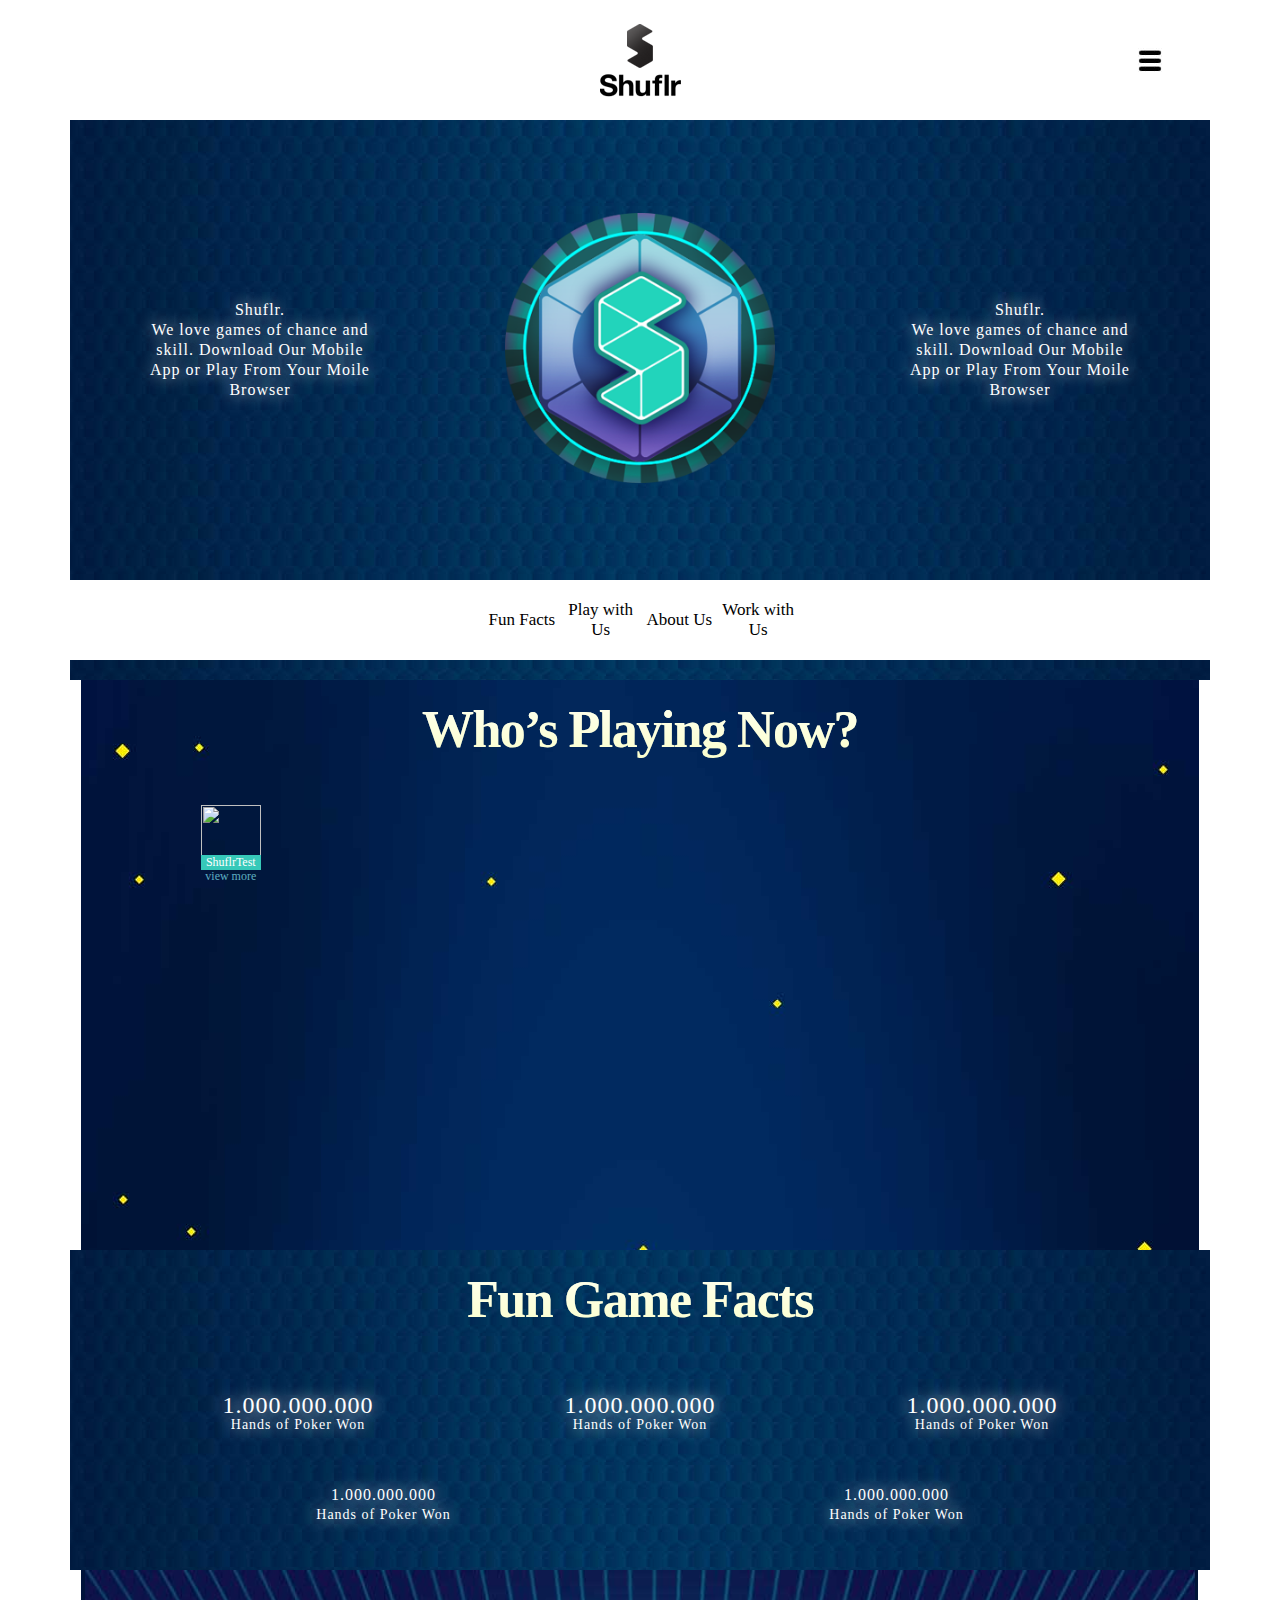
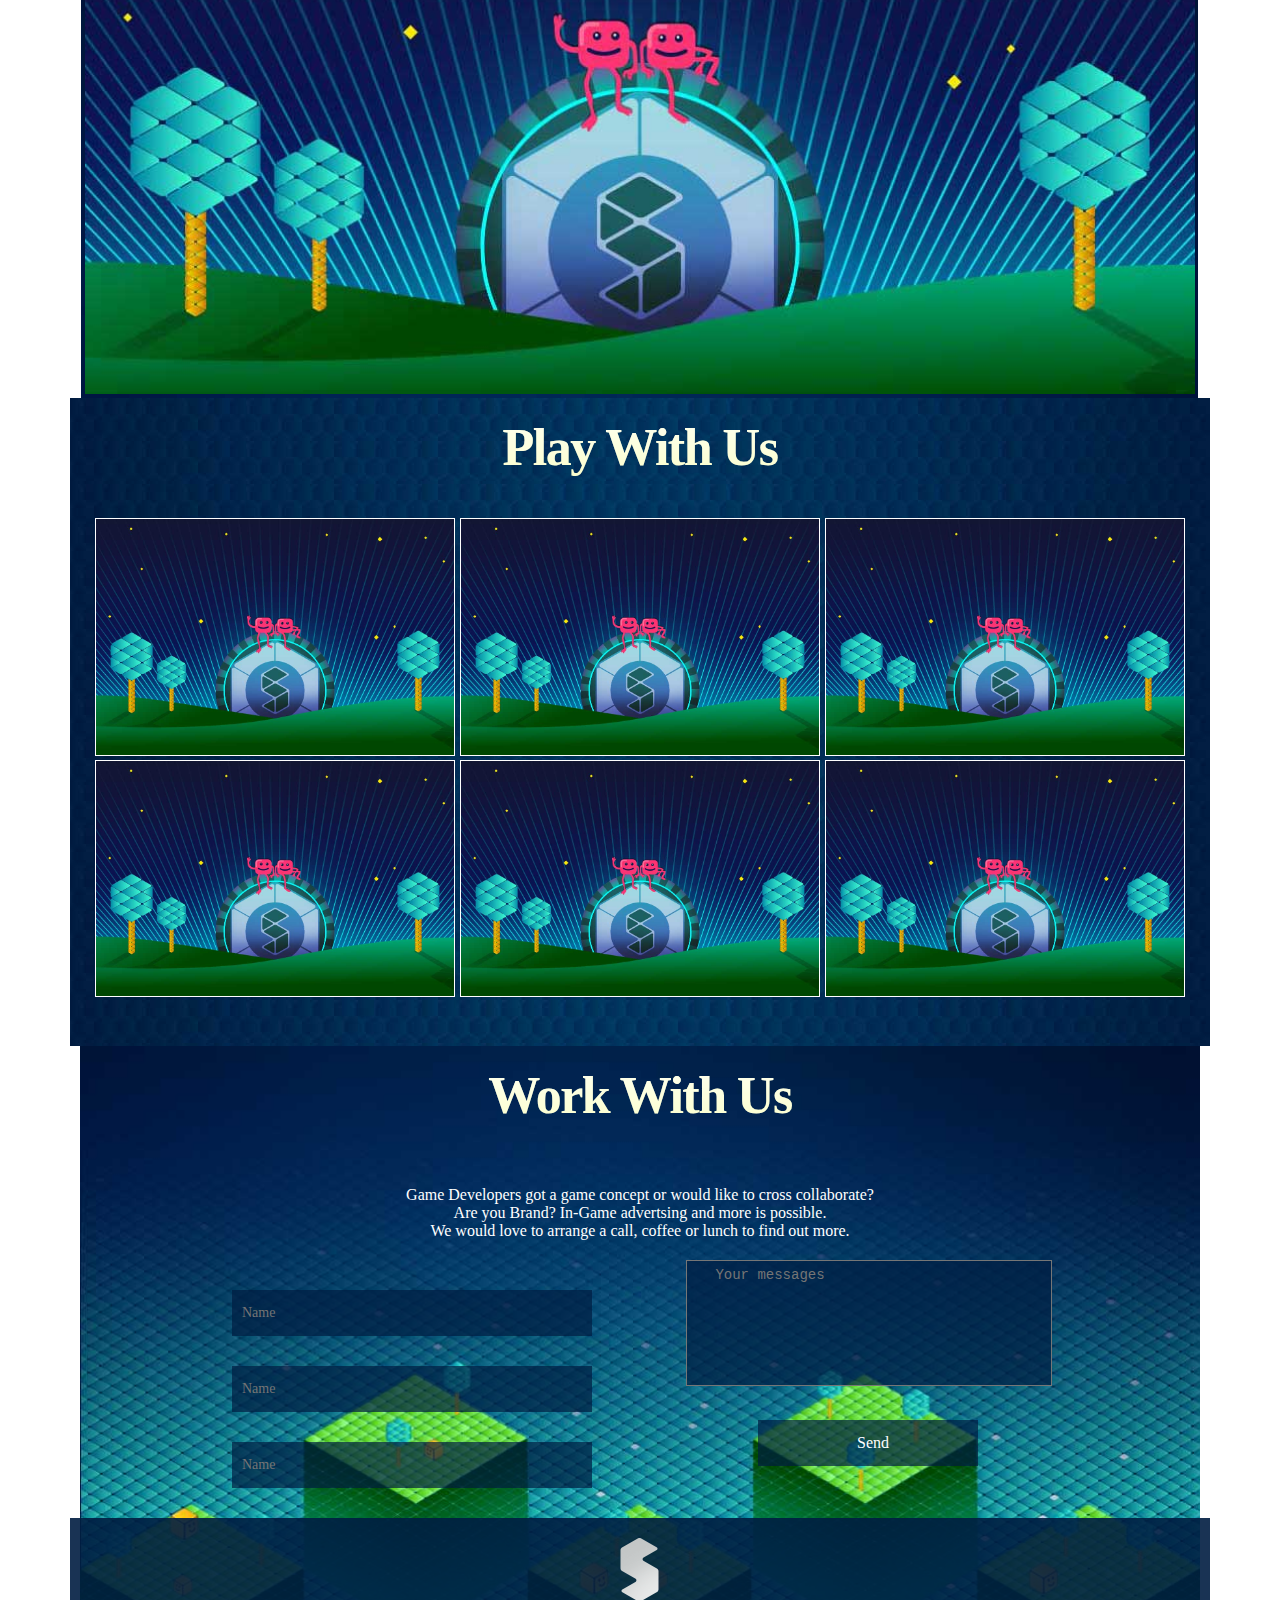
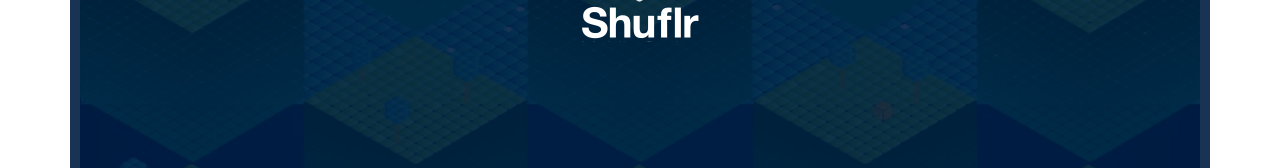
==== index.html @ fe5df2c7 "new corporate site html version" ====
<!DOCTYPE html>
<html>
<head>
    <meta http-equiv="Content-Type" content="text/html; charset=utf-8" >
    <meta content="device-width:320px"/>
    <title></title>
    <link rel="stylesheet" href="css/main.css" />
    <script src="js/jquery.js"></script>
    <script src="js/scrollTo.js"></script>
</head>
<body>
    <div class="containers">
        <header class="header-menu">
            <div class="menu-container">
                <div class="menu-btn"></div>
            </div>

        </header>
        <section class="content-container">
            <section class=" header-container">
                <div class=" content-table center flow shuflr-article">
                    <div class="left-content cell middle">
                        <span class="white-shadow-font content-text  center">Shuflr.<br/>We love games of chance and skill. Download Our Mobile App or Play From Your Moile Browser</span>
                    </div>
                    <div class=" logo cell center">
                        <img src="images/suncoin-hi-res.png" alt="" class="suncoin "/>
                    </div>
                    <div class="right-content cell middle">
                        <span class="white-shadow-font content-text center">Shuflr.<br/>We love games of chance and skill. Download Our Mobile App or Play From Your Moile Browser</span>
                    </div>
                </div>
                <nav class=" menu-container ">
                    <ul class="content-table ">
                        <li class="cell  center"><span class="nav ">Fun Facts</span></li>
                        <li class="cell  center"><span class="nav">Play with Us</span></li>
                        <li class="cell  center"><span class="nav">About Us</span></li>
                        <li class="cell  center"><span class="nav">Work with Us</span></li>
                    </ul>
                </nav>

            </section>
            <section class="npw-container">
                <article class="section-title"><h1 class="wpn-title"><span>Who’s Playing Now?</span></h1></article>

                <div class="player-list">
                    <ul class="content-table">
                        <li class="item player-item">
                            <div class="player-container">
                                <figure class="player-head" >
                                    <img class="head-image" src="images/" alt=""/>
                                    <figcaption class="player-name">ShuflrTest</figcaption>
                                    <figcaption class="view-more">view more</figcaption>
                                </figure>
                            </div>
                        </li>
                    </ul>
                </div>
                <!--div.player-list>ul.content-table>li.item.play-item*33>div.play-container>figure>img.play-head[src=images/]-->
            </section>
            <section class="fgf-container">
                <article class="section-title"><h1 class="fgf-title"><span>Fun Game Facts</span></h1></article>
                <ul class=" content-table fact-list">
                    <li class="cell center fact-item"><div class="white-shadow-font"><p class=" fact-score-l">1.000.000.000</p><p class="fact-title">Hands of Poker Won</p></div></li>
                    <li class="cell center fact-item"><div class="white-shadow-font"><p class=" fact-score-l">1.000.000.000</p><p class="fact-title">Hands of Poker Won</p></div></li>
                    <li class="cell center fact-item"><div class="white-shadow-font"><p class=" fact-score-l">1.000.000.000</p><p class="fact-title">Hands of Poker Won</p></div></li>
                </ul>
                <ul class=" content-table fact-list">
                    <li class="cell center fact-item"><div class="white-shadow-font"><p class=" fact-score-s">1.000.000.000</p><p class="fact-title">Hands of Poker Won</p></div></li>
                    <li class="cell center fact-item"><div class="white-shadow-font"><p class=" fact-score-s">1.000.000.000</p><p class="fact-title">Hands of Poker Won</p></div></li>
                </ul>
            </section>
            <div class="mid-image-container">
                <img src="images/mid-image.jpg" alt=""/>
            </div>
            <section class="pwu-container">
                <article class="section-title"><h1 class="pwu-title"><span>Play With Us</span></h1></article>
                <figure class=" content-table banner-list">
                    <div class="cell center"><img src="images/comesoon.jpg" alt=""/></div>
                    <div class="cell center"><img src="images/comesoon.jpg" alt=""/></div>
                    <div class="cell center"><img src="images/comesoon.jpg" alt=""/></div>
                </figure>
                <figure class=" content-table banner-list">
                    <div class="cell center"><img src="images/comesoon.jpg" alt=""/></div>
                    <div class="cell center"><img src="images/comesoon.jpg" alt=""/></div>
                    <div class="cell center"><img src="images/comesoon.jpg" alt=""/></div>
                </figure>
            </section>
            <section class="wwu-container">
                <article class="section-title"><h1 class="wwu-title"><span>Work With Us</span></h1></article>
                <article class="introduction">
                    <p class="center">Game Developers got a game concept or would like to cross collaborate?</p>
                    <p class="center">Are you Brand? In-Game advertsing and more is possible.</p>
                    <p class="center">We would love to arrange a call, coffee or lunch to find out more.</p>
                </article>
                <div class="content-table infor-box">
                    <div class="cell">
                        <div class="people-infor">
                            <input class="people-name" placeholder="Name"/>
                        </div>
                        <div class="people-infor">
                            <input class="people-name" placeholder="Name"/>
                        </div>
                        <div class="people-infor ">
                            <input class="people-name" placeholder="Name"/>
                        </div>
                    </div>
                    <div class="cell ">
                        <div class="message ">
                            <textarea class="request-message" placeholder="  Your messages"></textarea>
                        </div>
                        <div class="submit-btn">
                            <input type="button" class="send-btn" value="Send"/>
                        </div>
                    </div>
                </div>
                <footer class="footer-container"></footer>
            </section>

        </section>
    </div>
</body>
</html>
---- css/main.css ----
/*@charset "utf-8";*/
html,div,p,ul,li,input,section,article,figure,image,span,h1{
    margin: 0;padding: 0;
    border:0;
    font-family: "Helvetica Neue"; }
body{
    background: #ffffff;
}
li{
    list-style: none;
}
.cell{
    width:100%;
}
figure{
    -webkit-margin-before: 0;
    -webkit-margin-after: 0;
    -webkit-margin-start: 0;
    -webkit-margin-end: 0;
}
.center {
    display: -webkit-box;
    display: -moz-box;
    display: -o-box;
    display: -ms-box;
    display: box;
    /*-webkit-box-orient: vertical;-moz-box-orient: vertical;-ms-box-orient: vertical;box-orient: vertical;*/
    -webkit-box-pack: center;
    -webkit-box-align: center;
    -moz-box-pack: center;
    -moz-box-align: center;
    -o-box-pack: center;
    -o-box-align: center;
    -ms-box-pack: center;
    -ms-box-align: center;
    box-pack: center;
    box-align: center;
    text-align: center;
}
.middle{
    display: -webkit-box;
    display: -moz-box;
    display: -o-box;
    display: -ms-box;
    display: box;
    -webkit-box-orient: vertical;-moz-box-orient: vertical;-ms-box-orient: vertical;box-orient: vertical;
    -webkit-box-pack: center;
    -webkit-box-align: center;
    -moz-box-pack: center;
    -moz-box-align: center;
    -o-box-pack: center;
    -o-box-align: center;
    -ms-box-pack: center;
    -ms-box-align: center;
    box-pack: center;
    box-align: center;
    /*text-align: center;*/

}
.white-shadow-font{
    color: #ffffff;
    font-size: 16px;
    text-align: center;
    text-shadow: 0px 0px 16px #ffffff;
    letter-spacing: 1px;
    line-height: 20px;
}
/*gradient title style start*/
.section-title{
    height: 100px;
    text-align: center;
    padding-top: 20px;
}
.section-title h1{
    position: relative;
    font-size: 52px;
    letter-spacing: -1.5px;
    color: #feffef;
}
.section-title h1:after{
    color: #fbffce;
}
.section-title h1 span {
    width: 100%;
    display: block;
    position: absolute;
    text-decoration: none;
    top: 0;
    z-index: 2;
    color:#feffef;
    -webkit-mask-image: -webkit-gradient(linear, left top, left bottom, from(rgba(0,0,0,1)), to(rgba(0,0,0,0)));
}
.wpn-title:after{
    content: 'Who’s Playing Now?';
}
.fgf-title:after{
    content: 'Fun Game Facts';
}
.pwu-title:after{
    content: 'Play With Us';
}
.wwu-title:after{
    content: 'Work With Us';
}
/*gradient title style end*/
/*header menu style start*/
.header-menu{
    width: 100%;
    height:120px;
    position: fixed;
    z-index: 999;
    top:0;
    display: block;
}
.header-menu .menu-container{
    height:120px;
    background: #ffffff url(../images/header-logo.png) no-repeat center;
    display: -webkit-box; -webkit-box-orient: horizontal; -webkit-box-pack: end;
}
.header-menu .menu-container .menu-btn{

    width:40px;
    height:40px;
    display: block;
    background: url("../images/menu-btn.jpg") no-repeat;
    margin: 40px 40px 40px auto ;

}

.header-container{
    text-align: center;
}
.left-content .content-text, .right-content .content-text{
    width:60%;
    max-width: 230px;
    height:100%;

}
.player-list{
    min-width: 320px;
    min-height:320px;
    margin: 0px 10%;
}
.player-list .content-table{
    margin: 0 auto;
    display: block;

}
.player-list .player-item{
    width:60px;
    height:80px;
    margin: 5px 8px;
    display: block;
    float: left;
}
.player-list .player-item .head-image{
    width: 60px;
    height:60px;
}
.player-list .player-item .player-name{
    width:100%;
    height: 15px;
    background: #37c9b9;
    color: #ffffff;
    position: absolute;
    font-size: 12px;
    bottom: 20px;
    text-align: center;
    overflow: hidden;
}
.player-list .player-item .view-more{
    display: block;
    width: 100%;
    font-size: 12px;
    color: #5EAEC2;
    text-align: center;
}
.player-list .player-item .player-head{
    width: 60px;
    height:85px;
    position: relative;
}
.fgf-container .fact-list{
    width: 90%;
    min-width: 280px;
}
.fgf-container .fact-list .fact-item{
    width: 100%;
    height:90px;
}
.fact-score-l{
    font-size: 24px;
}
.fact-score-s{
    font-size: 16px;
}
.fact-title{
    font-size: 14px;
}
.mid-image-container{
    display: block;
    text-align: center;
    /*overflow: hidden;*/
}
.mid-image-container img{
    max-width: 1110px;
    width: 100%;
}
.pwu-container .banner-list {
    width:96%;
    min-width:300px;
    margin: 0 auto;
}

.pwu-container .banner-list img {
    width:98%;
    border: 1px #ffffff solid;

}
.content-container .wwu-container{
    background: url("../images/wwu-bg.jpg") no-repeat;
    background-size: 1120px;
    -ms-background-position-x:center;
    background-position-x: center;
    -ms-background-position-y: top;
    background-position-y: top;: ;
    text-align:center;
}
/*.wwu-container{*/
/*padding-bottom: 100px;*/
/*}*/
.wwu-container .introduction{
    color: #ffffff;
    text-align: center;
    padding: 20px 30px;
}
.wwu-container .infor-box{
    width: 80%;
    margin: 0 auto;
}
.wwu-container .people-infor,.wwu-container .message.wwu-container, .submit-btn{
    display: block;
    /* position: relative; */
    /* padding: 15px; */
    margin-top: 30px;
    margin-bottom: 30px;
    margin: 30px auto;
}
.wwu-container .people-infor input{
    /* float: left; */
    /* position: relative; */
}
.people-name ,.request-message,.wwu-container .submit-btn input{
    width: 80%;
    max-width: 360px;
    height: 46px;
    color: #ffffff;
    font-size: 14px;
    background-color: rgba(0,29,65,0.7);
    resize : none
;
    text-indent: 10px;
    line-height: 24px;
    margin: 0 10%;
    /* display: block; */
}
.request-message{
    height:120px;
    /* float: right; */
}
.wwu-container .submit-btn .send-btn{
    color: #ffffff;
    font-size: 16px;
    width: 220px;

    margin-right: 10%;
}
.footer-container{
    bottom: 0;
    width: 100%;
    height: 250px;
    background: url('../images/logo-white.png') no-repeat  center 20px rgba(0,29,65,0.9);
}
/*.npw-container{*/
/*min-height: 570px;*/
/*margin: 0 auto;*/
/*background:url("../images/wpn-bg-pc.jpg") repeat-y;*/
/*background-size: 100% auto;*/
/*}*/
/*header menu style end*/
/*PC-side style*/
@media only screen and (min-width: 641px)
{
    .containers{
        height:2300px;
        margin: 120px auto 0 auto;
    }

    .content-table{
        margin: 0 auto;
        display: -webkit-box;
        display: -moz-box;
        display: -o-box;
        display: -ms-box;
        display: box;
    }

    .content-table .cell{
        -webkit-box-flex: 1.0;-moz-box-flex: 1.0;-ms-box-flex: 1.0;box-flex: 1.0;
        width: 100%;
        height: 100%;
    }

    .menu-container{
        height:80px;
    }
    .menu-container,.vertical-mid{
        display: -webkit-box;
        display: -moz-box;
        display: -o-box;
        display: -ms-box;
        display: box;
        -webkit-box-orient: vertical;-moz-box-orient: vertical;-ms-box-orient: vertical;box-orient: vertical;

        -webkit-box-pack: center;-moz-box-pack: center;-ms-box-pack: center;box-pack: center;



    }
    nav .nav{
        width: 100%;
        height:39px;
        font-size: 17px;
        text-align: center;
        margin:15px 0;
        padding: 6px 0;
    }
    .npw-container{
        min-height: 570px;
        margin: 0 auto;
        background:url("../images/wpn-bg-pc.jpg") repeat-y;
        background-size: 100% auto;
    }




    /*low-res style start*/
    @media only screen and (max-width: 1440px)
    {
        .containers{

        }
        .header-menu .menu-container{
            width:100%;
            max-width: 1140px;
        }

        .content-container{
            width: 100%;
            background: #ffffff url(../images/test-background1.jpg) no-repeat center;
            background-size: 98% auto;
        }
        .content-container .header-container, .content-container .fgf-container,.content-container .pwu-container{
            background: url(../images/little-background.jpg) repeat-y;

        }
        .content-container .header-container{
            height: 560px;
        }
        .content-container .header-container .content-table .logo{
            height: 460px;
            text-align: center;
        ;

        }
        .suncoin{
            max-width: 380px;
            width: 90%;

        }
        .content-container .header-container .content-table .left-content{
            height: 460px;
        }
        .content-container .header-container .content-table .right-content{
            height: 460px;
        }
        .content-container .header-container .menu-container{
            width: 100%;
            background: #ffffff;

        }
        .left-content .content-text, .right-content .content-text{
            width:60%;
            max-width: 230px;
            height:100%;
            color:#ffffff;
            font-size: 16px;
            text-align: center;
            text-shadow:  0px 0px 16px #ffffff ;
            letter-spacing: 1px;
            line-height: 20px;
        }
        .left-content .content-text{
            float: right;
            position: relative;




        }
        .right-content .content-text{
            float: left;
            position: relative;


        }
        .content-container .fgf-container{
            height:320px;
        }
        .content-container .pwu-container{
            padding-bottom: 45px;
        }
        /*.content-container .wwu-container{*/
        /*background: url("../images/wwu-bg.jpg") no-repeat;*/
        /*background-size: 1120px;*/
        /*background-position: top center;*/
        /*}*/
        @media only screen and (max-width: 1118px){
            .containers{
                width:100%;
            }
            .content-container{
                background-size: 100% auto;
            }

            .content-container .header-container,.content-container  .fgf-container{
                width: 100%;
            }
            .npw-container{
                width:100%;
            }

        }
        @media only screen and (min-width: 1119px){
            .containers{
                width:1140px;
            }
            .content-container .header-container, .content-container .fgf-container, .content-container .pwu-container{
                width: 1140px;
            }
            .npw-container{
                width:1118px;

            }
        }



    }
    /*low-res style end*/
    /*hi-res style start*/
    @media only screen and (min-width: 1441px){

        .containers{
            height:2300px;
            min-width:1118px;
            width:77.6%;
            margin: 0 auto;
        }
        .content-container{
            background: url(../images/little-background.jpg) repeat-y;
            background-size: 100% auto;
        }
        .header-container{
            width: 100%;
            height: 200px;
        }
    }
    /*hi-res style end*/
}
/*PC-side style end*/

/*mobile-side style start*/

@media only screen and (max-width: 640px){
    .containers{
        width:100%;
        height: 5000px;
        margin: 80px auto 0 auto;
        /*position: relative;*/

    }
    .content-container{
        background: url(../images/little-background.jpg) repeat-y;
        background-size: 100% auto;
    }
    .header-container, .fgf-container,.pwu-container{
        width: 100%;
        /*height: 200px;*/
    }
    .header-container content-table.f-box{
        display: block;
    }
    /*header menu style start*/
    .header-menu{
        height:80px;
    }
    .header-menu .menu-container{
        height: 80px;
        background-size: 60px;
        display: -webkit-box;
        display: -moz-box;
        display: -o-box;
        display: -ms-box;
        display: box;
        -webkit-box-orient: horizontal;-moz-box-orient: horizontal;-ms-box-orient: horizontal;box-orient: horizontal;
        -webkit-box-pack: end;-moz-box-pack: end;-ms-box-pack: end;box-pack: end;
    }
    .header-menu .menu-container .menu-btn{


        background-size: 100%;
        margin: 25px;

    }
    /*header menu style end*/
    .flow{
        display: block;
        padding: 1px;
    }
    .flow .content-text{
        margin: 20px auto;
        font-size: 12px;
        letter-spacing: 0.5;
    }
    .suncoin{
        max-width: 240px;

    }
    .menu-container ul li{
        background: #ffffff;
        width:100%;
        height: 20px;
        margin: 2px;
        padding: 10px;
    }
    .npw-container{
        min-height:300px;
        background: url("../images/wpn-bg-mob.jpg") repeat-y;
        background-size: 100%;
    }
}
@media only screen and (max-width: 400px){
    .player-list{
        margin: 0 10%;
    }
}
/*mobile-side style end*/
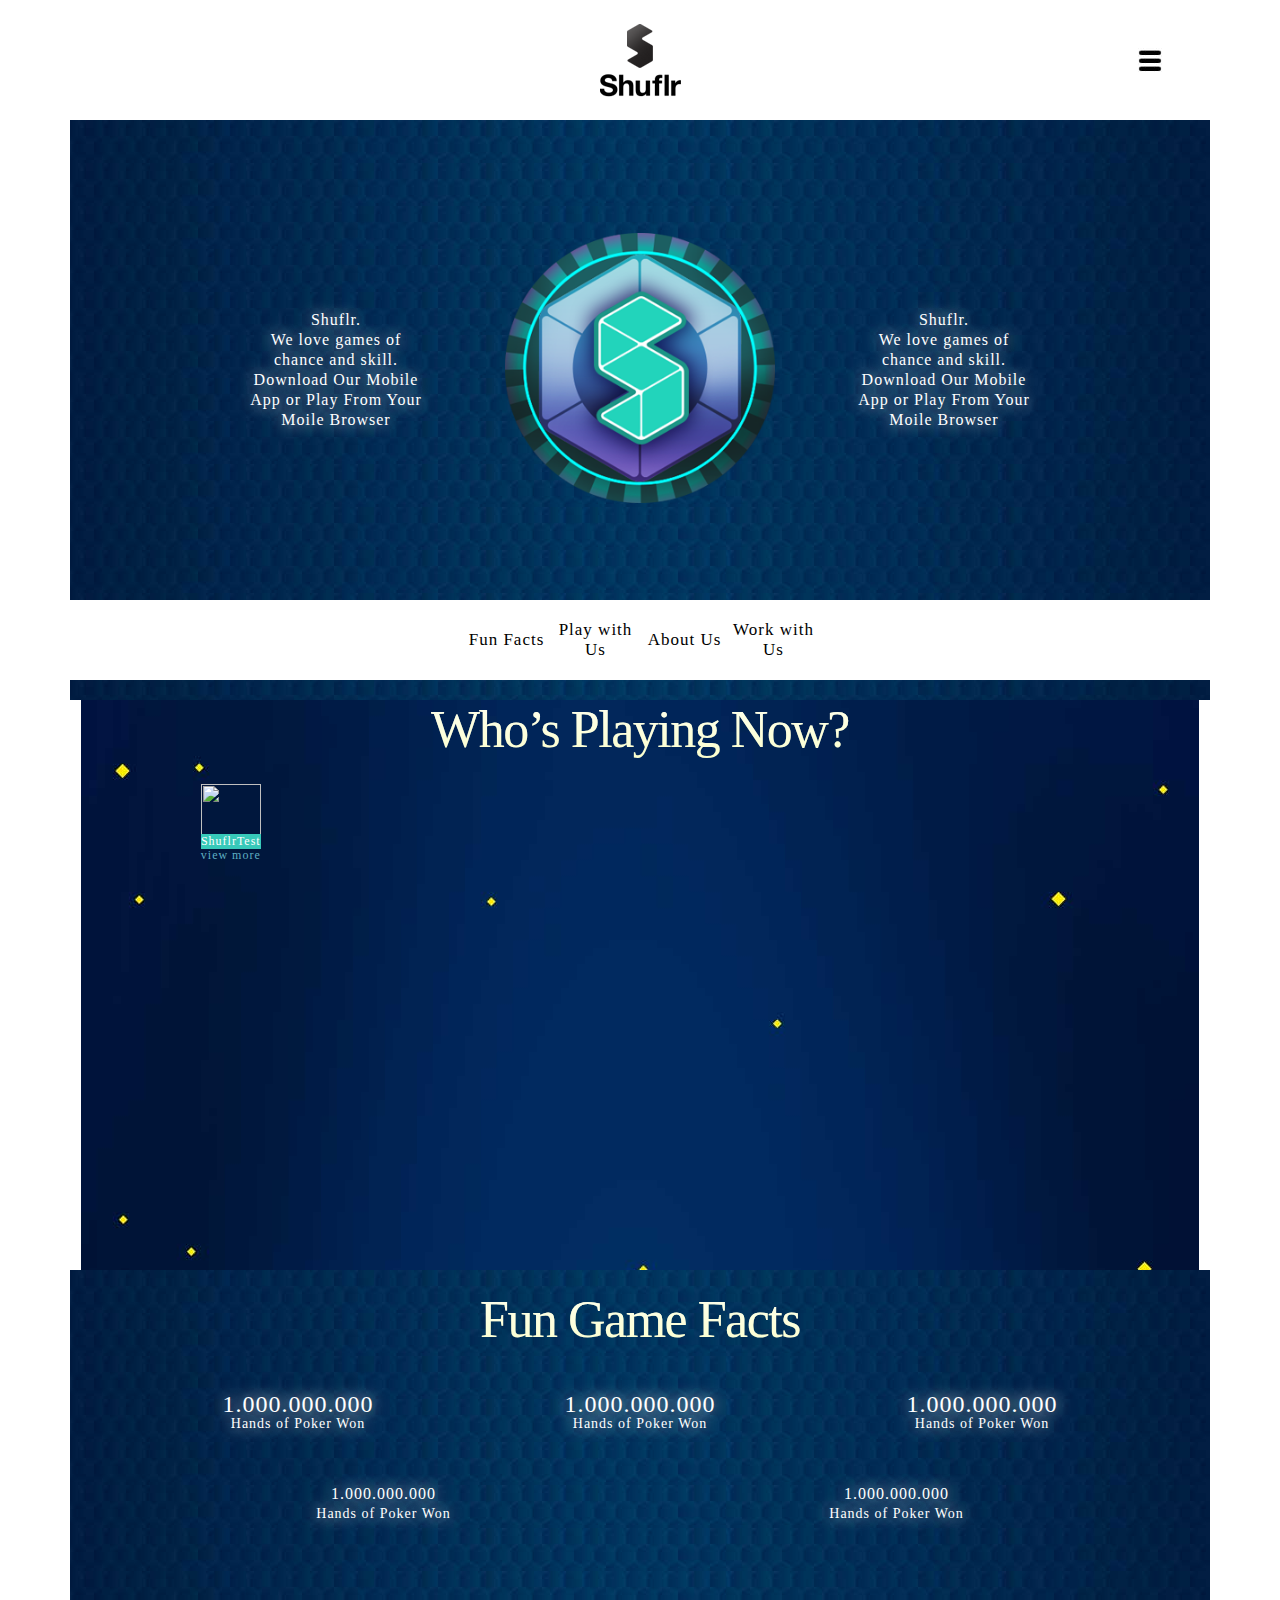
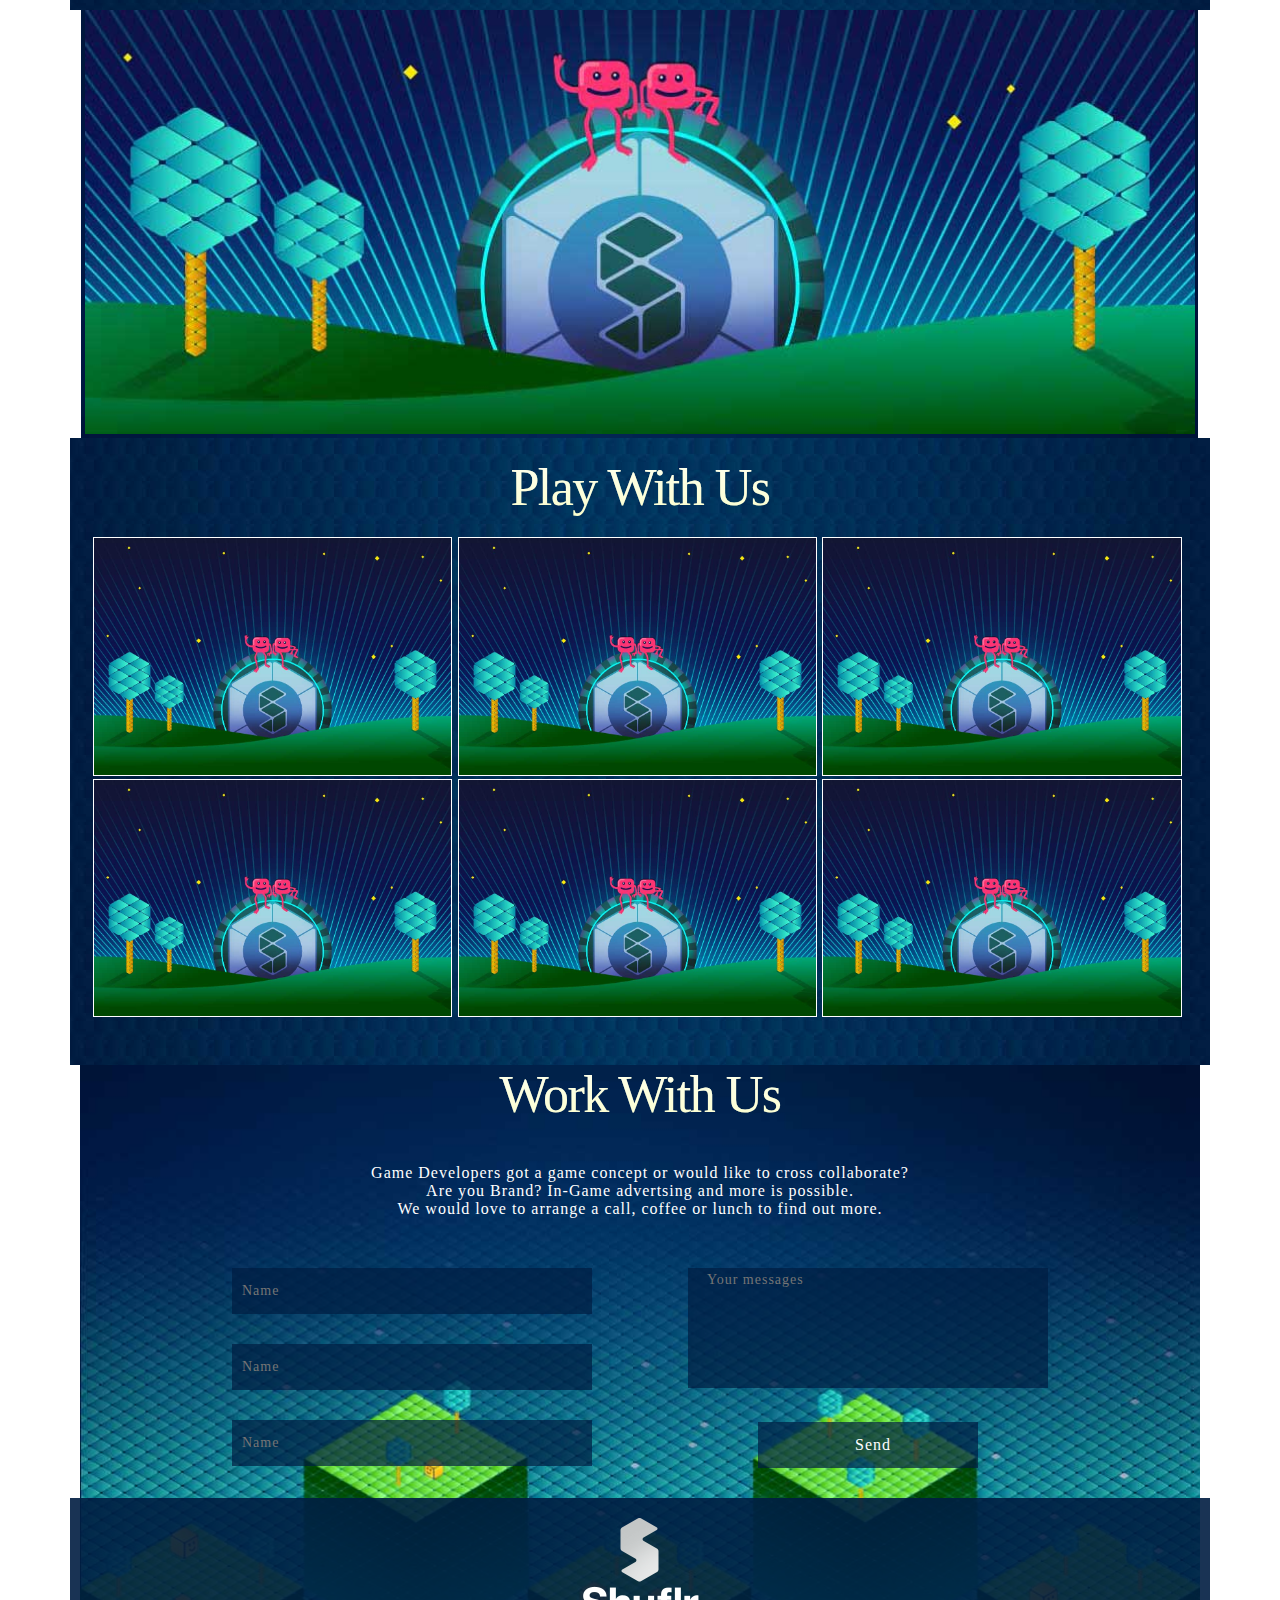
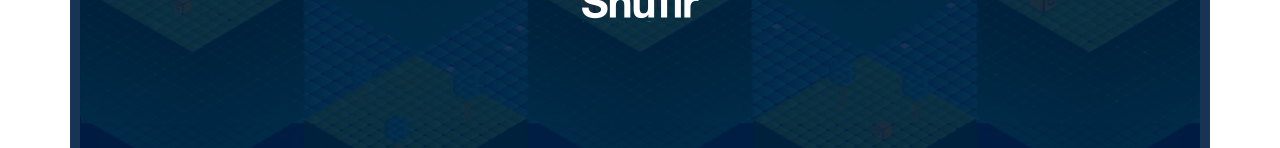
==== commit f9ff7978: "static page" ====
--- a/index.html
+++ b/index.html
@@ -2,11 +2,14 @@
 <html>
 <head>
     <meta http-equiv="Content-Type" content="text/html; charset=utf-8" >
-    <meta content="device-width:320px"/>
+    <meta name="viewport" content="width=device-width,initial-scale=1,minimum-scale=1,maximum-scale=1,user-scalable=no" />
+
     <title></title>
     <link rel="stylesheet" href="css/main.css" />
     <script src="js/jquery.js"></script>
     <script src="js/scrollTo.js"></script>
+    <script src="js/control.js"></script>
+
 </head>
 <body>
     <div class="containers">
@@ -31,16 +34,16 @@
                 </div>
                 <nav class=" menu-container ">
                     <ul class="content-table ">
-                        <li class="cell  center"><span class="nav ">Fun Facts</span></li>
-                        <li class="cell  center"><span class="nav">Play with Us</span></li>
-                        <li class="cell  center"><span class="nav">About Us</span></li>
-                        <li class="cell  center"><span class="nav">Work with Us</span></li>
+                        <li class="cell  center"><a href="#fun_game_facts" data-path="fgf-container"><span class="nav ">Fun Facts</span></a></li>
+                        <li class="cell  center"><a href="#play_with_us" data-path="pwu-container"><span class="nav">Play with Us</span></a></li>
+                        <li class="cell  center"><a href="about.html"><span class="nav">About Us</span></a></li>
+                        <li class="cell  center"><a href="#work_with_us" data-path="wwu-container"><span class="nav">Work with Us</span></a></li>
                     </ul>
                 </nav>
 
             </section>
             <section class="npw-container">
-                <article class="section-title"><h1 class="wpn-title"><span>Who’s Playing Now?</span></h1></article>
+                <article class="section-title large-title"><h1 class="wpn-title"><span>Who’s Playing Now?</span></h1></article>
 
                 <div class="player-list">
                     <ul class="content-table">
@@ -58,7 +61,7 @@
                 <!--div.player-list>ul.content-table>li.item.play-item*33>div.play-container>figure>img.play-head[src=images/]-->
             </section>
             <section class="fgf-container">
-                <article class="section-title"><h1 class="fgf-title"><span>Fun Game Facts</span></h1></article>
+                <article class="section-title large-title"><h1 class="fgf-title"><span>Fun Game Facts</span></h1></article>
                 <ul class=" content-table fact-list">
                     <li class="cell center fact-item"><div class="white-shadow-font"><p class=" fact-score-l">1.000.000.000</p><p class="fact-title">Hands of Poker Won</p></div></li>
                     <li class="cell center fact-item"><div class="white-shadow-font"><p class=" fact-score-l">1.000.000.000</p><p class="fact-title">Hands of Poker Won</p></div></li>
@@ -73,20 +76,20 @@
                 <img src="images/mid-image.jpg" alt=""/>
             </div>
             <section class="pwu-container">
-                <article class="section-title"><h1 class="pwu-title"><span>Play With Us</span></h1></article>
+                <article class="section-title large-title"><h1 class="pwu-title"><span>Play With Us</span></h1></article>
                 <figure class=" content-table banner-list">
-                    <div class="cell center"><img src="images/comesoon.jpg" alt=""/></div>
-                    <div class="cell center"><img src="images/comesoon.jpg" alt=""/></div>
-                    <div class="cell center"><img src="images/comesoon.jpg" alt=""/></div>
+                    <div class="cell "><img src="images/comesoon.jpg" alt=""/></div>
+                    <div class="cell "><img src="images/comesoon.jpg" alt=""/></div>
+                    <div class="cell "><img src="images/comesoon.jpg" alt=""/></div>
                 </figure>
                 <figure class=" content-table banner-list">
-                    <div class="cell center"><img src="images/comesoon.jpg" alt=""/></div>
-                    <div class="cell center"><img src="images/comesoon.jpg" alt=""/></div>
-                    <div class="cell center"><img src="images/comesoon.jpg" alt=""/></div>
+                    <div class="cell "><img src="images/comesoon.jpg" alt=""/></div>
+                    <div class="cell "><img src="images/comesoon.jpg" alt=""/></div>
+                    <div class="cell "><img src="images/comesoon.jpg" alt=""/></div>
                 </figure>
             </section>
             <section class="wwu-container">
-                <article class="section-title"><h1 class="wwu-title"><span>Work With Us</span></h1></article>
+                <article class="section-title large-title"><h1 class="wwu-title"><span>Work With Us</span></h1></article>
                 <article class="introduction">
                     <p class="center">Game Developers got a game concept or would like to cross collaborate?</p>
                     <p class="center">Are you Brand? In-Game advertsing and more is possible.</p>
@@ -115,6 +118,109 @@
                 </div>
                 <footer class="footer-container"></footer>
             </section>
+            <div class="popup-container">
+                <div class="popup-box">
+                    <div class="popup-close"></div>
+                    <div class="scroll-box">
+                        <ul class="scroll-items ">
+
+
+                        <li class="scroll-item ">
+
+                            <div class="game-name section-title large-title"><h1 class="shuflr-casino-title"><span>Shuflr Casino</span></h1></div>
+                            <div class="game-content content-table">
+
+
+                                <figure class="game-pic cell-3">
+                                    <image src="images/comesoon.jpg" ></image>
+                                </figure>
+                                <div class="game-information cell-5">
+                                    <article class="game-introduction">
+                                        <p>Game Developers got a game concept or would like to cross collaborate? Are you Brand? In-Game advertsing and more is possible. We would love to arrange a call, coffee or lunch to find out more.Game Developers got a game concept or would like to cross collaborate? Are you Brand? In-Game advertsing and more is possible. </p>
+                                    </article>
+                                    <ul class="game-launchers">
+                                        <li class="launcher-item"><a href="#" class="section-title mid-title"><h1 class="poa-title"><span>Play on Android</span></h1></a></li>
+                                        <li class="launcher-item"><a href="#" class="section-title mid-title"><h1 class="poap-title"><span>Play on Apple</span></h1></a></li>
+                                        <li class="launcher-item"><a href="#" class="section-title mid-title"><h1 class="piyb-title"><span>Play in your Browser</span></h1></a></li>
+
+                                    </ul>
+                                </div>
+                            </div>
+                        </li>
+                        <li class="scroll-item ">
+
+                            <div class="game-name section-title large-title"><h1 class="shuflr-casino-title"><span>Shuflr Casino</span></h1></div>
+                            <div class="game-content content-table">
+
+
+                                <figure class="game-pic cell-3">
+                                    <image src="images/comesoon.jpg" ></image>
+                                </figure>
+                                <div class="game-information cell-5">
+                                    <article class="game-introduction">
+                                        <p>Game Developers got a game concept or would like to cross collaborate? Are you Brand? In-Game advertsing and more is possible. We would love to arrange a call, coffee or lunch to find out more.Game Developers got a game concept or would like to cross collaborate? Are you Brand? In-Game advertsing and more is possible. </p>
+                                    </article>
+                                    <ul class="game-launchers">
+                                        <li class="launcher-item"><a href="#" class="section-title mid-title"><h1 class="poa-title"><span>Play on Android</span></h1></a></li>
+                                        <li class="launcher-item"><a href="#" class="section-title mid-title"><h1 class="poap-title"><span>Play on Apple</span></h1></a></li>
+                                        <li class="launcher-item"><a href="#" class="section-title mid-title"><h1 class="piyb-title"><span>Play in your Browser</span></h1></a></li>
+
+                                    </ul>
+                                </div>
+                            </div>
+                        </li>
+                        <li class="scroll-item ">
+
+                            <div class="game-name section-title large-title"><h1 class="shuflr-casino-title"><span>Shuflr Casino</span></h1></div>
+                            <div class="game-content content-table">
+
+
+                                <figure class="game-pic cell-3">
+                                    <image src="images/comesoon.jpg" ></image>
+                                </figure>
+                                <div class="game-information cell-5">
+                                    <article class="game-introduction">
+                                        <p>Game Developers got a game concept or would like to cross collaborate? Are you Brand? In-Game advertsing and more is possible. We would love to arrange a call, coffee or lunch to find out more.Game Developers got a game concept or would like to cross collaborate? Are you Brand? In-Game advertsing and more is possible. </p>
+                                    </article>
+                                    <ul class="game-launchers">
+                                        <li class="launcher-item"><a href="#" class="section-title mid-title"><h1 class="poa-title"><span>Play on Android</span></h1></a></li>
+                                        <li class="launcher-item"><a href="#" class="section-title mid-title"><h1 class="poap-title"><span>Play on Apple</span></h1></a></li>
+                                        <li class="launcher-item"><a href="#" class="section-title mid-title"><h1 class="piyb-title"><span>Play in your Browser</span></h1></a></li>
+
+                                    </ul>
+                                </div>
+                            </div>
+                        </li>
+                        <li class="scroll-item ">
+
+                            <div class="game-name section-title large-title"><h1 class="shuflr-casino-title"><span>Shuflr Casino</span></h1></div>
+                            <div class="game-content content-table">
+
+
+                                <figure class="game-pic cell-3">
+                                    <image src="images/comesoon.jpg" ></image>
+                                </figure>
+                                <div class="game-information cell-5">
+                                    <article class="game-introduction">
+                                        <p>Game Developers got a game concept or would like to cross collaborate? Are you Brand? In-Game advertsing and more is possible. We would love to arrange a call, coffee or lunch to find out more.Game Developers got a game concept or would like to cross collaborate? Are you Brand? In-Game advertsing and more is possible. </p>
+                                    </article>
+                                    <ul class="game-launchers">
+                                        <li class="launcher-item"><a href="#" class="section-title mid-title"><h1 class="poa-title"><span>Play on Android</span></h1></a></li>
+                                        <li class="launcher-item"><a href="#" class="section-title mid-title"><h1 class="poap-title"><span>Play on Apple</span></h1></a></li>
+                                        <li class="launcher-item"><a href="#" class="section-title mid-title"><h1 class="piyb-title"><span>Play in your Browser</span></h1></a></li>
+
+                                    </ul>
+                                </div>
+                            </div>
+                        </li>
+                    </ul></div>
+
+                    <div class="prev-button"><a href="#"></a></div>
+                    <div class="next-button"><a href="#"></a></div>
+                </div>
+
+            </div>
+
 
         </section>
     </div>
--- a/css/main.css
+++ b/css/main.css
@@ -1,13 +1,28 @@
 /*@charset "utf-8";*/
-html,div,p,ul,li,input,section,article,figure,image,span,h1{
+
+html,div,p,ul,li,input,textarea,section,article,figure,image,span,h1{
     margin: 0;padding: 0;
     border:0;
-    font-family: "Helvetica Neue"; }
+    font-family: "Helvetica Neue";
+    font-weight: lighter;
+    letter-spacing: 1px;
+    -webkit-text-size-adjust:none;
+}
+/*a,abbr,acronym,address,applet,article,aside,audio,b,big,blockquote,body,canvas,caption,center,cite,code,dd,del,details,dfn,dialog,div,dl,dt,em,embed,fieldset,figcaption,figure,font,footer,form,h1,h2,h3,h4,h5,h6,header,hgroup,html,i,iframe,img,ins,kbd,label,legend,li,mark,menu,meter,nav,object,ol,output,p,pre,progress,q,rp,rt,ruby,s,samp,section,small,span,strike,strong,sub,summary,sup,table,tbody,td,tfoot,th,thead,time,tr,tt,u,ul,var,video,xmp{border:0;margin:0;padding:0}*/
+img{ display:inline-block;}
+a{ text-decoration:none; color:#000000}
+ul li{ list-style-type:none;}
+.clear{ clear:both; font-size:0; line-height:0; visibility:hidden; height:0;}
+.clearfix:after {clear: both; content: " ";    display: block; height: 0; overflow:hidden;}
 body{
     background: #ffffff;
 }
 li{
     list-style: none;
+}
+li a{
+    width: 100%;
+    height:100%;
 }
 .cell{
     width:100%;
@@ -17,6 +32,18 @@
     -webkit-margin-after: 0;
     -webkit-margin-start: 0;
     -webkit-margin-end: 0;
+}
+.containers .about-content-container{
+    background-size: 100% auto;
+}
+.containers .content-container .about-wwu-container{
+    width: 100%;
+    background: url("../images/wwu-bg.jpg") no-repeat;
+    background-size: 100%;
+    -ms-background-position-x: center;
+    background-position-x: center;
+    -ms-background-position-y: top;
+    background-position-y: top;
 }
 .center {
     display: -webkit-box;
@@ -66,29 +93,50 @@
     line-height: 20px;
 }
 /*gradient title style start*/
+.large-title{
+    margin-bottom: 20px;
+}
+.large-title , .large-title h1,.large-title h1 span{
+    font-size: 52px;
+}
+.mid-title, .mid-title h1,.mid-title h1 span{
+    font-size: 27px;
+    padding-top: 10px;
+}
+/*.mid-title {*/
+/*font-size: 52px;*/
+/*}*/
 .section-title{
-    height: 100px;
-    text-align: center;
-    padding-top: 20px;
-}
+    /* height: 100px; */
+    text-align: center;
+
+}
+
 .section-title h1{
     position: relative;
-    font-size: 52px;
+    /*font-size: 52px;*/
     letter-spacing: -1.5px;
     color: #feffef;
 }
 .section-title h1:after{
     color: #fbffce;
+    font-weight:normal;
 }
 .section-title h1 span {
     width: 100%;
     display: block;
     position: absolute;
     text-decoration: none;
+
+    letter-spacing: -1.5px;
     top: 0;
     z-index: 2;
     color:#feffef;
+    font-weight:normal;
     -webkit-mask-image: -webkit-gradient(linear, left top, left bottom, from(rgba(0,0,0,1)), to(rgba(0,0,0,0)));
+}
+.popup-box .section-title h1 span{
+    z-index:105;
 }
 .wpn-title:after{
     content: 'Who’s Playing Now?';
@@ -102,20 +150,61 @@
 .wwu-title:after{
     content: 'Work With Us';
 }
+.wwaa-title:after{
+    content:'What We Are About';
+}
+.title-what:after{
+    content:'What';
+}
+.jtt-title:after{
+    content:'Join The Team';
+}
+.oo-title:after{
+    content:"Open Positions";
+}
+.oo-introduce P{
+    font-size: 15px;
+    color: #ffffff;
+    width: 70%;
+    max-width: 660px;
+    margin: 5px auto 20px auto;
+    text-align: center;
+}
+.poa-title:after{
+    content: 'Play on Android';
+}
+.poap-title:after{
+    content: 'Play on Apple';
+}
+.piyb-title:after{
+    content: 'Play in your Browser';
+}
+.shuflr-casino-title:after{
+    content: 'Shuflr Casino';
+}
+
 /*gradient title style end*/
 /*header menu style start*/
 .header-menu{
     width: 100%;
+    max-width: 1140px;
     height:120px;
     position: fixed;
-    z-index: 999;
+    z-index: 99;
     top:0;
     display: block;
 }
 .header-menu .menu-container{
     height:120px;
     background: #ffffff url(../images/header-logo.png) no-repeat center;
-    display: -webkit-box; -webkit-box-orient: horizontal; -webkit-box-pack: end;
+    display: -webkit-box;
+    /* -webkit-box-orient: horizontal; */
+    /* -webkit-box-pack: end; */
+    display: -moz-box;
+    -moz-box-orient: horizontal;
+    -moz-box-pack: end;
+    -webkit-box-orient: vertical;
+    -webkit-box-pack: center; float: right;
 }
 .header-menu .menu-container .menu-btn{
 
@@ -183,6 +272,7 @@
 .fgf-container .fact-list{
     width: 90%;
     min-width: 280px;
+    margin: 0 5%;
 }
 .fgf-container .fact-list .fact-item{
     width: 100%;
@@ -209,26 +299,29 @@
 .pwu-container .banner-list {
     width:96%;
     min-width:300px;
-    margin: 0 auto;
+    margin: 0 2%;
+}
+.pwu-container .banner-list .cell{
+    width: auto;
+    height: inherit;
 }
 
 .pwu-container .banner-list img {
     width:98%;
+    height:98%;
+    max-height: 245px;
     border: 1px #ffffff solid;
 
 }
 .content-container .wwu-container{
     background: url("../images/wwu-bg.jpg") no-repeat;
     background-size: 1120px;
-    -ms-background-position-x:center;
-    background-position-x: center;
-    -ms-background-position-y: top;
-    background-position-y: top;: ;
+    -ms-background-position:center top;
+    -moz-background-position: center top;
+    background-position: center top;
     text-align:center;
 }
-/*.wwu-container{*/
-/*padding-bottom: 100px;*/
-/*}*/
+
 .wwu-container .introduction{
     color: #ffffff;
     text-align: center;
@@ -238,10 +331,11 @@
     width: 80%;
     margin: 0 auto;
 }
+.infor-box .message{
+    margin-top: 30px;
+}
 .wwu-container .people-infor,.wwu-container .message.wwu-container, .submit-btn{
     display: block;
-    /* position: relative; */
-    /* padding: 15px; */
     margin-top: 30px;
     margin-bottom: 30px;
     margin: 30px auto;
@@ -255,6 +349,7 @@
     max-width: 360px;
     height: 46px;
     color: #ffffff;
+    font-weight: normal;
     font-size: 14px;
     background-color: rgba(0,29,65,0.7);
     resize : none
@@ -280,6 +375,202 @@
     width: 100%;
     height: 250px;
     background: url('../images/logo-white.png') no-repeat  center 20px rgba(0,29,65,0.9);
+}
+.wwaa-block,.oo-block{
+    width:310px;
+    min-height: 400px;
+    background: url("../images/about-block-bg.png");
+    background-size: 310px 100%;
+    margin: 5px auto;
+}
+.wwaa-block .content{
+    font-size: 6.6px;
+    color: #ffffff;
+    padding: 5px 10px;
+    text-align: center;
+}
+.oo-block .content{
+    font-size: 14px;
+    color: #ffffff;
+    padding:  10px;
+    text-align: center;
+}
+
+ul.cities{
+    width: 100px;
+    height:100px;
+    display: block;
+
+    margin: 15px auto;
+}
+.cities li{
+    color: #ffffff;
+    margin: 5px auto;
+}
+ul.cities .city-item-title{
+    font-size: 13px;
+
+}
+ul.cities .city-item{
+    font-size: 10px;
+}
+.jtt-container{
+    width:100%;
+    min-height:200px;
+    display:block;
+    background:url('../images/jtt-bj.jpg');
+    background-size: 100%;
+    padding-bottom: 100px;
+    padding-top: 120px;
+}
+.jtt-container .content-text{
+    max-width:760px;
+    width:80%;
+    font-size: 12px;
+    color: #ffffff;
+    margin: 40px auto;
+    text-align: center;
+}
+.jtt-container .content-text p{
+    padding: 5px ;
+}
+.jtt-container input[type='button']{
+    font-size: 17px;
+    color: #ffffff;
+    text-align: center;
+    max-width: 400px;
+    width: 60%;
+    height: 35px;
+    margin: 80px auto 80px auto;
+
+    display: block;
+    background-color: #021f43;
+}
+.content-container .popup-container{
+    display: none;
+    position: fixed;
+    width: 100%;
+    z-index:100;
+    min-height: 800px;
+    left: 0px;
+    top:0px;
+    background: url("../images/popup-bg.jpg") no-repeat;
+    background-size: 100% 100%;
+}
+.content-container .popup-container .popup-box{
+    width: 100%;
+    max-height: 320px;
+    position: relative;
+    display: block;
+}
+.popup-box .popup-close{
+    position: absolute;
+    display: block;
+    width:40px;
+    height:40px;
+    background: url("../images/close-btn.png") no-repeat;
+    background-size:100% 100%;
+    top: -40px;
+    right: 20px;
+    z-index:102;
+
+}
+.popup-box .scroll-box{
+    position: relative;
+    display: block;
+    overflow: hidden;
+    width:80%;
+    margin: 50px 10%;
+}
+
+.popup-box .scroll-items{
+    width:400%;
+
+}
+.popup-box .scroll-item{
+    width:25%;
+
+    float:left;
+}
+.popup-box .game-pic{
+    /*-webkit-box-flex: 1.0;*/
+    /*-moz-box-flex: 1.0;*/
+    /*-ms-box-flex: 1.0;*/
+    /*box-flex: 1.0;*/
+
+}
+.popup-box .game-pic img{
+    width:90%  ;
+    /*width:90px;*/
+    margin: 0px 5% auto 5%;
+}
+.popup-box .game-introduction{
+
+}
+.popup-box .game-name{
+    position: relative;
+    left: 27%;
+    margin-bottom: -50px;
+}
+.popup-box .game-introduction{
+    display: block;
+    width:90%;
+    max-width: 850px;
+    /*min-height:100px;*/
+    background: rgba(3,39,71, .8);
+    color:#ffffff;
+    font-size: 12px;
+    margin: 80px 5% 20px 5%;
+}
+.popup-box .game-introduction p{
+    display: block;
+    padding: 20px 10px;
+    line-height: 25px;
+}
+.popup-box .game-launchers{
+    width:90%;
+    margin: 10px 5%;
+}
+.popup-box .game-launchers .launcher-item{
+    width:100%;
+    height: 54px;
+    background: rgba(3,39,71, .8);
+    margin: 10px 0;
+}
+.popup-box .prev-button{
+    position: absolute;
+    top: 50%;
+    left: 2%;
+    z-index: 105;
+    display: block;
+    width: 40px;
+    height:90px;
+    background: url("../images/prew-arrow.png") no-repeat;
+    background-size: auto 100%;
+}
+
+.popup-box .next-button
+{
+
+    position: absolute;
+
+
+    top: 50%;
+
+    right: 2%;
+
+    z-index: 105;
+    display: block;
+    width: 40px;
+    height:90px;
+    background: url("../images/next-arrow.png") no-repeat;
+    background-size: auto 100%;
+}
+
+.prev-button a,.next-button a{
+    display: block;
+    width: 100%;
+    height:100%
 }
 /*.npw-container{*/
 /*min-height: 570px;*/
@@ -310,7 +601,22 @@
         width: 100%;
         height: 100%;
     }
-
+    .content-table .cell-3{
+        -webkit-box-flex: 3.0;
+        -moz-box-flex: 3.0;
+        -ms-box-flex: 5.0;
+        box-flex: 3.0;
+        width: 100%;
+        height: 100%;
+    }
+    .content-table .cell-5{
+        -webkit-box-flex: 5.0;
+        -moz-box-flex: 3.0;
+        -ms-box-flex: 5.0;
+        box-flex: 5.0;
+        width: 100%;
+        height: 100%;
+    }
     .menu-container{
         height:80px;
     }
@@ -342,7 +648,13 @@
         background-size: 100% auto;
     }
 
-
+    .shuflr-article{
+        width:80%;
+    }
+    .about-header-container .shuflr-article{
+        width: 90%;
+        margin: 0px 5% 40px 5%;
+    }
 
 
     /*low-res style start*/
@@ -361,12 +673,18 @@
             background: #ffffff url(../images/test-background1.jpg) no-repeat center;
             background-size: 98% auto;
         }
-        .content-container .header-container, .content-container .fgf-container,.content-container .pwu-container{
+        .content-container .header-container, .content-container .fgf-container,.content-container .pwu-container,.content-container .about-header-container{
             background: url(../images/little-background.jpg) repeat-y;
+            padding-top: 20px
 
         }
         .content-container .header-container{
             height: 560px;
+        }
+        .content-container .about-header-container{
+            /* height: 640px; */
+
+            padding-bottom: 20px;
         }
         .content-container .header-container .content-table .logo{
             height: 460px;
@@ -385,7 +703,7 @@
         .content-container .header-container .content-table .right-content{
             height: 460px;
         }
-        .content-container .header-container .menu-container{
+        .content-container .header-container .menu-container,.content-container .about-header-container .menu-container{
             width: 100%;
             background: #ffffff;
 
@@ -446,7 +764,7 @@
             .containers{
                 width:1140px;
             }
-            .content-container .header-container, .content-container .fgf-container, .content-container .pwu-container{
+            .content-container .header-container, .content-container .fgf-container, .content-container .pwu-container, content-container .about-header-container{
                 width: 1140px;
             }
             .npw-container{
@@ -471,6 +789,10 @@
         .content-container{
             background: url(../images/little-background.jpg) repeat-y;
             background-size: 100% auto;
+        }
+        .about-header-container{
+            width:90%;
+            height:600px;
         }
         .header-container{
             width: 100%;
@@ -495,11 +817,12 @@
         background: url(../images/little-background.jpg) repeat-y;
         background-size: 100% auto;
     }
+
     .header-container, .fgf-container,.pwu-container{
         width: 100%;
         /*height: 200px;*/
     }
-    .header-container content-table.f-box{
+    .header-container .content-table .f-box{
         display: block;
     }
     /*header menu style start*/
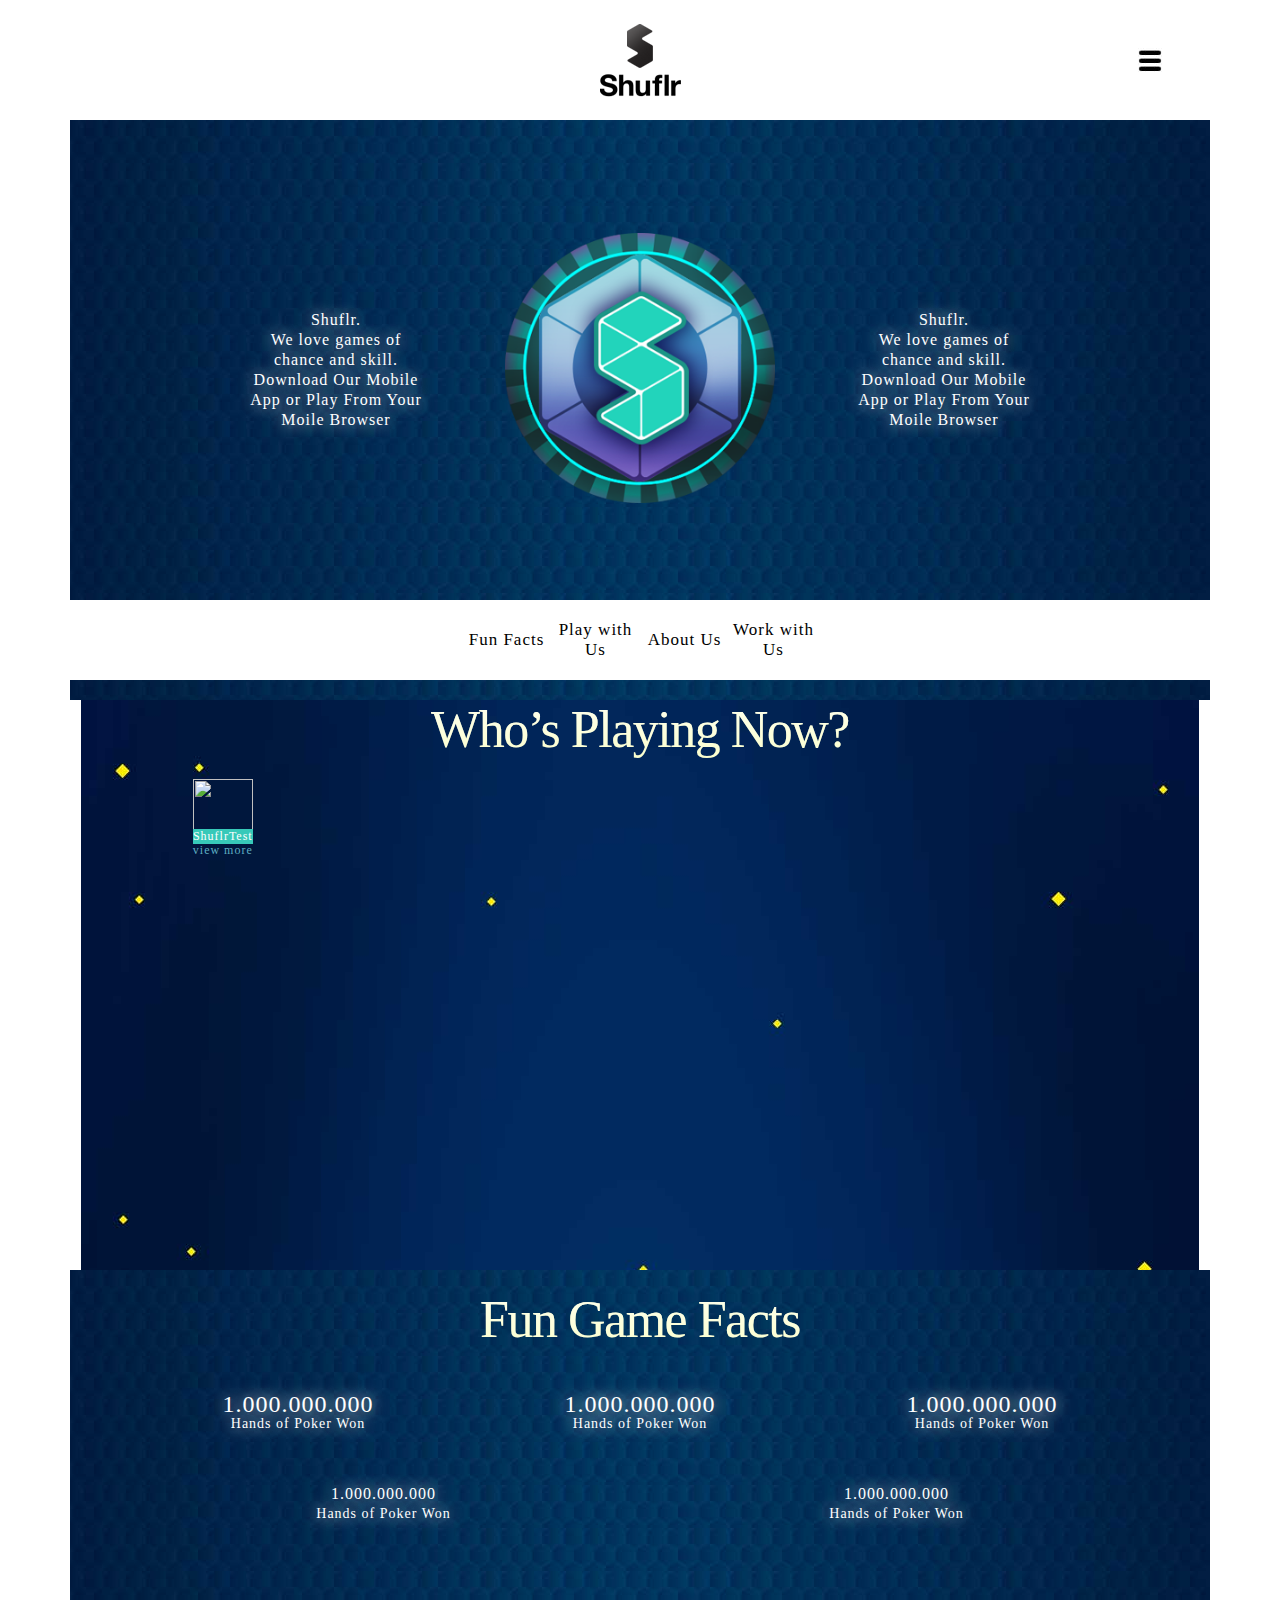
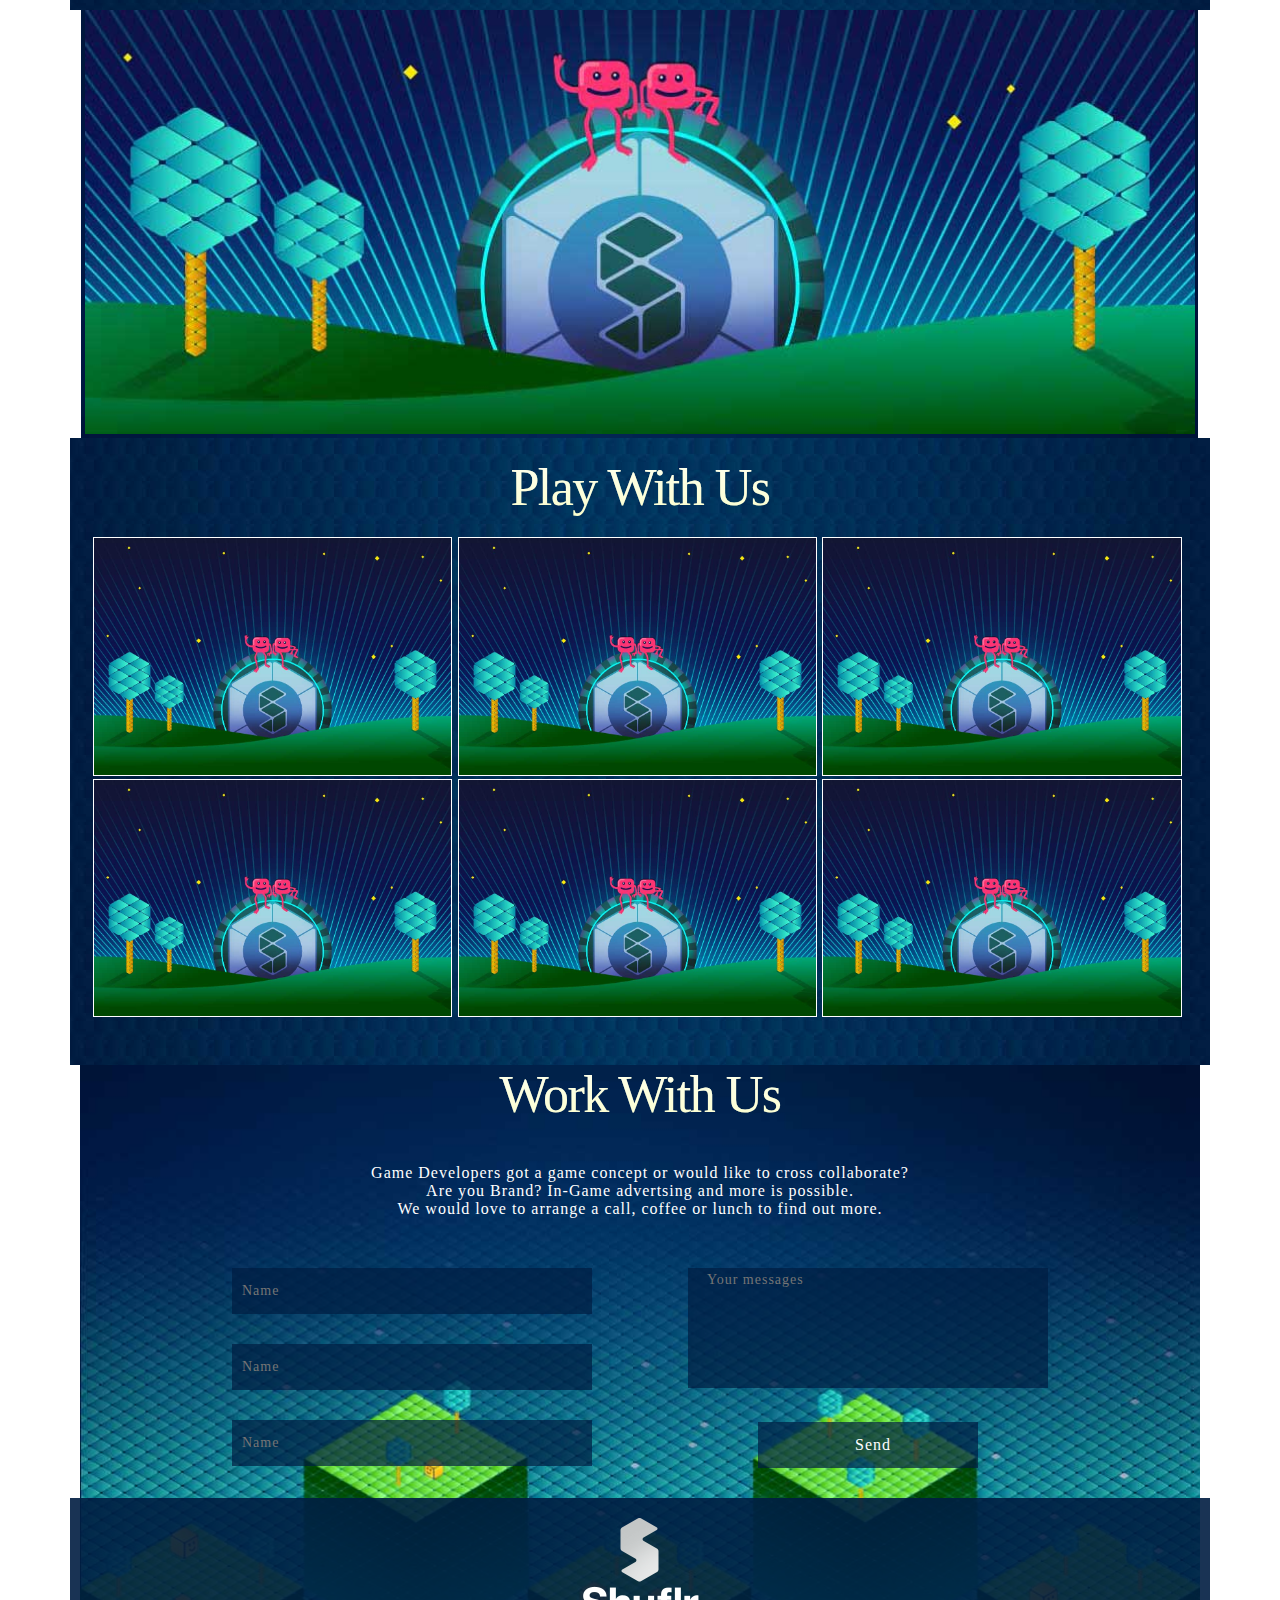
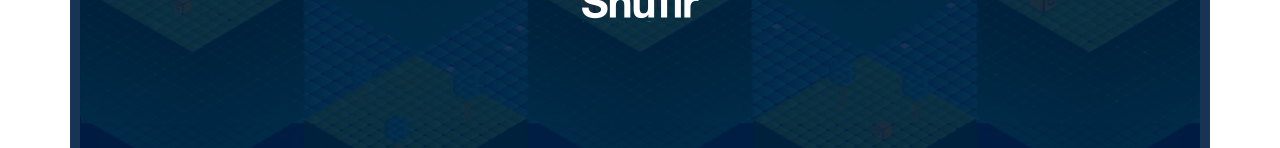
==== commit a3ebb79a: "scroll block" ====
--- a/index.html
+++ b/index.html
@@ -6,6 +6,8 @@
 
     <title></title>
     <link rel="stylesheet" href="css/main.css" />
+    <script src="js/iscroll.js"></script>
+    <script src="js/test.js"></script>
     <script src="js/jquery.js"></script>
     <script src="js/scrollTo.js"></script>
     <script src="js/control.js"></script>
@@ -121,97 +123,194 @@
             <div class="popup-container">
                 <div class="popup-box">
                     <div class="popup-close"></div>
-                    <div class="scroll-box">
+                    <div  class="scroll-box">
                         <ul class="scroll-items ">
 
-
-                        <li class="scroll-item ">
-
-                            <div class="game-name section-title large-title"><h1 class="shuflr-casino-title"><span>Shuflr Casino</span></h1></div>
-                            <div class="game-content content-table">
-
-
-                                <figure class="game-pic cell-3">
-                                    <image src="images/comesoon.jpg" ></image>
-                                </figure>
-                                <div class="game-information cell-5">
-                                    <article class="game-introduction">
-                                        <p>Game Developers got a game concept or would like to cross collaborate? Are you Brand? In-Game advertsing and more is possible. We would love to arrange a call, coffee or lunch to find out more.Game Developers got a game concept or would like to cross collaborate? Are you Brand? In-Game advertsing and more is possible. </p>
-                                    </article>
-                                    <ul class="game-launchers">
-                                        <li class="launcher-item"><a href="#" class="section-title mid-title"><h1 class="poa-title"><span>Play on Android</span></h1></a></li>
-                                        <li class="launcher-item"><a href="#" class="section-title mid-title"><h1 class="poap-title"><span>Play on Apple</span></h1></a></li>
-                                        <li class="launcher-item"><a href="#" class="section-title mid-title"><h1 class="piyb-title"><span>Play in your Browser</span></h1></a></li>
-
-                                    </ul>
-                                </div>
-                            </div>
-                        </li>
-                        <li class="scroll-item ">
-
-                            <div class="game-name section-title large-title"><h1 class="shuflr-casino-title"><span>Shuflr Casino</span></h1></div>
-                            <div class="game-content content-table">
-
-
-                                <figure class="game-pic cell-3">
-                                    <image src="images/comesoon.jpg" ></image>
-                                </figure>
-                                <div class="game-information cell-5">
-                                    <article class="game-introduction">
-                                        <p>Game Developers got a game concept or would like to cross collaborate? Are you Brand? In-Game advertsing and more is possible. We would love to arrange a call, coffee or lunch to find out more.Game Developers got a game concept or would like to cross collaborate? Are you Brand? In-Game advertsing and more is possible. </p>
-                                    </article>
-                                    <ul class="game-launchers">
-                                        <li class="launcher-item"><a href="#" class="section-title mid-title"><h1 class="poa-title"><span>Play on Android</span></h1></a></li>
-                                        <li class="launcher-item"><a href="#" class="section-title mid-title"><h1 class="poap-title"><span>Play on Apple</span></h1></a></li>
-                                        <li class="launcher-item"><a href="#" class="section-title mid-title"><h1 class="piyb-title"><span>Play in your Browser</span></h1></a></li>
-
-                                    </ul>
-                                </div>
-                            </div>
-                        </li>
-                        <li class="scroll-item ">
-
-                            <div class="game-name section-title large-title"><h1 class="shuflr-casino-title"><span>Shuflr Casino</span></h1></div>
-                            <div class="game-content content-table">
-
-
-                                <figure class="game-pic cell-3">
-                                    <image src="images/comesoon.jpg" ></image>
-                                </figure>
-                                <div class="game-information cell-5">
-                                    <article class="game-introduction">
-                                        <p>Game Developers got a game concept or would like to cross collaborate? Are you Brand? In-Game advertsing and more is possible. We would love to arrange a call, coffee or lunch to find out more.Game Developers got a game concept or would like to cross collaborate? Are you Brand? In-Game advertsing and more is possible. </p>
-                                    </article>
-                                    <ul class="game-launchers">
-                                        <li class="launcher-item"><a href="#" class="section-title mid-title"><h1 class="poa-title"><span>Play on Android</span></h1></a></li>
-                                        <li class="launcher-item"><a href="#" class="section-title mid-title"><h1 class="poap-title"><span>Play on Apple</span></h1></a></li>
-                                        <li class="launcher-item"><a href="#" class="section-title mid-title"><h1 class="piyb-title"><span>Play in your Browser</span></h1></a></li>
-
-                                    </ul>
-                                </div>
-                            </div>
-                        </li>
-                        <li class="scroll-item ">
-
-                            <div class="game-name section-title large-title"><h1 class="shuflr-casino-title"><span>Shuflr Casino</span></h1></div>
-                            <div class="game-content content-table">
-
-
-                                <figure class="game-pic cell-3">
-                                    <image src="images/comesoon.jpg" ></image>
-                                </figure>
-                                <div class="game-information cell-5">
-                                    <article class="game-introduction">
-                                        <p>Game Developers got a game concept or would like to cross collaborate? Are you Brand? In-Game advertsing and more is possible. We would love to arrange a call, coffee or lunch to find out more.Game Developers got a game concept or would like to cross collaborate? Are you Brand? In-Game advertsing and more is possible. </p>
-                                    </article>
-                                    <ul class="game-launchers">
-                                        <li class="launcher-item"><a href="#" class="section-title mid-title"><h1 class="poa-title"><span>Play on Android</span></h1></a></li>
-                                        <li class="launcher-item"><a href="#" class="section-title mid-title"><h1 class="poap-title"><span>Play on Apple</span></h1></a></li>
-                                        <li class="launcher-item"><a href="#" class="section-title mid-title"><h1 class="piyb-title"><span>Play in your Browser</span></h1></a></li>
-
-                                    </ul>
-                                </div>
-                            </div>
+                        <li id="wrapper-1" class="scroll-item ">
+                            <div class="wrapper-box">
+                                <div>
+
+                                </div>
+                                <div class="game-content content-table">
+
+
+                                    <figure class="game-pic cell-3">
+                                        <div class="game-name section-title large-title hi-res-hide"><h1 class="shuflr-casino-title"><span>Shuflr Casino</span></h1></div>
+
+                                        <image src="images/comesoon.jpg" ></image>
+                                    </figure>
+                                    <div class="game-information cell-5">
+                                        <div class="game-name section-title large-title mobile-hide"><h1 class="shuflr-casino-title"><span>Shuflr Casino</span></h1></div>
+
+                                        <article class="game-introduction">
+                                            <p>Game Developers got a game concept or would like to cross collaborate? Are you Brand? In-Game advertsing and more is possible. We would love to arrange a call, coffee or lunch to find out more.Game Developers got a game concept or would like to cross collaborate? Are you Brand? In-Game advertsing and more is possible. </p>
+                                        </article>
+                                        <ul class="game-launchers">
+                                            <li class="launcher-item"><a href="#" class="section-title mid-title"><h1 class="poa-title"><span>Play on Android</span></h1></a></li>
+                                            <li class="launcher-item"><a href="#" class="section-title mid-title"><h1 class="poap-title"><span>Play on Apple</span></h1></a></li>
+                                            <li class="launcher-item"><a href="#" class="section-title mid-title"><h1 class="piyb-title"><span>Play in your Browser</span></h1></a></li>
+
+                                        </ul>
+                                    </div>
+
+                                </div>
+                            </div>
+
+                        </li>
+                        <li id="wrapper-2" class="scroll-item ">
+                            <div class="wrapper-box">
+                                <div>
+
+                                </div>
+                                <div class="game-content content-table">
+
+
+                                    <figure class="game-pic cell-3">
+                                        <div class="game-name section-title large-title hi-res-hide"><h1 class="shuflr-casino-title"><span>Shuflr Casino</span></h1></div>
+
+                                        <image src="images/comesoon.jpg" ></image>
+                                    </figure>
+                                    <div class="game-information cell-5">
+                                        <div class="game-name section-title large-title mobile-hide"><h1 class="shuflr-casino-title"><span>Shuflr Casino</span></h1></div>
+
+                                        <article class="game-introduction">
+                                            <p>Game Developers got a game concept or would like to cross collaborate? Are you Brand? In-Game advertsing and more is possible. We would love to arrange a call, coffee or lunch to find out more.Game Developers got a game concept or would like to cross collaborate? Are you Brand? In-Game advertsing and more is possible. </p>
+                                        </article>
+                                        <ul class="game-launchers">
+                                            <li class="launcher-item"><a href="#" class="section-title mid-title"><h1 class="poa-title"><span>Play on Android</span></h1></a></li>
+                                            <li class="launcher-item"><a href="#" class="section-title mid-title"><h1 class="poap-title"><span>Play on Apple</span></h1></a></li>
+                                            <li class="launcher-item"><a href="#" class="section-title mid-title"><h1 class="piyb-title"><span>Play in your Browser</span></h1></a></li>
+
+                                        </ul>
+                                    </div>
+
+                                </div>
+                            </div>
+
+                        </li>
+                        <li id="wrapper-3" class="scroll-item ">
+                            <div class="wrapper-box">
+                                <div>
+
+                                </div>
+                                <div class="game-content content-table">
+
+
+                                    <figure class="game-pic cell-3">
+                                        <div class="game-name section-title large-title hi-res-hide"><h1 class="shuflr-casino-title"><span>Shuflr Casino</span></h1></div>
+
+                                        <image src="images/comesoon.jpg" ></image>
+                                    </figure>
+                                    <div class="game-information cell-5">
+                                        <div class="game-name section-title large-title mobile-hide"><h1 class="shuflr-casino-title"><span>Shuflr Casino</span></h1></div>
+
+                                        <article class="game-introduction">
+                                            <p>Game Developers got a game concept or would like to cross collaborate? Are you Brand? In-Game advertsing and more is possible. We would love to arrange a call, coffee or lunch to find out more.Game Developers got a game concept or would like to cross collaborate? Are you Brand? In-Game advertsing and more is possible. </p>
+                                        </article>
+                                        <ul class="game-launchers">
+                                            <li class="launcher-item"><a href="#" class="section-title mid-title"><h1 class="poa-title"><span>Play on Android</span></h1></a></li>
+                                            <li class="launcher-item"><a href="#" class="section-title mid-title"><h1 class="poap-title"><span>Play on Apple</span></h1></a></li>
+                                            <li class="launcher-item"><a href="#" class="section-title mid-title"><h1 class="piyb-title"><span>Play in your Browser</span></h1></a></li>
+
+                                        </ul>
+                                    </div>
+
+                                </div>
+                            </div>
+
+                        </li>
+                        <li id="wrapper-4" class="scroll-item ">
+                            <div class="wrapper-box">
+                                <div>
+
+                                </div>
+                                <div class="game-content content-table">
+
+
+                                    <figure class="game-pic cell-3">
+                                        <div class="game-name section-title large-title hi-res-hide"><h1 class="shuflr-casino-title"><span>Shuflr Casino</span></h1></div>
+
+                                        <image src="images/comesoon.jpg" ></image>
+                                    </figure>
+                                    <div class="game-information cell-5">
+                                        <div class="game-name section-title large-title mobile-hide"><h1 class="shuflr-casino-title"><span>Shuflr Casino</span></h1></div>
+
+                                        <article class="game-introduction">
+                                            <p>Game Developers got a game concept or would like to cross collaborate? Are you Brand? In-Game advertsing and more is possible. We would love to arrange a call, coffee or lunch to find out more.Game Developers got a game concept or would like to cross collaborate? Are you Brand? In-Game advertsing and more is possible. </p>
+                                        </article>
+                                        <ul class="game-launchers">
+                                            <li class="launcher-item"><a href="#" class="section-title mid-title"><h1 class="poa-title"><span>Play on Android</span></h1></a></li>
+                                            <li class="launcher-item"><a href="#" class="section-title mid-title"><h1 class="poap-title"><span>Play on Apple</span></h1></a></li>
+                                            <li class="launcher-item"><a href="#" class="section-title mid-title"><h1 class="piyb-title"><span>Play in your Browser</span></h1></a></li>
+
+                                        </ul>
+                                    </div>
+
+                                </div>
+                            </div>
+
+                        </li>
+                        <li id="wrapper-5" class="scroll-item ">
+                            <div class="wrapper-box">
+                                <div>
+
+                                </div>
+                                <div class="game-content content-table">
+
+
+                                    <figure class="game-pic cell-3">
+                                        <div class="game-name section-title large-title hi-res-hide"><h1 class="shuflr-casino-title"><span>Shuflr Casino</span></h1></div>
+
+                                        <image src="images/comesoon.jpg" ></image>
+                                    </figure>
+                                    <div class="game-information cell-5">
+                                        <div class="game-name section-title large-title mobile-hide"><h1 class="shuflr-casino-title"><span>Shuflr Casino</span></h1></div>
+
+                                        <article class="game-introduction">
+                                            <p>Game Developers got a game concept or would like to cross collaborate? Are you Brand? In-Game advertsing and more is possible. We would love to arrange a call, coffee or lunch to find out more.Game Developers got a game concept or would like to cross collaborate? Are you Brand? In-Game advertsing and more is possible. </p>
+                                        </article>
+                                        <ul class="game-launchers">
+                                            <li class="launcher-item"><a href="#" class="section-title mid-title"><h1 class="poa-title"><span>Play on Android</span></h1></a></li>
+                                            <li class="launcher-item"><a href="#" class="section-title mid-title"><h1 class="poap-title"><span>Play on Apple</span></h1></a></li>
+                                            <li class="launcher-item"><a href="#" class="section-title mid-title"><h1 class="piyb-title"><span>Play in your Browser</span></h1></a></li>
+
+                                        </ul>
+                                    </div>
+
+                                </div>
+                            </div>
+
+                        </li>
+                        <li id="wrapper-6" class="scroll-item ">
+                            <div class="wrapper-box">
+                                <div>
+
+                                </div>
+                                <div class="game-content content-table">
+
+
+                                    <figure class="game-pic cell-3">
+                                        <div class="game-name section-title large-title hi-res-hide"><h1 class="shuflr-casino-title"><span>Shuflr Casino</span></h1></div>
+
+                                        <image src="images/comesoon.jpg" ></image>
+                                    </figure>
+                                    <div class="game-information cell-5">
+                                        <div class="game-name section-title large-title mobile-hide"><h1 class="shuflr-casino-title"><span>Shuflr Casino</span></h1></div>
+
+                                        <article class="game-introduction">
+                                            <p>Game Developers got a game concept or would like to cross collaborate? Are you Brand? In-Game advertsing and more is possible. We would love to arrange a call, coffee or lunch to find out more.Game Developers got a game concept or would like to cross collaborate? Are you Brand? In-Game advertsing and more is possible. </p>
+                                        </article>
+                                        <ul class="game-launchers">
+                                            <li class="launcher-item"><a href="#" class="section-title mid-title"><h1 class="poa-title"><span>Play on Android</span></h1></a></li>
+                                            <li class="launcher-item"><a href="#" class="section-title mid-title"><h1 class="poap-title"><span>Play on Apple</span></h1></a></li>
+                                            <li class="launcher-item"><a href="#" class="section-title mid-title"><h1 class="piyb-title"><span>Play in your Browser</span></h1></a></li>
+
+                                        </ul>
+                                    </div>
+
+                                </div>
+                            </div>
+
                         </li>
                     </ul></div>
 
--- a/css/main.css
+++ b/css/main.css
@@ -1,6 +1,6 @@
 /*@charset "utf-8";*/
 
-html,div,p,ul,li,input,textarea,section,article,figure,image,span,h1{
+body,div,p,ul,li,input,textarea,section,article,figure,image,span,h1{
     margin: 0;padding: 0;
     border:0;
     font-family: "Helvetica Neue";
@@ -11,6 +11,10 @@
 /*a,abbr,acronym,address,applet,article,aside,audio,b,big,blockquote,body,canvas,caption,center,cite,code,dd,del,details,dfn,dialog,div,dl,dt,em,embed,fieldset,figcaption,figure,font,footer,form,h1,h2,h3,h4,h5,h6,header,hgroup,html,i,iframe,img,ins,kbd,label,legend,li,mark,menu,meter,nav,object,ol,output,p,pre,progress,q,rp,rt,ruby,s,samp,section,small,span,strike,strong,sub,summary,sup,table,tbody,td,tfoot,th,thead,time,tr,tt,u,ul,var,video,xmp{border:0;margin:0;padding:0}*/
 img{ display:inline-block;}
 a{ text-decoration:none; color:#000000}
+input[type=button]{
+    -webkit-appearance:none;
+    outline:none
+}
 ul li{ list-style-type:none;}
 .clear{ clear:both; font-size:0; line-height:0; visibility:hidden; height:0;}
 .clearfix:after {clear: both; content: " ";    display: block; height: 0; overflow:hidden;}
@@ -32,6 +36,12 @@
     -webkit-margin-after: 0;
     -webkit-margin-start: 0;
     -webkit-margin-end: 0;
+}
+.mobile-hide{
+    display:block;
+}
+.hi-res-hide{
+    display: none;
 }
 .containers .about-content-container{
     background-size: 100% auto;
@@ -236,9 +246,9 @@
 
 }
 .player-list .player-item{
-    width:60px;
-    height:80px;
-    margin: 5px 8px;
+    width:70px;
+    height:95px;
+    /* margin: 5px 8px; */
     display: block;
     float: left;
 }
@@ -459,7 +469,6 @@
 }
 .content-container .popup-container .popup-box{
     width: 100%;
-    max-height: 320px;
     position: relative;
     display: block;
 }
@@ -470,7 +479,7 @@
     height:40px;
     background: url("../images/close-btn.png") no-repeat;
     background-size:100% 100%;
-    top: -40px;
+    top: -50px;
     right: 20px;
     z-index:102;
 
@@ -479,8 +488,9 @@
     position: relative;
     display: block;
     overflow: hidden;
+    /* overflow-y: scroll; */
     width:80%;
-    margin: 50px 10%;
+    margin: 60px 10%;
 }
 
 .popup-box .scroll-items{
@@ -488,9 +498,16 @@
 
 }
 .popup-box .scroll-item{
-    width:25%;
-
+    width:100%;
+    position: absolute;
+    overflow: hidden;
     float:left;
+}
+.wrapper-box
+{
+    position: absolute;
+    width: 100%;
+    height:600px;
 }
 .popup-box .game-pic{
     /*-webkit-box-flex: 1.0;*/
@@ -508,9 +525,7 @@
 
 }
 .popup-box .game-name{
-    position: relative;
-    left: 27%;
-    margin-bottom: -50px;
+    text-align: left;
 }
 .popup-box .game-introduction{
     display: block;
@@ -521,6 +536,7 @@
     color:#ffffff;
     font-size: 12px;
     margin: 80px 5% 20px 5%;
+    text-align: center;
 }
 .popup-box .game-introduction p{
     display: block;
@@ -542,7 +558,7 @@
     top: 50%;
     left: 2%;
     z-index: 105;
-    display: block;
+    display: none;
     width: 40px;
     height:90px;
     background: url("../images/prew-arrow.png") no-repeat;
@@ -553,12 +569,8 @@
 {
 
     position: absolute;
-
-
     top: 50%;
-
     right: 2%;
-
     z-index: 105;
     display: block;
     width: 40px;
@@ -616,6 +628,7 @@
         box-flex: 5.0;
         width: 100%;
         height: 100%;
+        /* margin-top: 60px; */
     }
     .menu-container{
         height:80px;
@@ -655,8 +668,28 @@
         width: 90%;
         margin: 0px 5% 40px 5%;
     }
-
-
+    .popup-box .game-pic img{
+        /* margin-top: -50px; */
+    }
+    .popup-box .game-name{
+        /* position: relative; */
+        /* left: 32%; */
+        /* margin: 0 0 -50px 0; */
+        /*-webkit-transform: scale(.8);*/
+        /*-moz-transform: scale(.8);*/
+        /*-ms-transform: scale(.8);*/
+        /*-o-transform: scale(.8);*/
+        /*transform: scale(.8);*/
+
+        margin: 0 5% 20px 5%;
+    }
+    .popup-box .game-introduction{
+        margin-top: -10px;
+    }
+
+
+
+    .popup-box .game-content{}
     /*low-res style start*/
     @media only screen and (max-width: 1440px)
     {
@@ -682,14 +715,12 @@
             height: 560px;
         }
         .content-container .about-header-container{
-            /* height: 640px; */
-
             padding-bottom: 20px;
         }
         .content-container .header-container .content-table .logo{
             height: 460px;
             text-align: center;
-        ;
+
 
         }
         .suncoin{
@@ -764,7 +795,7 @@
             .containers{
                 width:1140px;
             }
-            .content-container .header-container, .content-container .fgf-container, .content-container .pwu-container, content-container .about-header-container{
+            .content-container .header-container, .content-container .fgf-container, .content-container .pwu-container, .content-container .about-header-container{
                 width: 1140px;
             }
             .npw-container{
@@ -805,10 +836,9 @@
 
 /*mobile-side style start*/
 
-@media only screen and (max-width: 640px){
+@media only screen and(min-width: 320px)and (max-width: 640px){
     .containers{
         width:100%;
-        height: 5000px;
         margin: 80px auto 0 auto;
         /*position: relative;*/
 
@@ -830,6 +860,7 @@
         height:80px;
     }
     .header-menu .menu-container{
+        width:100%;
         height: 80px;
         background-size: 60px;
         display: -webkit-box;
@@ -865,18 +896,133 @@
         background: #ffffff;
         width:100%;
         height: 20px;
-        margin: 2px;
-        padding: 10px;
+        margin: 2px 0px;
+        padding: 10px 0px;
     }
     .npw-container{
         min-height:300px;
         background: url("../images/wpn-bg-mob.jpg") repeat-y;
         background-size: 100%;
     }
+    .content-container .popup-container .popup-box{
+        width: 100%;
+        position: relative;
+        display: block;
+    }
+    .popup-box .popup-close{
+        width:30px;
+        height:30px;
+        top: -33px;
+        right: 10px;
+
+    }
+    .popup-box .scroll-box{
+        width:100%;
+        margin: 40px 0 0 0;
+    }
+
+    .popup-box .scroll-items{
+        width:400%;
+
+    }
+    .popup-box .scroll-item{
+        width:100%;
+
+        float:left;
+    }
+    .popup-box .game-pic{
+        /*-webkit-box-flex: 1.0;*/
+        /*-moz-box-flex: 1.0;*/
+        /*-ms-box-flex: 1.0;*/
+        /*box-flex: 1.0;*/
+
+    }
+    .popup-box .game-pic img{
+        width:90%  ;
+        /*width:90px;*/
+        margin: 0px 5% auto 5%;
+    }
+    .popup-box .game-introduction{
+
+    }
+    .popup-box .game-name{
+        position: relative;
+        left: 0px;
+        margin-bottom: 0px;
+        -webkit-transform: scale(.8);
+    }
+    .popup-box .game-introduction{
+        /* display: block; */
+        /* width:90%; */
+        /* max-width: 850px; */
+        /* min-height:100px; */
+        /* background: rgba(3,39,71, .8); */
+        /* color:#ffffff; */
+        /* font-size: 12px; */
+        margin: 0px 5% 20px 5%;
+    }
+    .popup-box .game-introduction p{
+        display: block;
+        padding: 20px 10px;
+        line-height: 25px;
+    }
+    .popup-box .game-launchers{
+        width:90%;
+        margin: 10px 5%;
+    }
+    .popup-box .game-launchers .launcher-item{
+        width:100%;
+        height: 54px;
+        background: rgba(3,39,71, .8);
+        margin: 10px 0;
+    }
+    .popup-box .prev-button{
+        position: absolute;
+        top:auto;
+        bottom:-80px;
+        left: 2%;
+        z-index: 105;
+        display: none;
+        width: 20px;
+        height:30px;
+        background: url("../images/prew-arrow.png") no-repeat;
+        background-size: auto 100%;
+    }
+
+    .popup-box .next-button
+    {
+
+        position: absolute;
+        top:auto;
+        bottom:-80px;
+        right: 2%;
+        z-index: 105;
+        display: block;
+        width: 20px;
+        height:30px;
+        background: url("../images/next-arrow.png") no-repeat;
+        background-size: auto 100%;
+    }
+
+    .prev-button a,.next-button a{
+        display: block;
+        width: 100%;
+        height:100%
+    }
+
+    .popup-box .mobile-hide{
+        display:none;
+    }
+    .popup-box .hi-res-hide{
+        display: block;
+    }
 }
 @media only screen and (max-width: 400px){
     .player-list{
-        margin: 0 10%;
-    }
-}
-/*mobile-side style end*/+        margin: 0 20px;
+        min-width: 260px
+    }
+}
+
+
+/*mobile-side style end*/
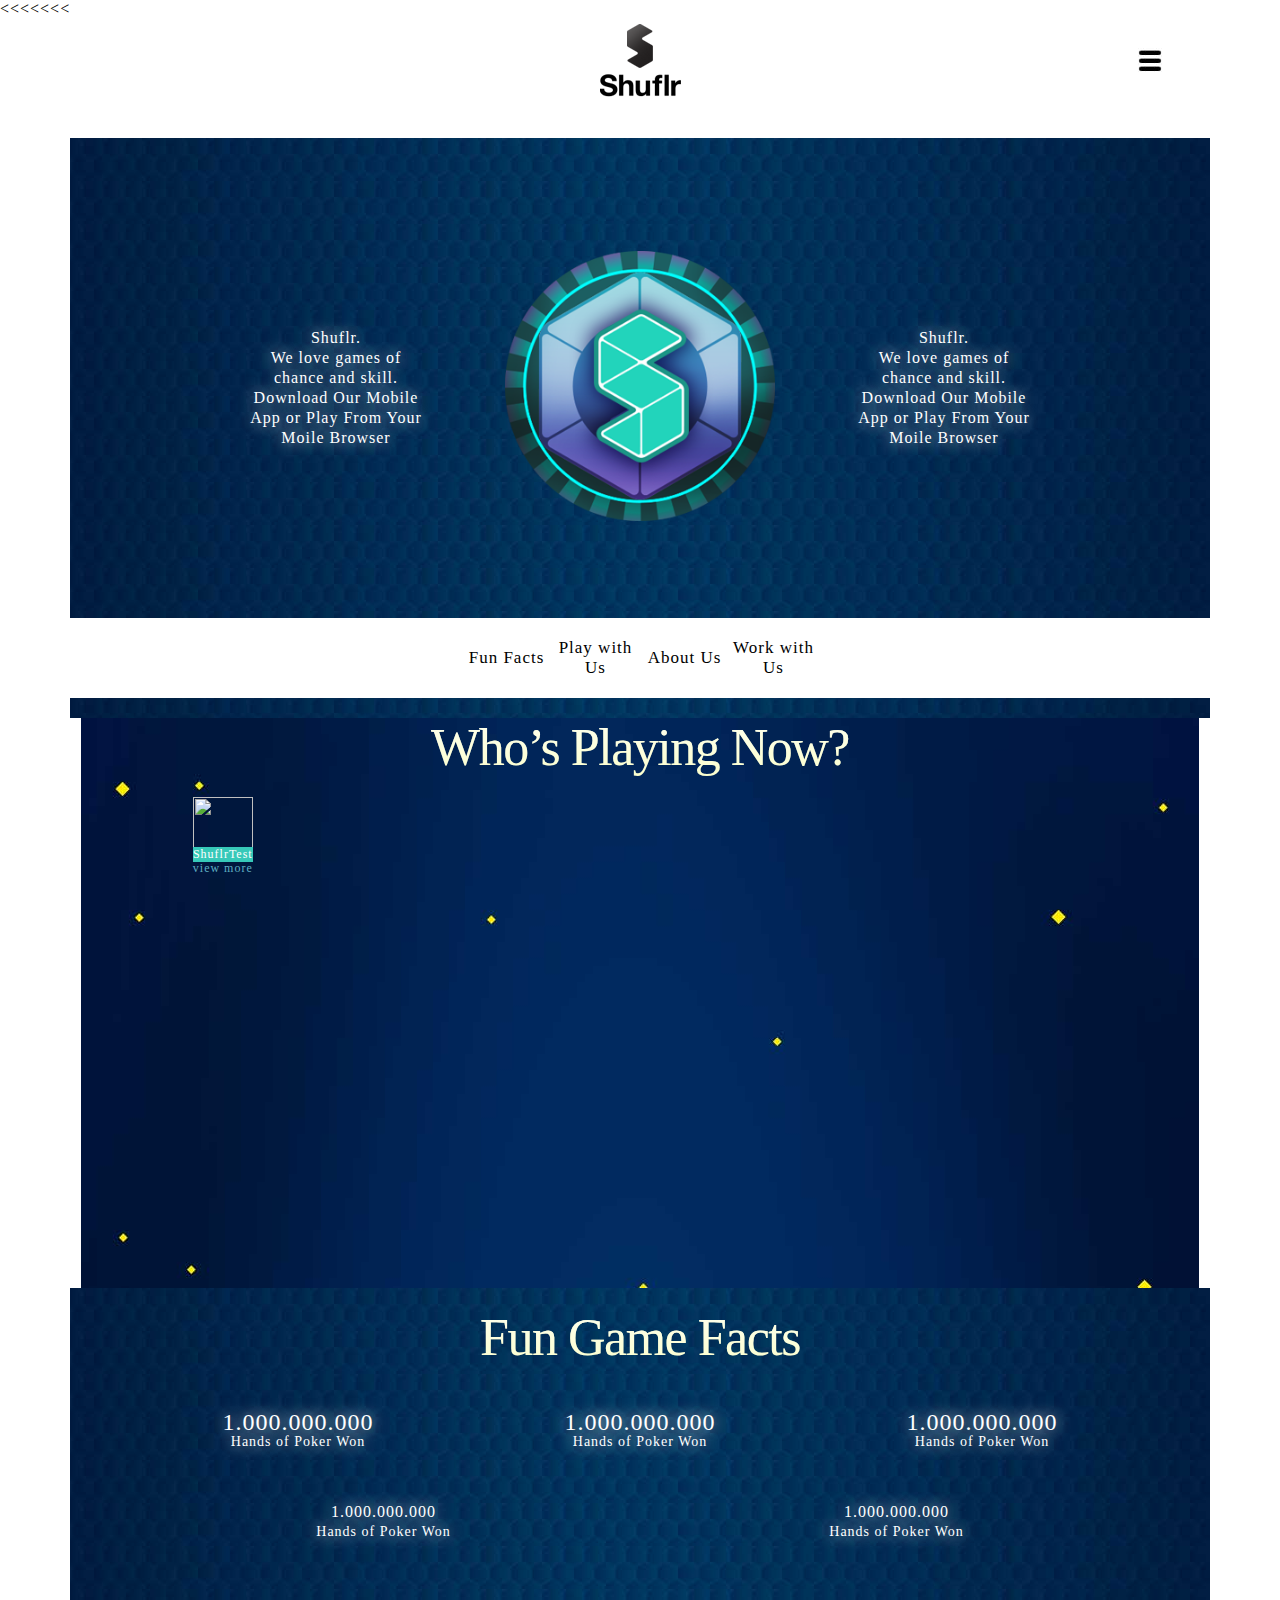
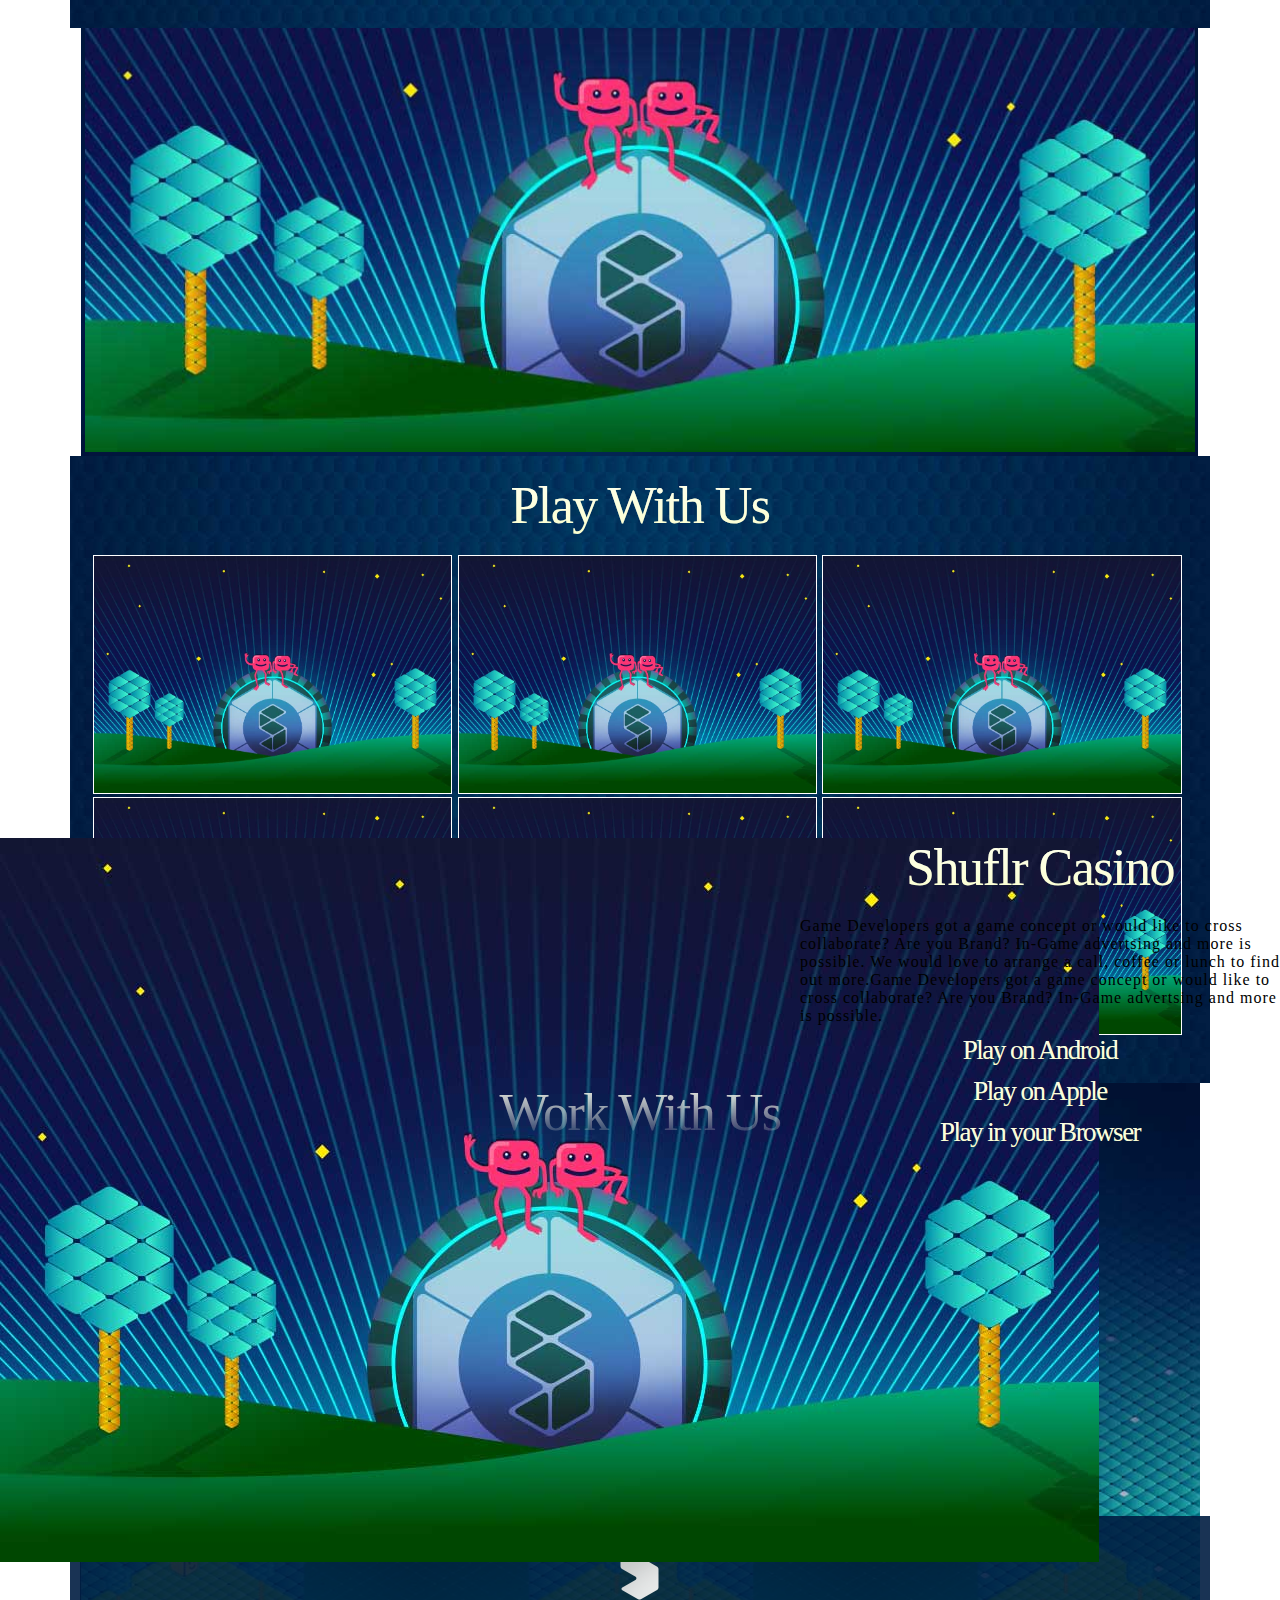
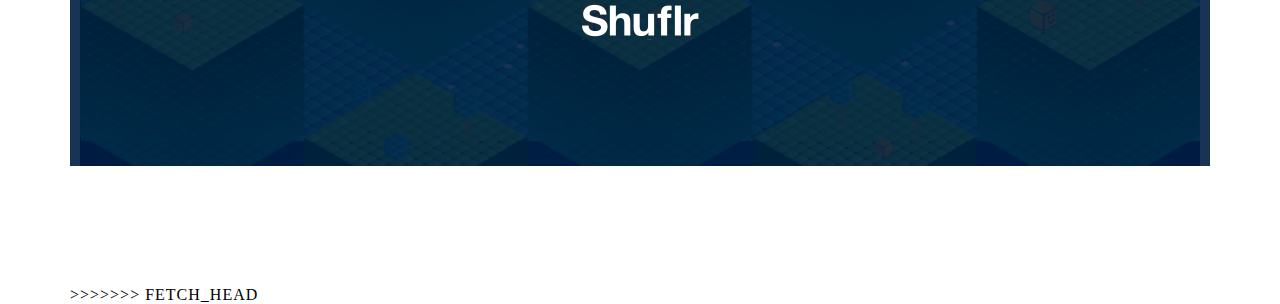
==== commit 0e40bb0b: "Merge branch 'master' of https://github.com/Tomson-Wang/shuflr-new-site" ====
--- a/index.html
+++ b/index.html
@@ -7,117 +7,279 @@
     <title></title>
     <link rel="stylesheet" href="css/main.css" />
     <script src="js/iscroll.js"></script>
+<<<<<<< HEAD
+    <script src="js/init.js"></script>
+=======
     <script src="js/test.js"></script>
+>>>>>>> FETCH_HEAD
     <script src="js/jquery.js"></script>
     <script src="js/scrollTo.js"></script>
     <script src="js/control.js"></script>
 
 </head>
 <body>
-    <div class="containers">
-        <header class="header-menu">
-            <div class="menu-container">
-                <div class="menu-btn"></div>
+<div class="containers">
+<header class="header-menu">
+    <div class="menu-container">
+        <div class="menu-btn"></div>
+    </div>
+
+</header>
+<section class="content-container">
+<section class=" header-container">
+    <div class=" content-table center flow shuflr-article">
+        <div class="left-content cell middle">
+            <span class="white-shadow-font content-text  center">Shuflr.<br/>We love games of chance and skill. Download Our Mobile App or Play From Your Moile Browser</span>
+        </div>
+        <div class=" logo cell center">
+            <img src="images/suncoin-hi-res.png" alt="" class="suncoin "/>
+        </div>
+        <div class="right-content cell middle">
+            <span class="white-shadow-font content-text center">Shuflr.<br/>We love games of chance and skill. Download Our Mobile App or Play From Your Moile Browser</span>
+        </div>
+    </div>
+    <nav class=" menu-container ">
+        <ul class="content-table ">
+            <li class="cell  center"><a href="#fun_game_facts" data-path="fgf-container"><span class="nav ">Fun Facts</span></a></li>
+            <li class="cell  center"><a href="#play_with_us" data-path="pwu-container"><span class="nav">Play with Us</span></a></li>
+            <li class="cell  center"><a href="about.html"><span class="nav">About Us</span></a></li>
+            <li class="cell  center"><a href="#work_with_us" data-path="wwu-container"><span class="nav">Work with Us</span></a></li>
+        </ul>
+    </nav>
+
+</section>
+<section class="npw-container">
+    <article class="section-title large-title"><h1 class="wpn-title"><span>Who’s Playing Now?</span></h1></article>
+
+    <div class="player-list">
+        <ul class="content-table">
+            <li class="item player-item">
+                <div class="player-container">
+                    <figure class="player-head" >
+                        <img class="head-image" src="images/" alt=""/>
+                        <figcaption class="player-name">ShuflrTest</figcaption>
+                        <figcaption class="view-more">view more</figcaption>
+                    </figure>
+                </div>
+            </li>
+        </ul>
+    </div>
+    <!--div.player-list>ul.content-table>li.item.play-item*33>div.play-container>figure>img.play-head[src=images/]-->
+</section>
+<section class="fgf-container">
+    <article class="section-title large-title"><h1 class="fgf-title"><span>Fun Game Facts</span></h1></article>
+    <ul class=" content-table fact-list">
+        <li class="cell center fact-item"><div class="white-shadow-font"><p class=" fact-score-l">1.000.000.000</p><p class="fact-title">Hands of Poker Won</p></div></li>
+        <li class="cell center fact-item"><div class="white-shadow-font"><p class=" fact-score-l">1.000.000.000</p><p class="fact-title">Hands of Poker Won</p></div></li>
+        <li class="cell center fact-item"><div class="white-shadow-font"><p class=" fact-score-l">1.000.000.000</p><p class="fact-title">Hands of Poker Won</p></div></li>
+    </ul>
+    <ul class=" content-table fact-list">
+        <li class="cell center fact-item"><div class="white-shadow-font"><p class=" fact-score-s">1.000.000.000</p><p class="fact-title">Hands of Poker Won</p></div></li>
+        <li class="cell center fact-item"><div class="white-shadow-font"><p class=" fact-score-s">1.000.000.000</p><p class="fact-title">Hands of Poker Won</p></div></li>
+    </ul>
+</section>
+<div class="mid-image-container">
+    <img src="images/mid-image.jpg" alt=""/>
+</div>
+<section class="pwu-container">
+    <article class="section-title large-title"><h1 class="pwu-title"><span>Play With Us</span></h1></article>
+    <figure class=" content-table banner-list">
+        <div class="cell "><img src="images/comesoon.jpg" alt=""/></div>
+        <div class="cell "><img src="images/comesoon.jpg" alt=""/></div>
+        <div class="cell "><img src="images/comesoon.jpg" alt=""/></div>
+    </figure>
+    <figure class=" content-table banner-list">
+        <div class="cell "><img src="images/comesoon.jpg" alt=""/></div>
+        <div class="cell "><img src="images/comesoon.jpg" alt=""/></div>
+        <div class="cell "><img src="images/comesoon.jpg" alt=""/></div>
+    </figure>
+</section>
+<section class="wwu-container">
+    <article class="section-title large-title"><h1 class="wwu-title"><span>Work With Us</span></h1></article>
+    <article class="introduction">
+        <p class="center">Game Developers got a game concept or would like to cross collaborate?</p>
+        <p class="center">Are you Brand? In-Game advertsing and more is possible.</p>
+        <p class="center">We would love to arrange a call, coffee or lunch to find out more.</p>
+    </article>
+    <div class="content-table infor-box">
+        <div class="cell">
+            <div class="people-infor">
+                <input class="people-name" placeholder="Name"/>
             </div>
-
-        </header>
-        <section class="content-container">
-            <section class=" header-container">
-                <div class=" content-table center flow shuflr-article">
-                    <div class="left-content cell middle">
-                        <span class="white-shadow-font content-text  center">Shuflr.<br/>We love games of chance and skill. Download Our Mobile App or Play From Your Moile Browser</span>
+            <div class="people-infor">
+                <input class="people-name" placeholder="Name"/>
+            </div>
+            <div class="people-infor ">
+                <input class="people-name" placeholder="Name"/>
+            </div>
+        </div>
+        <div class="cell ">
+            <div class="message ">
+                <textarea class="request-message" placeholder="  Your messages"></textarea>
+            </div>
+            <div class="submit-btn">
+                <input type="button" class="send-btn" value="Send"/>
+            </div>
+        </div>
+    </div>
+    <footer class="footer-container"></footer>
+</section>
+<div class="popup-container" >
+    <div class="popup-box">
+        <div class="popup-close"></div>
+        <div  class="scroll-box">
+            <div class="scroll-items ">
+
+                <div id="wrapper-1" class="scroll-item ">
+                    <div class="wrapper-box">
+
+                        <div class="game-content content-table">
+
+
+                            <figure class="game-pic cell-3">
+                                <div class="game-name section-title large-title hi-res-hide"><h1 class="shuflr-casino-title"><span>Shuflr Casino</span></h1></div>
+
+                                <image src="images/comesoon.jpg" ></image>
+                            </figure>
+                            <div class="game-information cell-5">
+                                <div class="game-name section-title large-title mobile-hide"><h1 class="shuflr-casino-title"><span>Shuflr Casino</span></h1></div>
+
+                                <article class="game-introduction">
+                                    <p>Game Developers got a game concept or would divke to cross collaborate? Are you Brand? In-Game advertsing and more is possible. We would love to arrange a call, coffee or lunch to find out more.Game Developers got a game concept or would like to cross collaborate? Are you Brand? In-Game advertsing and more is possible. </p>
+                                </article>
+                                <ul class="game-launchers">
+                                    <li class="launcher-item"><a href="#" class="section-title mid-title"><h1 class="poa-title"><span>Play on Android</span></h1></a></li>
+                                    <li class="launcher-item"><a href="#" class="section-title mid-title"><h1 class="poap-title"><span>Play on Apple</span></h1></a></li>
+                                    <li class="launcher-item"><a href="#" class="section-title mid-title"><h1 class="piyb-title"><span>Play in your Browser</span></h1></a></li>
+
+                                </ul>
+                            </div>
+
+                        </div>
                     </div>
-                    <div class=" logo cell center">
-                        <img src="images/suncoin-hi-res.png" alt="" class="suncoin "/>
+
+                </div>
+                <div id="wrapper-2" class="scroll-item ">
+                    <div class="wrapper-box">
+                        <div>
+
+                        </div>
+                        <div class="game-content content-table">
+
+
+                            <figure class="game-pic cell-3">
+                                <div class="game-name section-title large-title hi-res-hide"><h1 class="shuflr-casino-title"><span>Shuflr Casino</span></h1></div>
+
+                                <image src="images/comesoon.jpg" ></image>
+                            </figure>
+                            <div class="game-information cell-5">
+                                <div class="game-name section-title large-title mobile-hide"><h1 class="shuflr-casino-title"><span>Shuflr Casino</span></h1></div>
+
+                                <article class="game-introduction">
+                                    <p>Game Developers got a game concept or would like to cross collaborate? Are you Brand? In-Game advertsing and more is possible. We would love to arrange a call, coffee or lunch to find out more.Game Developers got a game concept or would like to cross collaborate? Are you Brand? In-Game advertsing and more is possible. </p>
+                                </article>
+                                <ul class="game-launchers">
+                                    <li class="launcher-item"><a href="#" class="section-title mid-title"><h1 class="poa-title"><span>Play on Android</span></h1></a></li>
+                                    <li class="launcher-item"><a href="#" class="section-title mid-title"><h1 class="poap-title"><span>Play on Apple</span></h1></a></li>
+                                    <li class="launcher-item"><a href="#" class="section-title mid-title"><h1 class="piyb-title"><span>Play in your Browser</span></h1></a></li>
+
+                                </ul>
+                            </div>
+
+                        </div>
                     </div>
-                    <div class="right-content cell middle">
-                        <span class="white-shadow-font content-text center">Shuflr.<br/>We love games of chance and skill. Download Our Mobile App or Play From Your Moile Browser</span>
+
+                </div>
+                <div id="wrapper-3" class="scroll-item ">
+                    <div class="wrapper-box">
+                        <div>
+
+                        </div>
+                        <div class="game-content content-table">
+
+
+                            <figure class="game-pic cell-3">
+                                <div class="game-name section-title large-title hi-res-hide"><h1 class="shuflr-casino-title"><span>Shuflr Casino</span></h1></div>
+
+                                <image src="images/comesoon.jpg" ></image>
+                            </figure>
+                            <div class="game-information cell-5">
+                                <div class="game-name section-title large-title mobile-hide"><h1 class="shuflr-casino-title"><span>Shuflr Casino</span></h1></div>
+
+                                <article class="game-introduction">
+                                    <p>Game Developers got a game concept or would like to cross collaborate? Are you Brand? In-Game advertsing and more is possible. We would love to arrange a call, coffee or lunch to find out more.Game Developers got a game concept or would like to cross collaborate? Are you Brand? In-Game advertsing and more is possible. </p>
+                                </article>
+                                <ul class="game-launchers">
+                                    <li class="launcher-item"><a href="#" class="section-title mid-title"><h1 class="poa-title"><span>Play on Android</span></h1></a></li>
+                                    <li class="launcher-item"><a href="#" class="section-title mid-title"><h1 class="poap-title"><span>Play on Apple</span></h1></a></li>
+                                    <li class="launcher-item"><a href="#" class="section-title mid-title"><h1 class="piyb-title"><span>Play in your Browser</span></h1></a></li>
+
+                                </ul>
+                            </div>
+
+                        </div>
                     </div>
-                </div>
-                <nav class=" menu-container ">
-                    <ul class="content-table ">
-                        <li class="cell  center"><a href="#fun_game_facts" data-path="fgf-container"><span class="nav ">Fun Facts</span></a></li>
-                        <li class="cell  center"><a href="#play_with_us" data-path="pwu-container"><span class="nav">Play with Us</span></a></li>
-                        <li class="cell  center"><a href="about.html"><span class="nav">About Us</span></a></li>
-                        <li class="cell  center"><a href="#work_with_us" data-path="wwu-container"><span class="nav">Work with Us</span></a></li>
-                    </ul>
-                </nav>
-
-            </section>
-            <section class="npw-container">
-                <article class="section-title large-title"><h1 class="wpn-title"><span>Who’s Playing Now?</span></h1></article>
-
-                <div class="player-list">
-                    <ul class="content-table">
-                        <li class="item player-item">
-                            <div class="player-container">
-                                <figure class="player-head" >
-                                    <img class="head-image" src="images/" alt=""/>
-                                    <figcaption class="player-name">ShuflrTest</figcaption>
-                                    <figcaption class="view-more">view more</figcaption>
-                                </figure>
-                            </div>
-                        </li>
-                    </ul>
-                </div>
-                <!--div.player-list>ul.content-table>li.item.play-item*33>div.play-container>figure>img.play-head[src=images/]-->
-            </section>
-            <section class="fgf-container">
-                <article class="section-title large-title"><h1 class="fgf-title"><span>Fun Game Facts</span></h1></article>
-                <ul class=" content-table fact-list">
-                    <li class="cell center fact-item"><div class="white-shadow-font"><p class=" fact-score-l">1.000.000.000</p><p class="fact-title">Hands of Poker Won</p></div></li>
-                    <li class="cell center fact-item"><div class="white-shadow-font"><p class=" fact-score-l">1.000.000.000</p><p class="fact-title">Hands of Poker Won</p></div></li>
-                    <li class="cell center fact-item"><div class="white-shadow-font"><p class=" fact-score-l">1.000.000.000</p><p class="fact-title">Hands of Poker Won</p></div></li>
-                </ul>
-                <ul class=" content-table fact-list">
-                    <li class="cell center fact-item"><div class="white-shadow-font"><p class=" fact-score-s">1.000.000.000</p><p class="fact-title">Hands of Poker Won</p></div></li>
-                    <li class="cell center fact-item"><div class="white-shadow-font"><p class=" fact-score-s">1.000.000.000</p><p class="fact-title">Hands of Poker Won</p></div></li>
-                </ul>
-            </section>
-            <div class="mid-image-container">
-                <img src="images/mid-image.jpg" alt=""/>
-            </div>
-            <section class="pwu-container">
-                <article class="section-title large-title"><h1 class="pwu-title"><span>Play With Us</span></h1></article>
-                <figure class=" content-table banner-list">
-                    <div class="cell "><img src="images/comesoon.jpg" alt=""/></div>
-                    <div class="cell "><img src="images/comesoon.jpg" alt=""/></div>
-                    <div class="cell "><img src="images/comesoon.jpg" alt=""/></div>
-                </figure>
-                <figure class=" content-table banner-list">
-                    <div class="cell "><img src="images/comesoon.jpg" alt=""/></div>
-                    <div class="cell "><img src="images/comesoon.jpg" alt=""/></div>
-                    <div class="cell "><img src="images/comesoon.jpg" alt=""/></div>
-                </figure>
-            </section>
-            <section class="wwu-container">
-                <article class="section-title large-title"><h1 class="wwu-title"><span>Work With Us</span></h1></article>
-                <article class="introduction">
-                    <p class="center">Game Developers got a game concept or would like to cross collaborate?</p>
-                    <p class="center">Are you Brand? In-Game advertsing and more is possible.</p>
-                    <p class="center">We would love to arrange a call, coffee or lunch to find out more.</p>
-                </article>
-                <div class="content-table infor-box">
-                    <div class="cell">
-                        <div class="people-infor">
-                            <input class="people-name" placeholder="Name"/>
-                        </div>
-                        <div class="people-infor">
-                            <input class="people-name" placeholder="Name"/>
-                        </div>
-                        <div class="people-infor ">
-                            <input class="people-name" placeholder="Name"/>
+
+                </div>
+                <div id="wrapper-4" class="scroll-item ">
+                    <div class="wrapper-box">
+                        <div>
+
+                        </div>
+                        <div class="game-content content-table">
+
+
+                            <figure class="game-pic cell-3">
+                                <div class="game-name section-title large-title hi-res-hide"><h1 class="shuflr-casino-title"><span>Shuflr Casino</span></h1></div>
+
+                                <image src="images/comesoon.jpg" ></image>
+                            </figure>
+                            <div class="game-information cell-5">
+                                <div class="game-name section-title large-title mobile-hide"><h1 class="shuflr-casino-title"><span>Shuflr Casino</span></h1></div>
+
+                                <article class="game-introduction">
+                                    <p>Game Developers got a game concept or would like to cross collaborate? Are you Brand? In-Game advertsing and more is possible. We would love to arrange a call, coffee or lunch to find out more.Game Developers got a game concept or would like to cross collaborate? Are you Brand? In-Game advertsing and more is possible. </p>
+                                </article>
+                                <ul class="game-launchers">
+                                    <li class="launcher-item"><a href="#" class="section-title mid-title"><h1 class="poa-title"><span>Play on Android</span></h1></a></li>
+                                    <li class="launcher-item"><a href="#" class="section-title mid-title"><h1 class="poap-title"><span>Play on Apple</span></h1></a></li>
+                                    <li class="launcher-item"><a href="#" class="section-title mid-title"><h1 class="piyb-title"><span>Play in your Browser</span></h1></a></li>
+
+                                </ul>
+                            </div>
+
                         </div>
                     </div>
-                    <div class="cell ">
-                        <div class="message ">
-                            <textarea class="request-message" placeholder="  Your messages"></textarea>
-                        </div>
-                        <div class="submit-btn">
-                            <input type="button" class="send-btn" value="Send"/>
-                        </div>
-                    </div>
-                </div>
+
+                </div>
+<<<<<<< HEAD
+                <div id="wrapper-5" class="scroll-item ">
+                    <div class="wrapper-box">
+                        <div>
+
+                        </div>
+                        <div class="game-content content-table">
+
+
+                            <figure class="game-pic cell-3">
+                                <div class="game-name section-title large-title hi-res-hide"><h1 class="shuflr-casino-title"><span>Shuflr Casino</span></h1></div>
+
+                                <image src="images/comesoon.jpg" ></image>
+                            </figure>
+                            <div class="game-information cell-5">
+                                <div class="game-name section-title large-title mobile-hide"><h1 class="shuflr-casino-title"><span>Shuflr Casino</span></h1></div>
+
+                                <article class="game-introduction">
+                                    <p>Game Developers got a game concept or would like to cross collaborate? Are you Brand? In-Game advertsing and more is possible. We would love to arrange a call, coffee or lunch to find out more.Game Developers got a game concept or would like to cross collaborate? Are you Brand? In-Game advertsing and more is possible. </p>
+                                </article>
+                                <ul class="game-launchers">
+                                    <li class="launcher-item"><a href="#" class="section-title mid-title"><h1 class="poa-title"><span>Play on Android</span></h1></a></li>
+                                    <li class="launcher-item"><a href="#" class="section-title mid-title"><h1 class="poap-title"><span>Play on Apple</span></h1></a></li>
+                                    <li class="launcher-item"><a href="#" class="section-title mid-title"><h1 class="piyb-title"><span>Play in your Browser</span></h1></a></li>
+
+                                </ul>
+                            </div>
+=======
                 <footer class="footer-container"></footer>
             </section>
             <div class="popup-container">
@@ -313,15 +475,54 @@
 
                         </li>
                     </ul></div>
-
-                    <div class="prev-button"><a href="#"></a></div>
-                    <div class="next-button"><a href="#"></a></div>
-                </div>
-
-            </div>
-
-
-        </section>
+>>>>>>> FETCH_HEAD
+
+                        </div>
+                    </div>
+
+                </div>
+                <div id="wrapper-6" class="scroll-item ">
+                    <div class="wrapper-box">
+                        <div>
+
+                        </div>
+                        <div class="game-content content-table">
+
+
+                            <figure class="game-pic cell-3">
+                                <div class="game-name section-title large-title hi-res-hide"><h1 class="shuflr-casino-title"><span>Shuflr Casino</span></h1></div>
+
+                                <image src="images/comesoon.jpg" ></image>
+                            </figure>
+                            <div class="game-information cell-5">
+                                <div class="game-name section-title large-title mobile-hide"><h1 class="shuflr-casino-title"><span>Shuflr Casino</span></h1></div>
+
+                                <article class="game-introduction">
+                                    <p>Game Developers got a game concept or would like to cross collaborate? Are you Brand? In-Game advertsing and more is possible. We would love to arrange a call, coffee or lunch to find out more.Game Developers got a game concept or would like to cross collaborate? Are you Brand? In-Game advertsing and more is possible. </p>
+                                </article>
+                                <ul class="game-launchers">
+                                    <li class="launcher-item"><a href="#" class="section-title mid-title"><h1 class="poa-title"><span>Play on Android</span></h1></a></li>
+                                    <li class="launcher-item"><a href="#" class="section-title mid-title"><h1 class="poap-title"><span>Play on Apple</span></h1></a></li>
+                                    <li class="launcher-item"><a href="#" class="section-title mid-title"><h1 class="piyb-title"><span>Play in your Browser</span></h1></a></li>
+
+                                </ul>
+                            </div>
+
+                        </div>
+                    </div>
+
+                </div>
+                </ul></div>
+
+            <div class="prev-button"><a href="#"></a></div>
+            <div class="next-button"><a href="#"></a></div>
+        </div>
+
     </div>
+
+
+
+</div>
+</section></div>
 </body>
 </html>--- a/css/main.css
+++ b/css/main.css
@@ -461,7 +461,7 @@
     position: fixed;
     width: 100%;
     z-index:100;
-    min-height: 800px;
+    /*min-height: 800px;*/
     left: 0px;
     top:0px;
     background: url("../images/popup-bg.jpg") no-repeat;
@@ -499,7 +499,11 @@
 }
 .popup-box .scroll-item{
     width:100%;
+<<<<<<< HEAD
+    position: relative;
+=======
     position: absolute;
+>>>>>>> FETCH_HEAD
     overflow: hidden;
     float:left;
 }
@@ -507,7 +511,11 @@
 {
     position: absolute;
     width: 100%;
+<<<<<<< HEAD
+    height:700px;
+=======
     height:600px;
+>>>>>>> FETCH_HEAD
 }
 .popup-box .game-pic{
     /*-webkit-box-flex: 1.0;*/
@@ -554,7 +562,7 @@
     margin: 10px 0;
 }
 .popup-box .prev-button{
-    position: absolute;
+    position: fixed;
     top: 50%;
     left: 2%;
     z-index: 105;
@@ -568,7 +576,11 @@
 .popup-box .next-button
 {
 
+<<<<<<< HEAD
+    position: fixed;
+=======
     position: absolute;
+>>>>>>> FETCH_HEAD
     top: 50%;
     right: 2%;
     z-index: 105;
@@ -686,9 +698,15 @@
     .popup-box .game-introduction{
         margin-top: -10px;
     }
-
-
-
+<<<<<<< HEAD
+
+
+
+=======
+
+
+
+>>>>>>> FETCH_HEAD
     .popup-box .game-content{}
     /*low-res style start*/
     @media only screen and (max-width: 1440px)
@@ -977,9 +995,15 @@
         margin: 10px 0;
     }
     .popup-box .prev-button{
+<<<<<<< HEAD
+        position: fixed;
+        top:auto;
+        bottom:1%;
+=======
         position: absolute;
         top:auto;
         bottom:-80px;
+>>>>>>> FETCH_HEAD
         left: 2%;
         z-index: 105;
         display: none;
@@ -992,9 +1016,15 @@
     .popup-box .next-button
     {
 
+<<<<<<< HEAD
+        position: fixed;
+        top:auto;
+        bottom:1%;
+=======
         position: absolute;
         top:auto;
         bottom:-80px;
+>>>>>>> FETCH_HEAD
         right: 2%;
         z-index: 105;
         display: block;
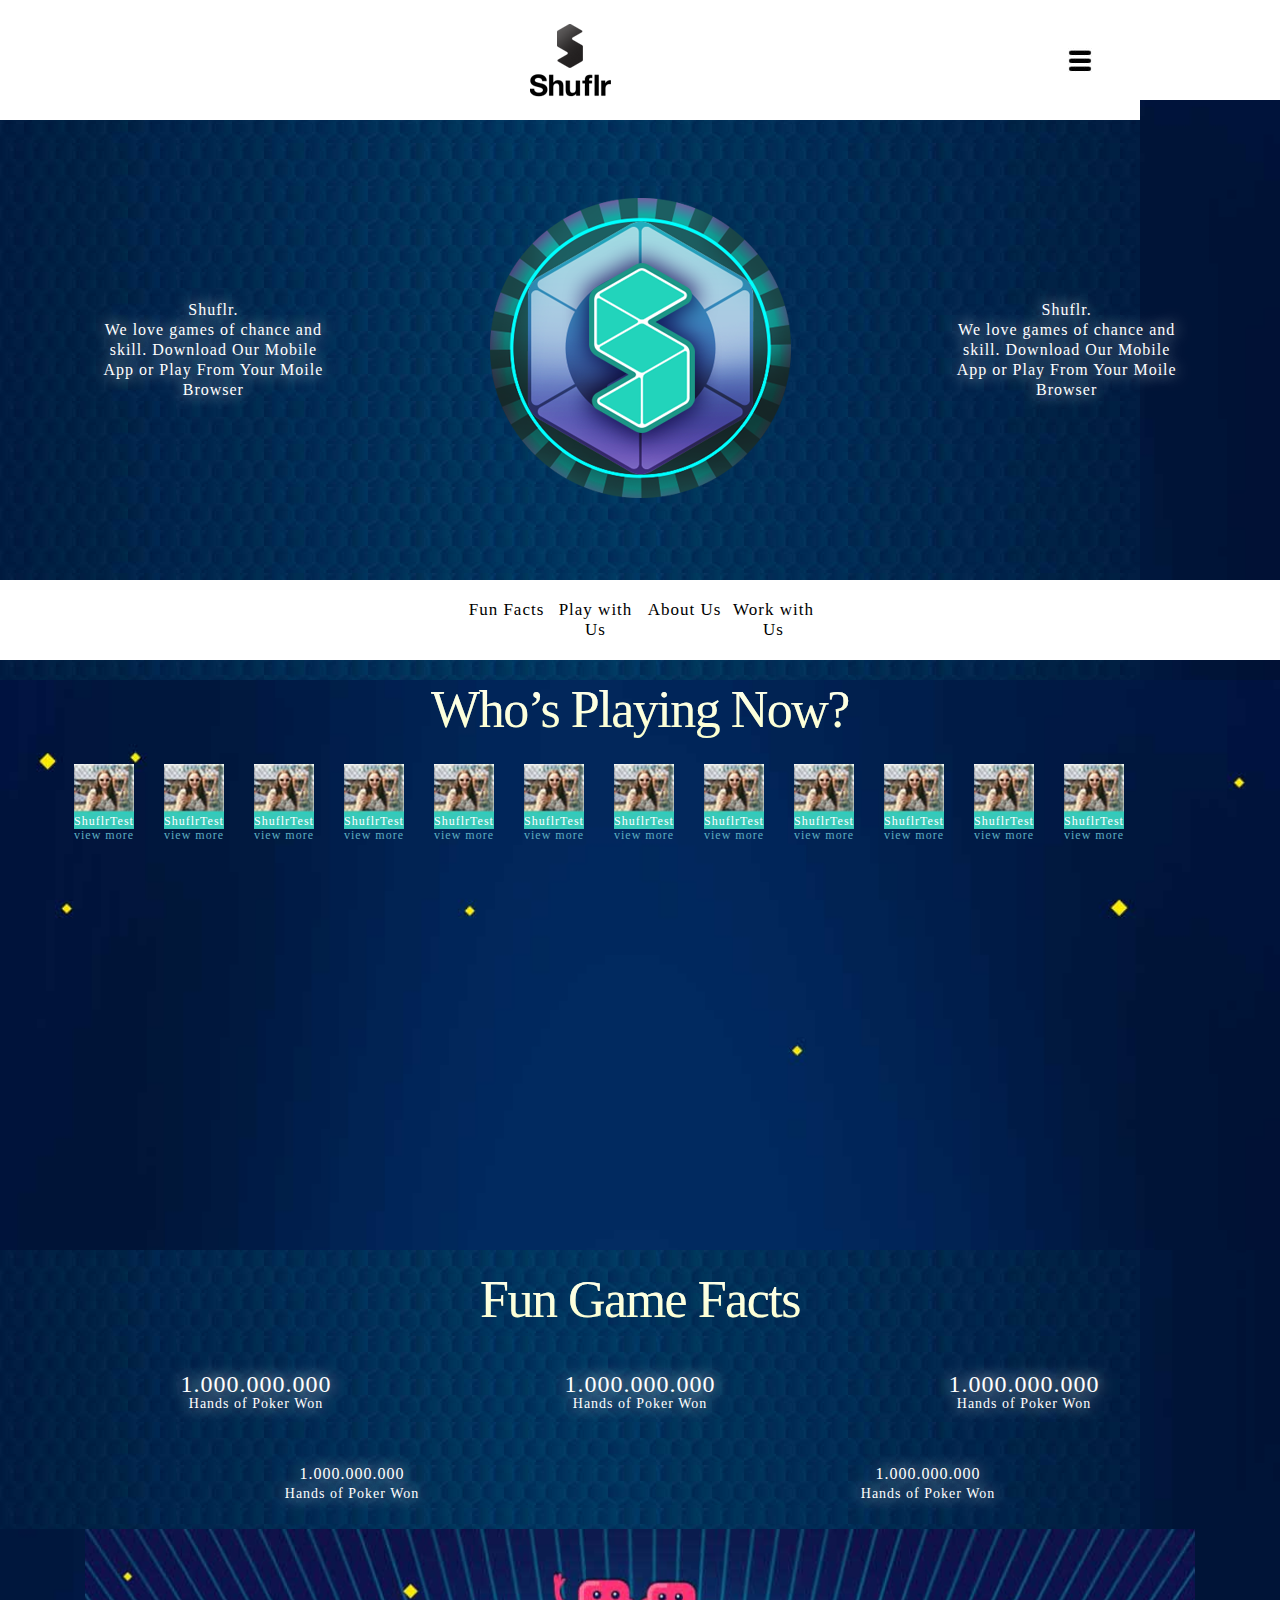
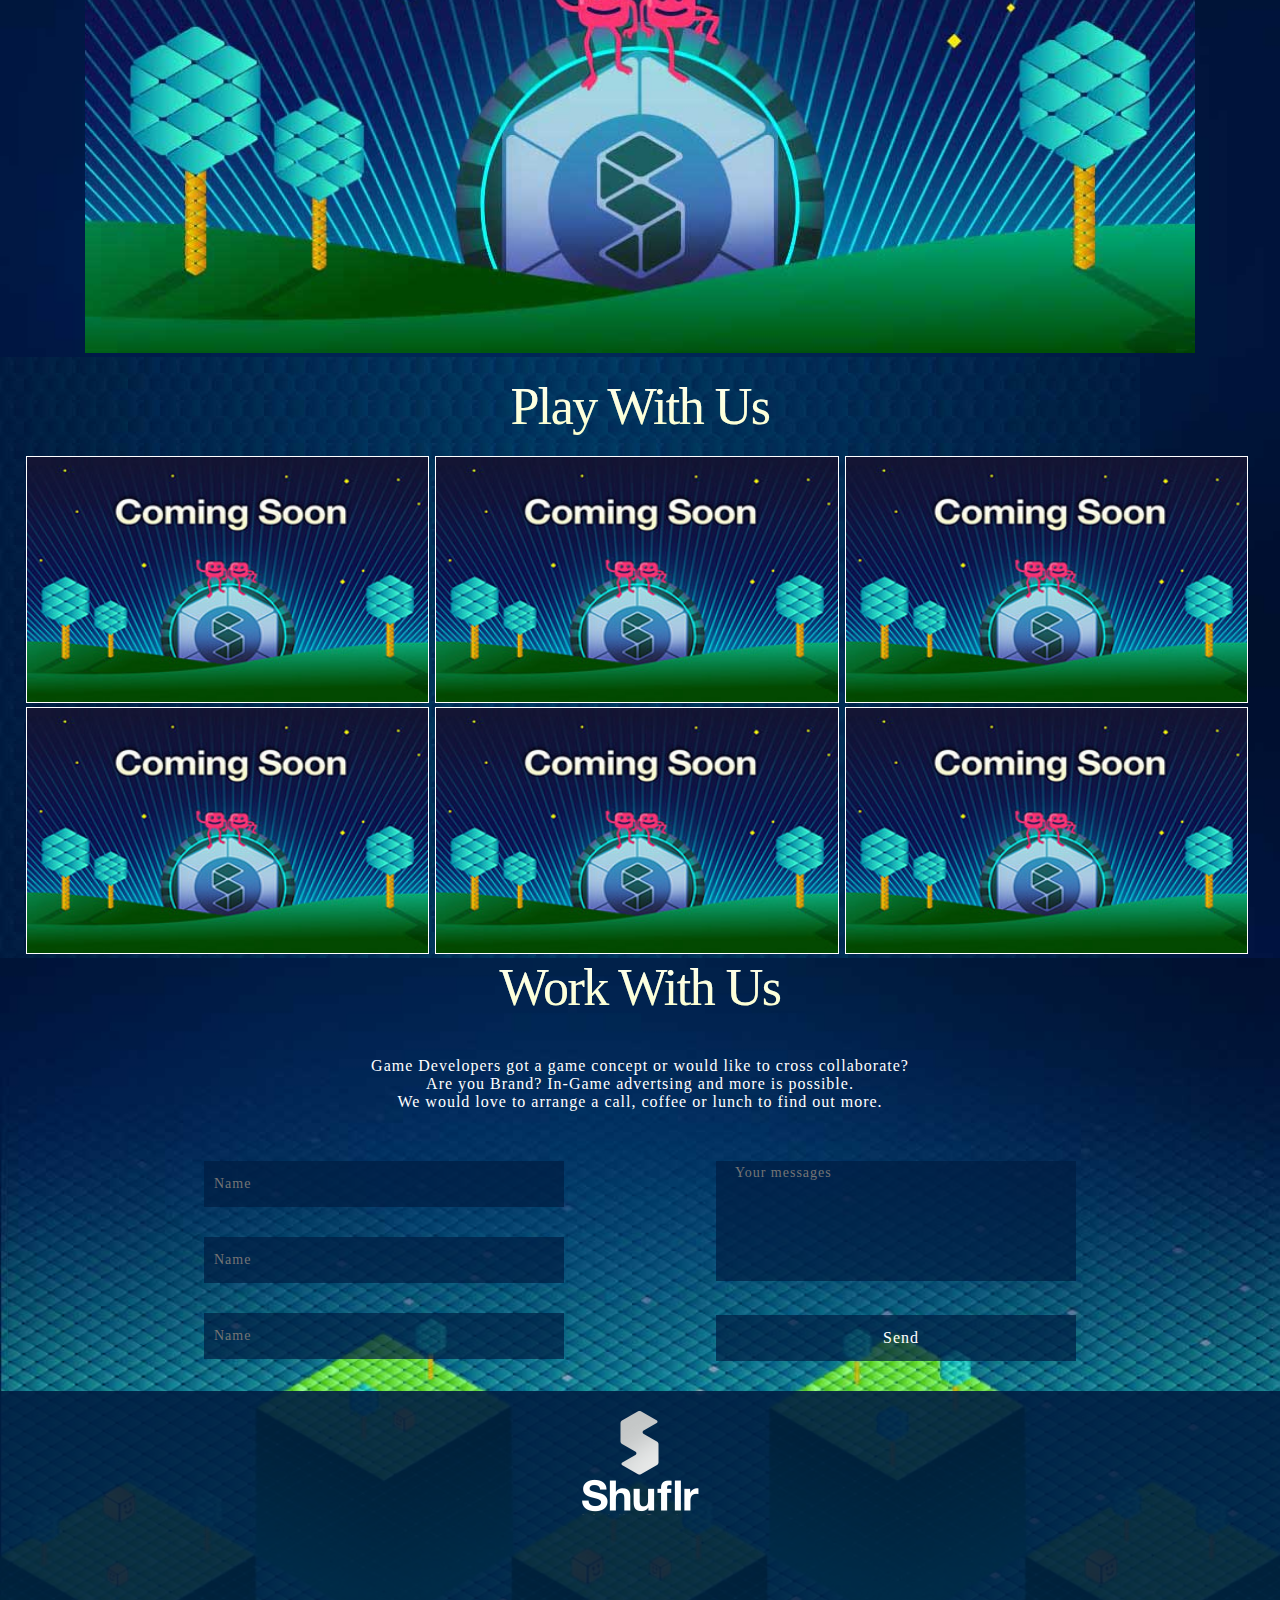
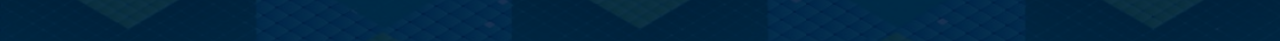
==== commit d0c7a3ad: "new shuflr corporate site" ====
--- a/index.html
+++ b/index.html
@@ -4,14 +4,12 @@
     <meta http-equiv="Content-Type" content="text/html; charset=utf-8" >
     <meta name="viewport" content="width=device-width,initial-scale=1,minimum-scale=1,maximum-scale=1,user-scalable=no" />
 
-    <title></title>
-    <link rel="stylesheet" href="css/main.css" />
-    <script src="js/iscroll.js"></script>
-<<<<<<< HEAD
-    <script src="js/init.js"></script>
-=======
-    <script src="js/test.js"></script>
->>>>>>> FETCH_HEAD
+    <title>Shuflr</title>
+    <link rel="stylesheet" href="css/core.css" />
+    <link rel="stylesheet" media="screen and (min-width:320px) and (max-width:767px)" href="css/mobi.css"/>
+    <link rel="stylesheet" media="screen and (min-width:768px) " href="css/pc.css"/>
+
+
     <script src="js/jquery.js"></script>
     <script src="js/scrollTo.js"></script>
     <script src="js/control.js"></script>
@@ -56,15 +54,125 @@
             <li class="item player-item">
                 <div class="player-container">
                     <figure class="player-head" >
-                        <img class="head-image" src="images/" alt=""/>
-                        <figcaption class="player-name">ShuflrTest</figcaption>
-                        <figcaption class="view-more">view more</figcaption>
-                    </figure>
-                </div>
-            </li>
+                        <img class="head-image" src="images/player.jpg" alt=""/>
+                        <figcaption class="player-name">ShuflrTest</figcaption>
+                        <figcaption class="view-more">view more</figcaption>
+                    </figure>
+                </div>
+            </li>
+
+            <li class="item player-item">
+                <div class="player-container">
+                    <figure class="player-head" >
+                        <img class="head-image" src="images/player.jpg" alt=""/>
+                        <figcaption class="player-name">ShuflrTest</figcaption>
+                        <figcaption class="view-more">view more</figcaption>
+                    </figure>
+                </div>
+            </li>
+
+            <li class="item player-item">
+                <div class="player-container">
+                    <figure class="player-head" >
+                        <img class="head-image" src="images/player.jpg" alt=""/>
+                        <figcaption class="player-name">ShuflrTest</figcaption>
+                        <figcaption class="view-more">view more</figcaption>
+                    </figure>
+                </div>
+            </li>
+
+            <li class="item player-item">
+                <div class="player-container">
+                    <figure class="player-head" >
+                        <img class="head-image" src="images/player.jpg" alt=""/>
+                        <figcaption class="player-name">ShuflrTest</figcaption>
+                        <figcaption class="view-more">view more</figcaption>
+                    </figure>
+                </div>
+            </li>
+
+            <li class="item player-item">
+                <div class="player-container">
+                    <figure class="player-head" >
+                        <img class="head-image" src="images/player.jpg" alt=""/>
+                        <figcaption class="player-name">ShuflrTest</figcaption>
+                        <figcaption class="view-more">view more</figcaption>
+                    </figure>
+                </div>
+            </li>
+
+            <li class="item player-item">
+                <div class="player-container">
+                    <figure class="player-head" >
+                        <img class="head-image" src="images/player.jpg" alt=""/>
+                        <figcaption class="player-name">ShuflrTest</figcaption>
+                        <figcaption class="view-more">view more</figcaption>
+                    </figure>
+                </div>
+            </li>
+
+            <li class="item player-item">
+                <div class="player-container">
+                    <figure class="player-head" >
+                        <img class="head-image" src="images/player.jpg" alt=""/>
+                        <figcaption class="player-name">ShuflrTest</figcaption>
+                        <figcaption class="view-more">view more</figcaption>
+                    </figure>
+                </div>
+            </li>
+
+            <li class="item player-item">
+                <div class="player-container">
+                    <figure class="player-head" >
+                        <img class="head-image" src="images/player.jpg" alt=""/>
+                        <figcaption class="player-name">ShuflrTest</figcaption>
+                        <figcaption class="view-more">view more</figcaption>
+                    </figure>
+                </div>
+            </li>
+
+            <li class="item player-item">
+                <div class="player-container">
+                    <figure class="player-head" >
+                        <img class="head-image" src="images/player.jpg" alt=""/>
+                        <figcaption class="player-name">ShuflrTest</figcaption>
+                        <figcaption class="view-more">view more</figcaption>
+                    </figure>
+                </div>
+            </li>
+
+            <li class="item player-item">
+                <div class="player-container">
+                    <figure class="player-head" >
+                        <img class="head-image" src="images/player.jpg" alt=""/>
+                        <figcaption class="player-name">ShuflrTest</figcaption>
+                        <figcaption class="view-more">view more</figcaption>
+                    </figure>
+                </div>
+            </li>
+
+            <li class="item player-item">
+                <div class="player-container">
+                    <figure class="player-head" >
+                        <img class="head-image" src="images/player.jpg" alt=""/>
+                        <figcaption class="player-name">ShuflrTest</figcaption>
+                        <figcaption class="view-more">view more</figcaption>
+                    </figure>
+                </div>
+            </li>
+
+            <li class="item player-item">
+                <div class="player-container">
+                    <figure class="player-head" >
+                        <img class="head-image" src="images/player.jpg" alt=""/>
+                        <figcaption class="player-name">ShuflrTest</figcaption>
+                        <figcaption class="view-more">view more</figcaption>
+                    </figure>
+                </div>
+            </li>
+
         </ul>
     </div>
-    <!--div.player-list>ul.content-table>li.item.play-item*33>div.play-container>figure>img.play-head[src=images/]-->
 </section>
 <section class="fgf-container">
     <article class="section-title large-title"><h1 class="fgf-title"><span>Fun Game Facts</span></h1></article>
@@ -84,14 +192,14 @@
 <section class="pwu-container">
     <article class="section-title large-title"><h1 class="pwu-title"><span>Play With Us</span></h1></article>
     <figure class=" content-table banner-list">
-        <div class="cell "><img src="images/comesoon.jpg" alt=""/></div>
-        <div class="cell "><img src="images/comesoon.jpg" alt=""/></div>
-        <div class="cell "><img src="images/comesoon.jpg" alt=""/></div>
+        <div class="cell "><img src="images/Coming_Soon_banner.jpg" alt=""/></div>
+        <div class="cell "><img src="images/Coming_Soon_banner.jpg" alt=""/></div>
+        <div class="cell "><img src="images/Coming_Soon_banner.jpg" alt=""/></div>
     </figure>
     <figure class=" content-table banner-list">
-        <div class="cell "><img src="images/comesoon.jpg" alt=""/></div>
-        <div class="cell "><img src="images/comesoon.jpg" alt=""/></div>
-        <div class="cell "><img src="images/comesoon.jpg" alt=""/></div>
+        <div class="cell "><img src="images/Coming_Soon_banner.jpg" alt=""/></div>
+        <div class="cell "><img src="images/Coming_Soon_banner.jpg" alt=""/></div>
+        <div class="cell "><img src="images/Coming_Soon_banner.jpg" alt=""/></div>
     </figure>
 </section>
 <section class="wwu-container">
@@ -124,405 +232,207 @@
     </div>
     <footer class="footer-container"></footer>
 </section>
-<div class="popup-container" >
-    <div class="popup-box">
-        <div class="popup-close"></div>
-        <div  class="scroll-box">
-            <div class="scroll-items ">
-
-                <div id="wrapper-1" class="scroll-item ">
-                    <div class="wrapper-box">
-
-                        <div class="game-content content-table">
-
-
-                            <figure class="game-pic cell-3">
-                                <div class="game-name section-title large-title hi-res-hide"><h1 class="shuflr-casino-title"><span>Shuflr Casino</span></h1></div>
-
-                                <image src="images/comesoon.jpg" ></image>
-                            </figure>
-                            <div class="game-information cell-5">
-                                <div class="game-name section-title large-title mobile-hide"><h1 class="shuflr-casino-title"><span>Shuflr Casino</span></h1></div>
-
-                                <article class="game-introduction">
-                                    <p>Game Developers got a game concept or would divke to cross collaborate? Are you Brand? In-Game advertsing and more is possible. We would love to arrange a call, coffee or lunch to find out more.Game Developers got a game concept or would like to cross collaborate? Are you Brand? In-Game advertsing and more is possible. </p>
-                                </article>
-                                <ul class="game-launchers">
-                                    <li class="launcher-item"><a href="#" class="section-title mid-title"><h1 class="poa-title"><span>Play on Android</span></h1></a></li>
-                                    <li class="launcher-item"><a href="#" class="section-title mid-title"><h1 class="poap-title"><span>Play on Apple</span></h1></a></li>
-                                    <li class="launcher-item"><a href="#" class="section-title mid-title"><h1 class="piyb-title"><span>Play in your Browser</span></h1></a></li>
-
-                                </ul>
-                            </div>
-
-                        </div>
-                    </div>
-
-                </div>
-                <div id="wrapper-2" class="scroll-item ">
-                    <div class="wrapper-box">
-                        <div>
-
-                        </div>
-                        <div class="game-content content-table">
-
-
-                            <figure class="game-pic cell-3">
-                                <div class="game-name section-title large-title hi-res-hide"><h1 class="shuflr-casino-title"><span>Shuflr Casino</span></h1></div>
-
-                                <image src="images/comesoon.jpg" ></image>
-                            </figure>
-                            <div class="game-information cell-5">
-                                <div class="game-name section-title large-title mobile-hide"><h1 class="shuflr-casino-title"><span>Shuflr Casino</span></h1></div>
-
-                                <article class="game-introduction">
-                                    <p>Game Developers got a game concept or would like to cross collaborate? Are you Brand? In-Game advertsing and more is possible. We would love to arrange a call, coffee or lunch to find out more.Game Developers got a game concept or would like to cross collaborate? Are you Brand? In-Game advertsing and more is possible. </p>
-                                </article>
-                                <ul class="game-launchers">
-                                    <li class="launcher-item"><a href="#" class="section-title mid-title"><h1 class="poa-title"><span>Play on Android</span></h1></a></li>
-                                    <li class="launcher-item"><a href="#" class="section-title mid-title"><h1 class="poap-title"><span>Play on Apple</span></h1></a></li>
-                                    <li class="launcher-item"><a href="#" class="section-title mid-title"><h1 class="piyb-title"><span>Play in your Browser</span></h1></a></li>
-
-                                </ul>
-                            </div>
-
-                        </div>
-                    </div>
-
-                </div>
-                <div id="wrapper-3" class="scroll-item ">
-                    <div class="wrapper-box">
-                        <div>
-
-                        </div>
-                        <div class="game-content content-table">
-
-
-                            <figure class="game-pic cell-3">
-                                <div class="game-name section-title large-title hi-res-hide"><h1 class="shuflr-casino-title"><span>Shuflr Casino</span></h1></div>
-
-                                <image src="images/comesoon.jpg" ></image>
-                            </figure>
-                            <div class="game-information cell-5">
-                                <div class="game-name section-title large-title mobile-hide"><h1 class="shuflr-casino-title"><span>Shuflr Casino</span></h1></div>
-
-                                <article class="game-introduction">
-                                    <p>Game Developers got a game concept or would like to cross collaborate? Are you Brand? In-Game advertsing and more is possible. We would love to arrange a call, coffee or lunch to find out more.Game Developers got a game concept or would like to cross collaborate? Are you Brand? In-Game advertsing and more is possible. </p>
-                                </article>
-                                <ul class="game-launchers">
-                                    <li class="launcher-item"><a href="#" class="section-title mid-title"><h1 class="poa-title"><span>Play on Android</span></h1></a></li>
-                                    <li class="launcher-item"><a href="#" class="section-title mid-title"><h1 class="poap-title"><span>Play on Apple</span></h1></a></li>
-                                    <li class="launcher-item"><a href="#" class="section-title mid-title"><h1 class="piyb-title"><span>Play in your Browser</span></h1></a></li>
-
-                                </ul>
-                            </div>
-
-                        </div>
-                    </div>
-
-                </div>
-                <div id="wrapper-4" class="scroll-item ">
-                    <div class="wrapper-box">
-                        <div>
-
-                        </div>
-                        <div class="game-content content-table">
-
-
-                            <figure class="game-pic cell-3">
-                                <div class="game-name section-title large-title hi-res-hide"><h1 class="shuflr-casino-title"><span>Shuflr Casino</span></h1></div>
-
-                                <image src="images/comesoon.jpg" ></image>
-                            </figure>
-                            <div class="game-information cell-5">
-                                <div class="game-name section-title large-title mobile-hide"><h1 class="shuflr-casino-title"><span>Shuflr Casino</span></h1></div>
-
-                                <article class="game-introduction">
-                                    <p>Game Developers got a game concept or would like to cross collaborate? Are you Brand? In-Game advertsing and more is possible. We would love to arrange a call, coffee or lunch to find out more.Game Developers got a game concept or would like to cross collaborate? Are you Brand? In-Game advertsing and more is possible. </p>
-                                </article>
-                                <ul class="game-launchers">
-                                    <li class="launcher-item"><a href="#" class="section-title mid-title"><h1 class="poa-title"><span>Play on Android</span></h1></a></li>
-                                    <li class="launcher-item"><a href="#" class="section-title mid-title"><h1 class="poap-title"><span>Play on Apple</span></h1></a></li>
-                                    <li class="launcher-item"><a href="#" class="section-title mid-title"><h1 class="piyb-title"><span>Play in your Browser</span></h1></a></li>
-
-                                </ul>
-                            </div>
-
-                        </div>
-                    </div>
-
-                </div>
-<<<<<<< HEAD
-                <div id="wrapper-5" class="scroll-item ">
-                    <div class="wrapper-box">
-                        <div>
-
-                        </div>
-                        <div class="game-content content-table">
-
-
-                            <figure class="game-pic cell-3">
-                                <div class="game-name section-title large-title hi-res-hide"><h1 class="shuflr-casino-title"><span>Shuflr Casino</span></h1></div>
-
-                                <image src="images/comesoon.jpg" ></image>
-                            </figure>
-                            <div class="game-information cell-5">
-                                <div class="game-name section-title large-title mobile-hide"><h1 class="shuflr-casino-title"><span>Shuflr Casino</span></h1></div>
-
-                                <article class="game-introduction">
-                                    <p>Game Developers got a game concept or would like to cross collaborate? Are you Brand? In-Game advertsing and more is possible. We would love to arrange a call, coffee or lunch to find out more.Game Developers got a game concept or would like to cross collaborate? Are you Brand? In-Game advertsing and more is possible. </p>
-                                </article>
-                                <ul class="game-launchers">
-                                    <li class="launcher-item"><a href="#" class="section-title mid-title"><h1 class="poa-title"><span>Play on Android</span></h1></a></li>
-                                    <li class="launcher-item"><a href="#" class="section-title mid-title"><h1 class="poap-title"><span>Play on Apple</span></h1></a></li>
-                                    <li class="launcher-item"><a href="#" class="section-title mid-title"><h1 class="piyb-title"><span>Play in your Browser</span></h1></a></li>
-
-                                </ul>
-                            </div>
-=======
-                <footer class="footer-container"></footer>
-            </section>
-            <div class="popup-container">
-                <div class="popup-box">
-                    <div class="popup-close"></div>
-                    <div  class="scroll-box">
-                        <ul class="scroll-items ">
-
-                        <li id="wrapper-1" class="scroll-item ">
-                            <div class="wrapper-box">
-                                <div>
-
-                                </div>
-                                <div class="game-content content-table">
-
-
-                                    <figure class="game-pic cell-3">
-                                        <div class="game-name section-title large-title hi-res-hide"><h1 class="shuflr-casino-title"><span>Shuflr Casino</span></h1></div>
-
-                                        <image src="images/comesoon.jpg" ></image>
-                                    </figure>
-                                    <div class="game-information cell-5">
-                                        <div class="game-name section-title large-title mobile-hide"><h1 class="shuflr-casino-title"><span>Shuflr Casino</span></h1></div>
-
-                                        <article class="game-introduction">
-                                            <p>Game Developers got a game concept or would like to cross collaborate? Are you Brand? In-Game advertsing and more is possible. We would love to arrange a call, coffee or lunch to find out more.Game Developers got a game concept or would like to cross collaborate? Are you Brand? In-Game advertsing and more is possible. </p>
-                                        </article>
-                                        <ul class="game-launchers">
-                                            <li class="launcher-item"><a href="#" class="section-title mid-title"><h1 class="poa-title"><span>Play on Android</span></h1></a></li>
-                                            <li class="launcher-item"><a href="#" class="section-title mid-title"><h1 class="poap-title"><span>Play on Apple</span></h1></a></li>
-                                            <li class="launcher-item"><a href="#" class="section-title mid-title"><h1 class="piyb-title"><span>Play in your Browser</span></h1></a></li>
-
-                                        </ul>
-                                    </div>
-
-                                </div>
-                            </div>
-
-                        </li>
-                        <li id="wrapper-2" class="scroll-item ">
-                            <div class="wrapper-box">
-                                <div>
-
-                                </div>
-                                <div class="game-content content-table">
-
-
-                                    <figure class="game-pic cell-3">
-                                        <div class="game-name section-title large-title hi-res-hide"><h1 class="shuflr-casino-title"><span>Shuflr Casino</span></h1></div>
-
-                                        <image src="images/comesoon.jpg" ></image>
-                                    </figure>
-                                    <div class="game-information cell-5">
-                                        <div class="game-name section-title large-title mobile-hide"><h1 class="shuflr-casino-title"><span>Shuflr Casino</span></h1></div>
-
-                                        <article class="game-introduction">
-                                            <p>Game Developers got a game concept or would like to cross collaborate? Are you Brand? In-Game advertsing and more is possible. We would love to arrange a call, coffee or lunch to find out more.Game Developers got a game concept or would like to cross collaborate? Are you Brand? In-Game advertsing and more is possible. </p>
-                                        </article>
-                                        <ul class="game-launchers">
-                                            <li class="launcher-item"><a href="#" class="section-title mid-title"><h1 class="poa-title"><span>Play on Android</span></h1></a></li>
-                                            <li class="launcher-item"><a href="#" class="section-title mid-title"><h1 class="poap-title"><span>Play on Apple</span></h1></a></li>
-                                            <li class="launcher-item"><a href="#" class="section-title mid-title"><h1 class="piyb-title"><span>Play in your Browser</span></h1></a></li>
-
-                                        </ul>
-                                    </div>
-
-                                </div>
-                            </div>
-
-                        </li>
-                        <li id="wrapper-3" class="scroll-item ">
-                            <div class="wrapper-box">
-                                <div>
-
-                                </div>
-                                <div class="game-content content-table">
-
-
-                                    <figure class="game-pic cell-3">
-                                        <div class="game-name section-title large-title hi-res-hide"><h1 class="shuflr-casino-title"><span>Shuflr Casino</span></h1></div>
-
-                                        <image src="images/comesoon.jpg" ></image>
-                                    </figure>
-                                    <div class="game-information cell-5">
-                                        <div class="game-name section-title large-title mobile-hide"><h1 class="shuflr-casino-title"><span>Shuflr Casino</span></h1></div>
-
-                                        <article class="game-introduction">
-                                            <p>Game Developers got a game concept or would like to cross collaborate? Are you Brand? In-Game advertsing and more is possible. We would love to arrange a call, coffee or lunch to find out more.Game Developers got a game concept or would like to cross collaborate? Are you Brand? In-Game advertsing and more is possible. </p>
-                                        </article>
-                                        <ul class="game-launchers">
-                                            <li class="launcher-item"><a href="#" class="section-title mid-title"><h1 class="poa-title"><span>Play on Android</span></h1></a></li>
-                                            <li class="launcher-item"><a href="#" class="section-title mid-title"><h1 class="poap-title"><span>Play on Apple</span></h1></a></li>
-                                            <li class="launcher-item"><a href="#" class="section-title mid-title"><h1 class="piyb-title"><span>Play in your Browser</span></h1></a></li>
-
-                                        </ul>
-                                    </div>
-
-                                </div>
-                            </div>
-
-                        </li>
-                        <li id="wrapper-4" class="scroll-item ">
-                            <div class="wrapper-box">
-                                <div>
-
-                                </div>
-                                <div class="game-content content-table">
-
-
-                                    <figure class="game-pic cell-3">
-                                        <div class="game-name section-title large-title hi-res-hide"><h1 class="shuflr-casino-title"><span>Shuflr Casino</span></h1></div>
-
-                                        <image src="images/comesoon.jpg" ></image>
-                                    </figure>
-                                    <div class="game-information cell-5">
-                                        <div class="game-name section-title large-title mobile-hide"><h1 class="shuflr-casino-title"><span>Shuflr Casino</span></h1></div>
-
-                                        <article class="game-introduction">
-                                            <p>Game Developers got a game concept or would like to cross collaborate? Are you Brand? In-Game advertsing and more is possible. We would love to arrange a call, coffee or lunch to find out more.Game Developers got a game concept or would like to cross collaborate? Are you Brand? In-Game advertsing and more is possible. </p>
-                                        </article>
-                                        <ul class="game-launchers">
-                                            <li class="launcher-item"><a href="#" class="section-title mid-title"><h1 class="poa-title"><span>Play on Android</span></h1></a></li>
-                                            <li class="launcher-item"><a href="#" class="section-title mid-title"><h1 class="poap-title"><span>Play on Apple</span></h1></a></li>
-                                            <li class="launcher-item"><a href="#" class="section-title mid-title"><h1 class="piyb-title"><span>Play in your Browser</span></h1></a></li>
-
-                                        </ul>
-                                    </div>
-
-                                </div>
-                            </div>
-
-                        </li>
-                        <li id="wrapper-5" class="scroll-item ">
-                            <div class="wrapper-box">
-                                <div>
-
-                                </div>
-                                <div class="game-content content-table">
-
-
-                                    <figure class="game-pic cell-3">
-                                        <div class="game-name section-title large-title hi-res-hide"><h1 class="shuflr-casino-title"><span>Shuflr Casino</span></h1></div>
-
-                                        <image src="images/comesoon.jpg" ></image>
-                                    </figure>
-                                    <div class="game-information cell-5">
-                                        <div class="game-name section-title large-title mobile-hide"><h1 class="shuflr-casino-title"><span>Shuflr Casino</span></h1></div>
-
-                                        <article class="game-introduction">
-                                            <p>Game Developers got a game concept or would like to cross collaborate? Are you Brand? In-Game advertsing and more is possible. We would love to arrange a call, coffee or lunch to find out more.Game Developers got a game concept or would like to cross collaborate? Are you Brand? In-Game advertsing and more is possible. </p>
-                                        </article>
-                                        <ul class="game-launchers">
-                                            <li class="launcher-item"><a href="#" class="section-title mid-title"><h1 class="poa-title"><span>Play on Android</span></h1></a></li>
-                                            <li class="launcher-item"><a href="#" class="section-title mid-title"><h1 class="poap-title"><span>Play on Apple</span></h1></a></li>
-                                            <li class="launcher-item"><a href="#" class="section-title mid-title"><h1 class="piyb-title"><span>Play in your Browser</span></h1></a></li>
-
-                                        </ul>
-                                    </div>
-
-                                </div>
-                            </div>
-
-                        </li>
-                        <li id="wrapper-6" class="scroll-item ">
-                            <div class="wrapper-box">
-                                <div>
-
-                                </div>
-                                <div class="game-content content-table">
-
-
-                                    <figure class="game-pic cell-3">
-                                        <div class="game-name section-title large-title hi-res-hide"><h1 class="shuflr-casino-title"><span>Shuflr Casino</span></h1></div>
-
-                                        <image src="images/comesoon.jpg" ></image>
-                                    </figure>
-                                    <div class="game-information cell-5">
-                                        <div class="game-name section-title large-title mobile-hide"><h1 class="shuflr-casino-title"><span>Shuflr Casino</span></h1></div>
-
-                                        <article class="game-introduction">
-                                            <p>Game Developers got a game concept or would like to cross collaborate? Are you Brand? In-Game advertsing and more is possible. We would love to arrange a call, coffee or lunch to find out more.Game Developers got a game concept or would like to cross collaborate? Are you Brand? In-Game advertsing and more is possible. </p>
-                                        </article>
-                                        <ul class="game-launchers">
-                                            <li class="launcher-item"><a href="#" class="section-title mid-title"><h1 class="poa-title"><span>Play on Android</span></h1></a></li>
-                                            <li class="launcher-item"><a href="#" class="section-title mid-title"><h1 class="poap-title"><span>Play on Apple</span></h1></a></li>
-                                            <li class="launcher-item"><a href="#" class="section-title mid-title"><h1 class="piyb-title"><span>Play in your Browser</span></h1></a></li>
-
-                                        </ul>
-                                    </div>
-
-                                </div>
-                            </div>
-
-                        </li>
-                    </ul></div>
->>>>>>> FETCH_HEAD
-
-                        </div>
-                    </div>
-
-                </div>
-                <div id="wrapper-6" class="scroll-item ">
-                    <div class="wrapper-box">
-                        <div>
-
-                        </div>
-                        <div class="game-content content-table">
-
-
-                            <figure class="game-pic cell-3">
-                                <div class="game-name section-title large-title hi-res-hide"><h1 class="shuflr-casino-title"><span>Shuflr Casino</span></h1></div>
-
-                                <image src="images/comesoon.jpg" ></image>
-                            </figure>
-                            <div class="game-information cell-5">
-                                <div class="game-name section-title large-title mobile-hide"><h1 class="shuflr-casino-title"><span>Shuflr Casino</span></h1></div>
-
-                                <article class="game-introduction">
-                                    <p>Game Developers got a game concept or would like to cross collaborate? Are you Brand? In-Game advertsing and more is possible. We would love to arrange a call, coffee or lunch to find out more.Game Developers got a game concept or would like to cross collaborate? Are you Brand? In-Game advertsing and more is possible. </p>
-                                </article>
-                                <ul class="game-launchers">
-                                    <li class="launcher-item"><a href="#" class="section-title mid-title"><h1 class="poa-title"><span>Play on Android</span></h1></a></li>
-                                    <li class="launcher-item"><a href="#" class="section-title mid-title"><h1 class="poap-title"><span>Play on Apple</span></h1></a></li>
-                                    <li class="launcher-item"><a href="#" class="section-title mid-title"><h1 class="piyb-title"><span>Play in your Browser</span></h1></a></li>
-
-                                </ul>
-                            </div>
-
-                        </div>
-                    </div>
-
-                </div>
-                </ul></div>
-
-            <div class="prev-button"><a href="#"></a></div>
-            <div class="next-button"><a href="#"></a></div>
-        </div>
-
-    </div>
-
-
-
-</div>
+<!--<div class="popup-container" >-->
+    <!--<div class="popup-box">-->
+        <!--<div class="popup-close"></div>-->
+        <!--<div  class="scroll-box">-->
+            <!--<div class="scroll-items ">-->
+
+                <!--<div id="wrapper-1" class="scroll-item ">-->
+                    <!--<div class="wrapper-box">-->
+
+                        <!--<div class="game-content content-table">-->
+
+
+                            <!--<figure class="game-pic cell-3">-->
+                                <!--<div class="game-name section-title large-title hi-res-hide"><h1 class="shuflr-casino-title"><span>Shuflr Casino</span></h1></div>-->
+
+                                <!--<image src="images/comesoon.jpg" ></image>-->
+                            <!--</figure>-->
+                            <!--<div class="game-information cell-5">-->
+                                <!--<div class="game-name section-title large-title mobile-hide"><h1 class="shuflr-casino-title"><span>Shuflr Casino</span></h1></div>-->
+
+                                <!--<article class="game-introduction">-->
+                                    <!--<p>Game Developers got a game concept or would divke to cross collaborate? Are you Brand? In-Game advertsing and more is possible. We would love to arrange a call, coffee or lunch to find out more.Game Developers got a game concept or would like to cross collaborate? Are you Brand? In-Game advertsing and more is possible. </p>-->
+                                <!--</article>-->
+                                <!--<ul class="game-launchers">-->
+                                    <!--<li class="launcher-item"><a href="#" class="section-title mid-title"><h1 class="poa-title"><span>Play on Android</span></h1></a></li>-->
+                                    <!--<li class="launcher-item"><a href="#" class="section-title mid-title"><h1 class="poap-title"><span>Play on Apple</span></h1></a></li>-->
+                                    <!--<li class="launcher-item"><a href="#" class="section-title mid-title"><h1 class="piyb-title"><span>Play in your Browser</span></h1></a></li>-->
+
+                                <!--</ul>-->
+                            <!--</div>-->
+
+                        <!--</div>-->
+                    <!--</div>-->
+
+                <!--</div>-->
+                <!--<div id="wrapper-2" class="scroll-item ">-->
+                    <!--<div class="wrapper-box">-->
+                        <!--<div>-->
+
+                        <!--</div>-->
+                        <!--<div class="game-content content-table">-->
+
+
+                            <!--<figure class="game-pic cell-3">-->
+                                <!--<div class="game-name section-title large-title hi-res-hide"><h1 class="shuflr-casino-title"><span>Shuflr Casino</span></h1></div>-->
+
+                                <!--<image src="images/comesoon.jpg" ></image>-->
+                            <!--</figure>-->
+                            <!--<div class="game-information cell-5">-->
+                                <!--<div class="game-name section-title large-title mobile-hide"><h1 class="shuflr-casino-title"><span>Shuflr Casino</span></h1></div>-->
+
+                                <!--<article class="game-introduction">-->
+                                    <!--<p>Game Developers got a game concept or would like to cross collaborate? Are you Brand? In-Game advertsing and more is possible. We would love to arrange a call, coffee or lunch to find out more.Game Developers got a game concept or would like to cross collaborate? Are you Brand? In-Game advertsing and more is possible. </p>-->
+                                <!--</article>-->
+                                <!--<ul class="game-launchers">-->
+                                    <!--<li class="launcher-item"><a href="#" class="section-title mid-title"><h1 class="poa-title"><span>Play on Android</span></h1></a></li>-->
+                                    <!--<li class="launcher-item"><a href="#" class="section-title mid-title"><h1 class="poap-title"><span>Play on Apple</span></h1></a></li>-->
+                                    <!--<li class="launcher-item"><a href="#" class="section-title mid-title"><h1 class="piyb-title"><span>Play in your Browser</span></h1></a></li>-->
+
+                                <!--</ul>-->
+                            <!--</div>-->
+
+                        <!--</div>-->
+                    <!--</div>-->
+
+                <!--</div>-->
+                <!--<div id="wrapper-3" class="scroll-item ">-->
+                    <!--<div class="wrapper-box">-->
+                        <!--<div>-->
+
+                        <!--</div>-->
+                        <!--<div class="game-content content-table">-->
+
+
+                            <!--<figure class="game-pic cell-3">-->
+                                <!--<div class="game-name section-title large-title hi-res-hide"><h1 class="shuflr-casino-title"><span>Shuflr Casino</span></h1></div>-->
+
+                                <!--<image src="images/comesoon.jpg" ></image>-->
+                            <!--</figure>-->
+                            <!--<div class="game-information cell-5">-->
+                                <!--<div class="game-name section-title large-title mobile-hide"><h1 class="shuflr-casino-title"><span>Shuflr Casino</span></h1></div>-->
+
+                                <!--<article class="game-introduction">-->
+                                    <!--<p>Game Developers got a game concept or would like to cross collaborate? Are you Brand? In-Game advertsing and more is possible. We would love to arrange a call, coffee or lunch to find out more.Game Developers got a game concept or would like to cross collaborate? Are you Brand? In-Game advertsing and more is possible. </p>-->
+                                <!--</article>-->
+                                <!--<ul class="game-launchers">-->
+                                    <!--<li class="launcher-item"><a href="#" class="section-title mid-title"><h1 class="poa-title"><span>Play on Android</span></h1></a></li>-->
+                                    <!--<li class="launcher-item"><a href="#" class="section-title mid-title"><h1 class="poap-title"><span>Play on Apple</span></h1></a></li>-->
+                                    <!--<li class="launcher-item"><a href="#" class="section-title mid-title"><h1 class="piyb-title"><span>Play in your Browser</span></h1></a></li>-->
+
+                                <!--</ul>-->
+                            <!--</div>-->
+
+                        <!--</div>-->
+                    <!--</div>-->
+
+                <!--</div>-->
+                <!--<div id="wrapper-4" class="scroll-item ">-->
+                    <!--<div class="wrapper-box">-->
+                        <!--<div>-->
+
+                        <!--</div>-->
+                        <!--<div class="game-content content-table">-->
+
+
+                            <!--<figure class="game-pic cell-3">-->
+                                <!--<div class="game-name section-title large-title hi-res-hide"><h1 class="shuflr-casino-title"><span>Shuflr Casino</span></h1></div>-->
+
+                                <!--<image src="images/comesoon.jpg" ></image>-->
+                            <!--</figure>-->
+                            <!--<div class="game-information cell-5">-->
+                                <!--<div class="game-name section-title large-title mobile-hide"><h1 class="shuflr-casino-title"><span>Shuflr Casino</span></h1></div>-->
+
+                                <!--<article class="game-introduction">-->
+                                    <!--<p>Game Developers got a game concept or would like to cross collaborate? Are you Brand? In-Game advertsing and more is possible. We would love to arrange a call, coffee or lunch to find out more.Game Developers got a game concept or would like to cross collaborate? Are you Brand? In-Game advertsing and more is possible. </p>-->
+                                <!--</article>-->
+                                <!--<ul class="game-launchers">-->
+                                    <!--<li class="launcher-item"><a href="#" class="section-title mid-title"><h1 class="poa-title"><span>Play on Android</span></h1></a></li>-->
+                                    <!--<li class="launcher-item"><a href="#" class="section-title mid-title"><h1 class="poap-title"><span>Play on Apple</span></h1></a></li>-->
+                                    <!--<li class="launcher-item"><a href="#" class="section-title mid-title"><h1 class="piyb-title"><span>Play in your Browser</span></h1></a></li>-->
+
+                                <!--</ul>-->
+                            <!--</div>-->
+
+                        <!--</div>-->
+                    <!--</div>-->
+
+                <!--</div>-->
+                <!--<div id="wrapper-5" class="scroll-item ">-->
+                    <!--<div class="wrapper-box">-->
+                        <!--<div>-->
+
+                        <!--</div>-->
+                        <!--<div class="game-content content-table">-->
+
+
+                            <!--<figure class="game-pic cell-3">-->
+                                <!--<div class="game-name section-title large-title hi-res-hide"><h1 class="shuflr-casino-title"><span>Shuflr Casino</span></h1></div>-->
+
+                                <!--<image src="images/comesoon.jpg" ></image>-->
+                            <!--</figure>-->
+                            <!--<div class="game-information cell-5">-->
+                                <!--<div class="game-name section-title large-title mobile-hide"><h1 class="shuflr-casino-title"><span>Shuflr Casino</span></h1></div>-->
+
+                                <!--<article class="game-introduction">-->
+                                    <!--<p>Game Developers got a game concept or would like to cross collaborate? Are you Brand? In-Game advertsing and more is possible. We would love to arrange a call, coffee or lunch to find out more.Game Developers got a game concept or would like to cross collaborate? Are you Brand? In-Game advertsing and more is possible. </p>-->
+                                <!--</article>-->
+                                <!--<ul class="game-launchers">-->
+                                    <!--<li class="launcher-item"><a href="#" class="section-title mid-title"><h1 class="poa-title"><span>Play on Android</span></h1></a></li>-->
+                                    <!--<li class="launcher-item"><a href="#" class="section-title mid-title"><h1 class="poap-title"><span>Play on Apple</span></h1></a></li>-->
+                                    <!--<li class="launcher-item"><a href="#" class="section-title mid-title"><h1 class="piyb-title"><span>Play in your Browser</span></h1></a></li>-->
+
+                                <!--</ul>-->
+                            <!--</div>-->
+
+                        <!--</div>-->
+                    <!--</div>-->
+
+                <!--</div>-->
+                <!--<div id="wrapper-6" class="scroll-item ">-->
+                    <!--<div class="wrapper-box">-->
+                        <!--<div>-->
+
+                        <!--</div>-->
+                        <!--<div class="game-content content-table">-->
+
+
+                            <!--<figure class="game-pic cell-3">-->
+                                <!--<div class="game-name section-title large-title hi-res-hide"><h1 class="shuflr-casino-title"><span>Shuflr Casino</span></h1></div>-->
+
+                                <!--<image src="images/comesoon.jpg" ></image>-->
+                            <!--</figure>-->
+                            <!--<div class="game-information cell-5">-->
+                                <!--<div class="game-name section-title large-title mobile-hide"><h1 class="shuflr-casino-title"><span>Shuflr Casino</span></h1></div>-->
+
+                                <!--<article class="game-introduction">-->
+                                    <!--<p>Game Developers got a game concept or would like to cross collaborate? Are you Brand? In-Game advertsing and more is possible. We would love to arrange a call, coffee or lunch to find out more.Game Developers got a game concept or would like to cross collaborate? Are you Brand? In-Game advertsing and more is possible. </p>-->
+                                <!--</article>-->
+                                <!--<ul class="game-launchers">-->
+                                    <!--<li class="launcher-item"><a href="#" class="section-title mid-title"><h1 class="poa-title"><span>Play on Android</span></h1></a></li>-->
+                                    <!--<li class="launcher-item"><a href="#" class="section-title mid-title"><h1 class="poap-title"><span>Play on Apple</span></h1></a></li>-->
+                                    <!--<li class="launcher-item"><a href="#" class="section-title mid-title"><h1 class="piyb-title"><span>Play in your Browser</span></h1></a></li>-->
+
+                                <!--</ul>-->
+                            <!--</div>-->
+
+                        <!--</div>-->
+                    <!--</div>-->
+
+                <!--</div>-->
+                <!--</ul></div>-->
+
+            <!--<div class="prev-button"><a href="#"></a></div>-->
+            <!--<div class="next-button"><a href="#"></a></div>-->
+        <!--</div>-->
+
+    <!--</div>-->
+
+
+
+<!--</div>-->
 </section></div>
 </body>
 </html>--- a/css/core.css
+++ b/css/core.css
@@ -0,0 +1,461 @@
+body,div,p,ul,li,input,textarea,section,article,figure,image,span,h1{
+    margin: 0;padding: 0;
+    border:0;
+    font-family: "Helvetica Neue";
+    font-weight: lighter;
+    letter-spacing: 1px;
+    -webkit-text-size-adjust:none;
+}
+figure{
+    -webkit-margin-before: 0;
+    -webkit-margin-after: 0;
+    -webkit-margin-start: 0;
+    -webkit-margin-end: 0;
+}
+ul li{
+    list-style-type:none;
+}
+a{
+    text-decoration:none;
+    color:#000000
+}
+input[type=button]{
+    -webkit-appearance:none;
+    outline:none
+}
+
+li{
+    list-style: none;
+}
+li a{
+    width: 100%;
+    height:100%;
+    display: block;
+}
+.clear{ clear:both; font-size:0; line-height:0; visibility:hidden; height:0;}
+.clearfix:after {clear: both; content: " ";    display: block; height: 0; overflow:hidden;}
+body{
+    background: #ffffff;
+}
+.cell{
+    width:100%;
+}
+
+.mobile-hide{
+    display:block;
+}
+.hi-res-hide{
+    display: none;
+}
+.center {
+    display: -webkit-box;
+    display: -moz-box;
+    display: -o-box;
+    display: -ms-box;
+    display: box;
+    -webkit-box-pack: center;
+    -webkit-box-align: center;
+    -moz-box-pack: center;
+    -moz-box-align: center;
+    -o-box-pack: center;
+    -o-box-align: center;
+    -ms-box-pack: center;
+    -ms-box-align: center;
+    box-pack: center;
+    box-align: center;
+    text-align: center;
+}
+.middle{
+    display: -webkit-box;
+    display: -moz-box;
+    display: -o-box;
+    display: -ms-box;
+    display: box;
+    -webkit-box-orient: vertical;
+    -moz-box-orient: vertical;
+    -ms-box-orient: vertical;
+    box-orient: vertical;
+    -webkit-box-pack: center;
+    -webkit-box-align: center;
+    -moz-box-pack: center;
+    -moz-box-align: center;
+    -o-box-pack: center;
+    -o-box-align: center;
+    -ms-box-pack: center;
+    -ms-box-align: center;
+    box-pack: center;
+    box-align: center;
+    /*text-align: center;*/
+
+}
+.white-shadow-font{
+    color: #ffffff;
+    font-size: 16px;
+    text-align: center;
+    text-shadow: 0px 0px 16px #ffffff;
+    letter-spacing: 1px;
+    line-height: 20px;
+}
+/*gradient title style start*/
+.large-title{
+    margin-bottom: 20px;
+}
+.large-title , .large-title h1,.large-title h1 span{
+    font-size: 52px;
+}
+.mid-title, .mid-title h1,.mid-title h1 span{
+    font-size: 27px;
+    padding-top: 10px;
+}
+
+.section-title{
+    /* height: 100px; */
+    text-align: center;
+
+}
+
+.section-title h1{
+    position: relative;
+    /*font-size: 52px;*/
+    letter-spacing: -1.5px;
+    color: #feffef;
+}
+.section-title h1:after{
+    color: #fbffce;
+    font-weight:normal;
+}
+.section-title h1 span {
+    width: 100%;
+    display: block;
+    position: absolute;
+    text-decoration: none;
+    letter-spacing: -1.5px;
+    top: 0;
+    z-index: 2;
+    color:#feffef;
+    font-weight:normal;
+    -webkit-mask-image: -webkit-gradient(linear, left top, left bottom, from(rgba(0,0,0,1)), to(rgba(0,0,0,0)));
+}
+.popup-box .section-title h1 span{
+    z-index:105;
+}
+.wpn-title:after{
+    content: 'Who’s Playing Now?';
+}
+.fgf-title:after{
+    content: 'Fun Game Facts';
+}
+.pwu-title:after{
+    content: 'Play With Us';
+}
+.wwu-title:after{
+    content: 'Work With Us';
+}
+.wwaa-title:after{
+    content:'What We Are About';
+}
+.title-what:after{
+    content:'What';
+}
+.jtt-title:after{
+    content:'Join The Team';
+}
+.oo-title:after{
+    content:"Open Positions";
+}
+.oo-introduce P{
+    font-size: 15px;
+    color: #ffffff;
+    width: 70%;
+    max-width: 660px;
+    margin: 5px auto 20px auto;
+    text-align: center;
+}
+.poa-title:after{
+    content: 'Play on Android';
+}
+.poap-title:after{
+    content: 'Play on Apple';
+}
+.piyb-title:after{
+    content: 'Play in your Browser';
+}
+.shuflr-casino-title:after{
+    content: 'Shuflr Casino';
+}
+.header-menu{
+    width: 100%;
+    max-width: 1140px;
+    height:120px;
+    position: fixed;
+    z-index: 99;
+    top:0;
+    display: block;
+}
+.header-menu .menu-container{
+
+    width:100%;
+    height:120px;
+    background: #ffffff url(../images/header-logo.png) no-repeat center;
+    display: -webkit-box;
+    display: -moz-box;
+    display: -ms-box;
+    display: box;
+    -webkit-box-orient: horizontal;
+    -moz-box-orient: vertical;
+    -ms-box-orient: horizontal;
+    box-orient: horizontal;
+    -webkit-box-pack: center;
+    -moz-box-pack: end;
+    -ms-box-pack: center;
+    box-pack: center;
+    -moz-box-orient: horizontal;
+    -moz-box-pack: end;
+    float: right;
+}
+.header-menu .menu-container .menu-btn{
+
+    width:40px;
+    height:40px;
+    display: block;
+    background: url("../images/menu-btn.jpg") no-repeat;
+    margin: 40px 40px 40px auto ;
+
+}
+
+.content-container .header-container, .content-container .fgf-container,.content-container .pwu-container,.content-container .about-header-container{
+    background: url(../images/little-background.jpg) repeat-y;
+    padding-top: 20px;
+
+}
+.header-container{
+    text-align: center;
+}
+.player-list{
+    width:80%
+    /*min-width: 320px;*/
+    min-height:320px;
+    margin: 0px 5%;
+}
+.player-list .content-table{
+    margin: 0 auto;
+    display: block;
+
+}
+.player-list .player-item{
+    width:70px;
+    height:95px;
+     margin: 5px 10px;
+    display: block;
+    float: left;
+}
+.player-list .player-item .head-image{
+    width: 60px;
+    height:60px;
+}
+.player-list .player-item .player-name{
+    width:100%;
+    height: 15px;
+    background: #37c9b9;
+    color: #ffffff;
+    position: absolute;
+    font-size: 12px;
+    bottom: 20px;
+    text-align: center;
+    overflow: hidden;
+}
+.player-list .player-item .view-more{
+    display: block;
+    width: 100%;
+    font-size: 12px;
+    color: #5EAEC2;
+    text-align: center;
+}
+.player-list .player-item .player-head{
+    width: 60px;
+    height:85px;
+    position: relative;
+}
+.fgf-container .fact-list{
+    width: 90%;
+    min-width: 280px;
+    margin: 0 5%;
+}
+.fgf-container .fact-list .fact-item{
+    width: 100%;
+    height:90px;
+}
+.fact-score-l{
+    font-size: 24px;
+}
+.fact-score-s{
+    font-size: 16px;
+}
+.fact-title{
+    font-size: 14px;
+}
+.mid-image-container{
+    display: block;
+    text-align: center;
+}
+.mid-image-container img{
+    max-width: 1110px;
+    width: 100%;
+}
+/*play with us*/
+.pwu-container .banner-list {
+    width:96%;
+    min-width:300px;
+    margin: 0 2%;
+}
+.pwu-container .banner-list .cell{
+    width: auto;
+    height: inherit;
+}
+
+.pwu-container .banner-list img {
+    width:98%;
+    height:98%;
+    max-height: 245px;
+    border: 1px #ffffff solid;
+
+}
+
+/*work with us*/
+.content-container .wwu-container{
+    background: url("../images/wwu-bg.jpg") no-repeat;
+    background-size: 1120px;
+    -ms-background-position:center top;
+    -moz-background-position: center top;
+    background-position: center top;
+    text-align:center;
+}
+.people-name ,.request-message,.wwu-container .submit-btn input{
+    width: 80%;
+    max-width: 360px;
+    height: 46px;
+    color: #ffffff;
+    font-weight: normal;
+    font-size: 14px;
+    background-color: rgba(0,29,65,0.7);
+    resize : none;
+    text-indent: 10px;
+    line-height: 24px;
+    margin: 0 10%;
+}
+.request-message{
+    height:120px;
+}
+
+.wwu-container .introduction{
+    color: #ffffff;
+    text-align: center;
+    padding: 20px 30px;
+}
+.wwu-container .infor-box{
+    width: 80%;
+    margin: 0 auto;
+}
+.infor-box .message{
+    margin-top: 30px;
+}
+.wwu-container .people-infor,.wwu-container .message.wwu-container, .submit-btn{
+    display: block;
+    margin-top: 30px;
+    margin-bottom: 30px;
+    margin: 30px auto;
+}
+.wwu-container .submit-btn .send-btn{
+    color: #ffffff;
+    font-size: 16px;
+    width: 80%;
+    margin-right: 10%;
+}
+
+/*footer*/
+
+.footer-container{
+    bottom: 0;
+    width: 100%;
+    height: 250px;
+    background: url('../images/logo-white.png') no-repeat  center 20px rgba(0,29,65,0.9);
+}
+
+
+
+/*about page */
+.wwaa-block,.oo-block{
+    max-width:310px;
+    min-width: 210px;
+    min-height: 400px;
+    background: url("../images/about-block-bg.png") no-repeat;
+    background-size: 100% 100%;
+    border: 2px solid rgba(0,0,0,0);
+    margin: 5px auto;
+}
+.wwaa-block .content{
+    font-size: 6.6px;
+    color: #ffffff;
+    padding: 5px 10px;
+    text-align: center;
+}
+.oo-block .content{
+    font-size: 14px;
+    color: #ffffff;
+    padding:  10px;
+    text-align: center;
+}
+
+ul.cities{
+    width: 100px;
+    height:100px;
+    display: block;
+    margin: 15px auto;
+}
+.cities li{
+    color: #ffffff;
+    margin: 5px auto;
+}
+ul.cities .city-item-title{
+    font-size: 13px;
+
+}
+ul.cities .city-item{
+    font-size: 10px;
+}
+
+
+/*join the team*/
+.jtt-container{
+    width:100%;
+    /*min-height:200px;*/
+    display:block;
+    background:url('../images/jtt-bj.jpg') no-repeat;
+    background-size: 120%;
+    background-position: center center;
+    padding-bottom: 100px;
+    padding-top: 120px;
+}
+.jtt-container .content-text{
+    max-width:760px;
+    width:80%;
+    font-size: 12px;
+    color: #ffffff;
+    margin: 40px auto;
+    text-align: center;
+}
+.jtt-container .content-text p{
+    padding: 5px ;
+}
+.jtt-container input[type='button']{
+    font-size: 17px;
+    color: #ffffff;
+    text-align: center;
+    max-width: 400px;
+    width: 60%;
+    height: 35px;
+    margin: 80px auto 80px auto;
+
+    display: block;
+    background-color: #021f43;
+}--- a/css/mobi.css
+++ b/css/mobi.css
@@ -0,0 +1,192 @@
+.containers{
+    width:100%;
+    margin: 50px auto 0 auto;
+    /*position: relative;*/
+
+}
+/*header menu style start*/
+.containers .header-menu{
+    height:80px;
+}
+.containers .header-menu .menu-container{
+    height: 50px;
+    background-size: 60px;
+    background-position-y: 14px;
+    display: -webkit-box;
+    display: -moz-box;
+    display: -o-box;
+    display: -ms-box;
+    display: box;
+    -webkit-box-orient: horizontal;-moz-box-orient: horizontal;-ms-box-orient: horizontal;box-orient: horizontal;
+    -webkit-box-pack: end;-moz-box-pack: end;-ms-box-pack: end;box-pack: end;
+}
+.containers .header-menu .menu-container .menu-btn{
+
+    background-size: 100%;
+    margin: 5px;
+
+}
+/*header menu style end*/
+
+
+.content-container{
+    background: url(../images/little-background.jpg) repeat-y;
+    background-size: 100% auto;
+}
+
+.header-container, .fgf-container,.pwu-container{
+    width: 100%;
+    /*height: 200px;*/
+}
+.header-container .content-table .f-box{
+    display: block;
+}
+
+.header-container .flow,.about-header-container .flow{
+    display: block;
+    padding: 1px;
+}
+.flow .content-text{
+    margin: 20px auto;
+    font-size: 12px;
+    letter-spacing: 0.5;
+}
+.suncoin{
+    max-width: 240px;
+
+}
+.menu-container ul li{
+    background: #ffffff;
+    width:100%;
+    height: 20px;
+    margin: 2px 0px;
+    padding: 10px 0px;
+}
+.npw-container{
+    min-height:300px;
+    background: url("../images/wpn-bg-mob.jpg") repeat-y;
+    background-size: 100%;
+    display: inline-block;
+}
+.content-container .popup-container .popup-box{
+    width: 100%;
+    position: relative;
+    display: block;
+}
+.popup-box .popup-close{
+    width:30px;
+    height:30px;
+    top: -33px;
+    right: 10px;
+
+}
+.popup-box .scroll-box{
+    width:100%;
+    margin: 40px 0 0 0;
+}
+
+.popup-box .scroll-items{
+    width:400%;
+
+}
+.popup-box .scroll-item{
+    width:100%;
+
+    float:left;
+}
+.popup-box .game-pic{
+    /*-webkit-box-flex: 1.0;*/
+    /*-moz-box-flex: 1.0;*/
+    /*-ms-box-flex: 1.0;*/
+    /*box-flex: 1.0;*/
+
+}
+.popup-box .game-pic img{
+    width:90%  ;
+    /*width:90px;*/
+    margin: 0px 5% auto 5%;
+}
+.popup-box .game-introduction{
+
+}
+.popup-box .game-name{
+    position: relative;
+    left: 0px;
+    margin-bottom: 0px;
+    -webkit-transform: scale(.8);
+}
+.popup-box .game-introduction{
+    /* display: block; */
+    /* width:90%; */
+    /* max-width: 850px; */
+    /* min-height:100px; */
+    /* background: rgba(3,39,71, .8); */
+    /* color:#ffffff; */
+    /* font-size: 12px; */
+    margin: 0px 5% 20px 5%;
+}
+.popup-box .game-introduction p{
+    display: block;
+    padding: 20px 10px;
+    line-height: 25px;
+}
+.popup-box .game-launchers{
+    width:90%;
+    margin: 10px 5%;
+}
+.popup-box .game-launchers .launcher-item{
+    width:100%;
+    height: 54px;
+    background: rgba(3,39,71, .8);
+    margin: 10px 0;
+}
+.popup-box .prev-button{
+    position: fixed;
+    top:auto;
+    bottom:1%;
+    left: 2%;
+    z-index: 105;
+    display: none;
+    width: 20px;
+    height:30px;
+    background: url("../images/prew-arrow.png") no-repeat;
+    background-size: auto 100%;
+}
+
+.popup-box .next-button
+{
+
+    position: fixed;
+    top:auto;
+    bottom:1%;
+    right: 2%;
+    z-index: 105;
+    display: block;
+    width: 20px;
+    height:30px;
+    background: url("../images/next-arrow.png") no-repeat;
+    background-size: auto 100%;
+}
+
+.prev-button a,.next-button a{
+    display: block;
+    width: 100%;
+    height:100%
+}
+
+.popup-box .mobile-hide{
+    display:none;
+}
+.popup-box .hi-res-hide{
+    display: block;
+}
+.jtt-container{
+    width:100%;
+    /*min-height:200px;*/
+    display:block;
+    background:url('../images/jtt_m_bj.jpg') no-repeat;
+    background-size: 100%;
+    /*background-position: center center;*/
+    padding-bottom: 100px;
+    padding-top: 120px;
+}--- a/css/pc.css
+++ b/css/pc.css
@@ -0,0 +1,137 @@
+@media screen and (min-width: 1281px) {
+    .containers {
+
+        width: 1140px;
+        margin: 100px auto 0 auto;
+    }
+
+    .content-container .header-container, .content-container .fgf-container, .content-container .pwu-container, .content-container .about-header-container {
+        width: 1140px;
+    }
+
+    .npw-container {
+        width: 1118px;
+
+    }
+}
+.content-container .wwu-container{
+    background-size:100%;
+}
+
+
+.content-table{
+    margin: 0 auto;
+    display: -webkit-box;
+    display: -moz-box;
+    display: -o-box;
+    display: -ms-box;
+    display: box;
+}
+
+.content-table .cell{
+    -webkit-box-flex: 1.0;-moz-box-flex: 1.0;-ms-box-flex: 1.0;box-flex: 1.0;
+    width: 100%;
+    height: 100%;
+}
+.content-table .cell-3{
+    -webkit-box-flex: 3.0;
+    -moz-box-flex: 3.0;
+    -ms-box-flex: 5.0;
+    box-flex: 3.0;
+    width: 100%;
+    height: 100%;
+}
+.content-table .cell-5{
+    -webkit-box-flex: 5.0;
+    -moz-box-flex: 3.0;
+    -ms-box-flex: 5.0;
+    box-flex: 5.0;
+    width: 100%;
+    height: 100%;
+     margin-top: 60px;
+}
+.content-container{
+    width: 100%;
+    background: #ffffff url(../images/test-background1.jpg) no-repeat center;
+    background-size: 100% auto;
+    margin-top: 100px;
+}
+.menu-container{
+    height:80px;
+}
+.menu-container,.vertical-mid{
+    display: -webkit-box;
+    display: -moz-box;
+    display: -o-box;
+    display: -ms-box;
+    display: box;
+    -webkit-box-orient: vertical;-moz-box-orient: vertical;-ms-box-orient: vertical;box-orient: vertical;
+
+    -webkit-box-pack: center;-moz-box-pack: center;-ms-box-pack: center;box-pack: center;
+
+
+
+}
+nav .nav{
+    width: 100%;
+    height:39px;
+    font-size: 17px;
+    text-align: center;
+    margin:15px 0;
+    padding: 6px 0;
+}
+.npw-container{
+    min-height: 570px;
+    margin: 0 auto;
+    background:url("../images/wpn-bg-pc.jpg") repeat-y;
+    background-size: 100% auto;
+}
+
+.content-container .header-container{
+    height: 560px;
+}
+.content-container .about-header-container{
+    padding-bottom: 20px;
+}
+.content-container .header-container .content-table .logo{
+    height: 460px;
+    text-align: center;
+
+
+}
+.suncoin{
+    max-width: 380px;
+    width: 100%;
+
+}
+.content-container .header-container .menu-container,.content-container .about-header-container .menu-container{
+    width: 100%;
+    background: #ffffff;
+
+}
+.content-container .header-container .content-table .left-content{
+    height: 460px;
+}
+.content-container .header-container .content-table .right-content{
+    height: 460px;
+}
+
+.left-content .content-text, .right-content .content-text{
+    width:60%;
+    max-width: 230px;
+    height:100%;
+    color:#ffffff;
+    font-size: 16px;
+    text-align: center;
+    text-shadow:  0px 0px 16px #ffffff ;
+    letter-spacing: 1px;
+    line-height: 20px;
+}
+.left-content .content-text{
+    float: right;
+    position: relative;
+}
+.right-content .content-text{
+    float: left;
+    position: relative;
+}